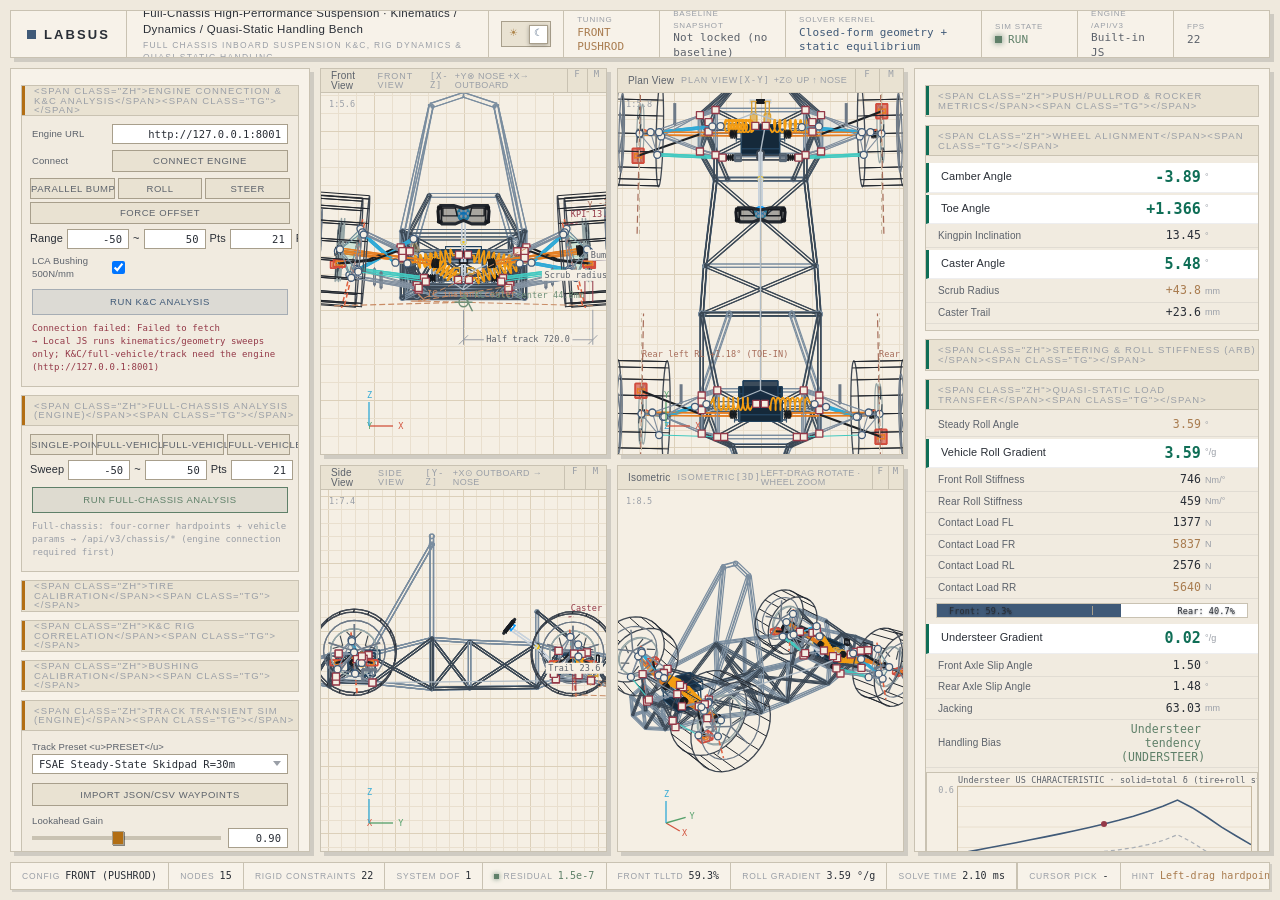
==== LABSUS/web/dwb-pro-allinone.html @ c55df450 "updated to enlish updated the repo to english using GLM 5.3" ====
<!DOCTYPE html>
<html lang="en">
<head>
<meta charset="utf-8">
<meta name="viewport" content="width=device-width,initial-scale=1">
<title>LABSUS Suspension Lab · Full-Vehicle Chassis Multibody Kinematics, 4-Post Dynamics & Quasi-Static Handling Analysis Platform</title>
<!--
  ============================================================================
  dwb-pro-allinone.html —— 零依赖单文件「冻结快照」版（不是 js/ 模块的功能镜像）
  ============================================================================
  定位（2026-09-20 明确）：
    1) 跨语言物理对拍锚：engine/tests/test_tphys_parity.py 用 node vm 抽取本文件
       内置的 TPHYS 闭包（本文件下半部的 `const TPHYS = ...` IIFE），与 Python
       src/solver/transient.py 对拍（门限 5%，实测 worst 0.11%）。
       ⚠ 抽取器按 marker 字符串定位，注释里**不得**写出完整的闭包起始字面量
       （web/test/test_dom.js 与 tphys_parity.cjs 都按该 marker 先命中）。
    2) 离线演示/交付：双击即用，不依赖 npm / 构建 / 后端。
  快照基线：≈ 2026-08-24（模块化拆分 G9 之前）。因此本文件**不含**以下后加能力：
    - 车型预设体系 VEHICLE_PRESETS / loadVehiclePreset（本文件用早期命名）
    - 三舞台系统（爬坡/定圆/上赛；无 openCircuitStage / buildShanghaiCircuit）
    - 综合评价报告（evalReport）、15-DOF 舞台内核（VehicleDynamics15DOF）
    - 轮胎工坊（14-tire-lab）、MPC（15-mpc）、动力工坊（16-powertrain）
    - 生效式画布错误横幅 paintStageError、硬点校验 hpValidate、实体分色 entityColor
  维护约定：**不要**为了"功能同步"往本文件搬 js/ 的增量——那会顶替
    test_tphys_parity 校验的 legacy 路径，引入对拍锚漂移风险。
    唯一允许的同步是"内联 TPHYS 与 js/09-track.js 的缺省物理常数保持一致"
    （由 web/test/test_dom.js 的同构断言看守）。
  ----------------------------------------------------------------------------
  EN - dwb-pro-allinone.html: zero-dependency single-file "frozen snapshot" build (not a feature mirror of the js/ modules)
  Positioning (clarified 2026-09-20):
    1) Cross-language physics parity anchor: engine/tests/test_tphys_parity.py extracts the inline TPHYS closure
       (the `const TPHYS = ...` IIFE in the lower half of this file) via node vm and cross-checks it against
       Python src/solver/transient.py (5% tolerance, measured worst 0.11%).
       Warning: the extractor locates the closure by a marker string - never write the full closure-start literal
       into comments (web/test/test_dom.js and tphys_parity.cjs both locate by that marker first).
    2) Offline demo/delivery: double-click to run; no npm / build / backend required.
  Snapshot baseline: ~ 2026-08-24 (before modular split G9). This file deliberately omits later capabilities:
    - Vehicle preset system VEHICLE_PRESETS / loadVehiclePreset (this file uses the earlier naming)
    - Three-stage system (hill climb / skidpad / circuit; no openCircuitStage / buildShanghaiCircuit)
    - Comprehensive evaluation report (evalReport) and 15-DOF stage core (VehicleDynamics15DOF)
    - Tire workshop (14-tire-lab), MPC (15-mpc), powertrain workshop (16-powertrain)
    - Effective canvas error banner paintStageError, hardpoint validation hpValidate, entity coloring entityColor
  Maintenance rule: do NOT port js/ deltas into this file for "feature parity" - that would displace the legacy
    path checked by test_tphys_parity and introduce parity-anchor drift.
    The only allowed sync is "keep the inline TPHYS default physics constants identical to js/09-track.js"
    (guarded by the isomorphism assertion in web/test/test_dom.js).
  ============================================================================
-->
<style>
/* ============================================================
   LABSUS 悬架实验室 · 工程仪器风工作台 (Engineering Instrument)
   G11（2026-08-31）全面重设计：全直角 / 实色面板 / 硬阴影 /
   三级层级（编号区块标题 → hero 指标 → 次要读数）/ 左暖右冷色语义。
   左面板（#lp 操作区）= 琥珀 accent；右面板（#rp 指标区）= teal accent。
   主色：普鲁士蓝 / 奶杏 / 酒红 · 低饱和复古辅助色组（沿用）。
   EN - LABSUS Suspension Lab · engineering-instrument workbench (Engineering Instrument)
   G11 (2026-08-31) full redesign: right angles throughout / solid panels / hard shadows /
   three-level hierarchy (numbered section heads -> hero metrics -> secondary readouts) / warm-left, cool-right color semantics.
   Left panel (#lp controls) = amber accent; right panel (#rp metrics) = teal accent.
   Base colors: Prussian blue / cream almond / wine red · low-saturation vintage auxiliary palette (retained).
   ============================================================ */
:root{
  color-scheme:dark;
  /* 圆角体系：G11 全部归零（工程仪器风） — corner-radius system: G11 zeroes all (engineering-instrument style) */
  --r-xl:0px; --r-lg:0px; --r-md:0px; --r-sm:0px; --r-xs:0px; --r-pill:0px;
  /* 专属分类色（两套模式共享色相，深浅随主题微调，见 JS PAL） — dedicated category colors (both modes share hues; shade tuned per theme, see JS PAL) */
  --s-prus:#405A78; --s-terra:#A66B58; --s-sage:#7A8C7E; --s-mist:#637B94;
  --s-copper:#C98C65; --s-honey:#C99C65; --s-lav:#8B7A9E; --s-tea:#8F988A;
  --s-wine:#943948; --s-oat:#E8D4BF;
  /* 左右色语义：INPUT 暖 / OUTPUT 冷 — left/right color semantics: INPUT warm / OUTPUT cool */
  --acc-in:#E8A04C; --acc-out:#5DCAA5;
  --acc-in-fill:rgba(232,160,76,.13); --acc-out-fill:rgba(93,202,165,.12);
  /* —— 深色主题（默认）：实色工程底 — dark theme (default): solid engineering base —— */
  --bg-base:#0D1117;
  --glass:#151A23;      /* 面板底 — panel base */
  --glass-2:#181E29;    /* 区块底 — section base */
  --glass-3:#1E2532;    /* 控件/标题栏底 — control/title-bar base */
  --glass-hov:#232B3A;
  --sh-bg:#1B2130;      /* 区块标题栏实色底 — section title-bar solid base */
  --glass-bd:#2A3242; --glass-bd-2:#3A465E; --glass-hi:transparent;
  --hairline:rgba(255,255,255,.05);
  --ink-1:#F2EDE4; --ink-2:#BAB3A6; --ink-3:#7E7A70;
  --cream:#E8D4BF;
  --pri:#8FB0D4; --pri-strong:#6E96BE; --pri-fill:rgba(64,90,120,.42); --pri-bd:rgba(143,176,212,.50);
  --ok:#9CC4A8; --warn:#D9B98A; --err:#D27886;
  --ok-fill:rgba(122,140,126,.22); --warn-fill:rgba(201,156,101,.16); --err-fill:rgba(148,57,72,.28);
  --track:#2A3242; --well:#10141C;
  --shadow:6px 6px 0 #05070B;
  --shadow-sm:3px 3px 0 #05070B;
  --ring:0 0 0 2px rgba(143,176,212,.30);
  --knob:#E8D4BF;
  --font-ui:-apple-system,BlinkMacSystemFont,"SF Pro Text","SF Pro Display","Segoe UI","PingFang SC","Microsoft YaHei",sans-serif;
  --font-mono:"SF Mono",ui-monospace,"Cascadia Mono",Consolas,monospace;
  /* 语义别名（兼容 JS 内联引用） — semantic aliases (for JS inline references) */
  --txt2:var(--ink-2); --txt3:var(--ink-3);
}
[data-theme="light"]{
  color-scheme:light;
  /* —— 浅色主题：实色工程纸面 — light theme: solid engineering paper —— */
  --bg-base:#EFE9DD;
  --glass:#F7F2E9; --glass-2:#F1EBE0; --glass-3:#E9E2D2; --glass-hov:#FFFFFF;
  --sh-bg:#E9E2D2;
  --glass-bd:#C9C2B2; --glass-bd-2:#A89F8C; --glass-hi:transparent;
  --hairline:rgba(41,46,54,.08);
  --ink-1:#292E36; --ink-2:#5C626B; --ink-3:#9A9FA7;
  --cream:#A97C4F;
  --pri:#405A78; --pri-strong:#33485F; --pri-fill:rgba(64,90,120,.12); --pri-bd:rgba(64,90,120,.35);
  --acc-in:#B26E14; --acc-out:#0F6E56;
  --acc-in-fill:rgba(178,110,20,.10); --acc-out-fill:rgba(15,110,86,.09);
  --ok:#5F8069; --warn:#A87B3C; --err:#943948;
  --ok-fill:rgba(122,140,126,.16); --warn-fill:rgba(201,156,101,.18); --err-fill:rgba(148,57,72,.10);
  --track:#C9C2B2; --well:#FFFFFF;
  --shadow:4px 4px 0 rgba(41,46,54,.16);
  --shadow-sm:2px 2px 0 rgba(41,46,54,.14);
  --ring:0 0 0 2px rgba(64,90,120,.18);
  --knob:#FFFFFF;
}
*{margin:0;padding:0;box-sizing:border-box;outline:none}
html,body{height:100%;width:100%;overflow:hidden}
body{
  color:var(--ink-1);
  font:11px/1.45 var(--font-ui);
  letter-spacing:.01em;
  background:var(--bg-base);
  -webkit-font-smoothing:antialiased;user-select:none;cursor:default;
}
#app{display:flex;flex-direction:column;height:100%;width:100%;padding:10px;gap:10px}

#tb{display:flex;align-items:stretch;height:48px;flex:0 0 auto;
  background:var(--glass);
  border:1px solid var(--glass-bd);border-radius:var(--r-lg);
  box-shadow:var(--shadow);overflow:hidden}
#tb .brand{display:flex;align-items:center;gap:8px;padding:0 16px;border-right:1px solid var(--glass-bd)}
#tb .brand::before{content:"";width:9px;height:9px;border-radius:var(--r-xs);
  background:var(--pri);box-shadow:none}
#tb .brand b{color:var(--ink-1);font:600 13px/1 var(--font-ui);letter-spacing:.16em}
#tb .tt{display:flex;flex-direction:column;justify-content:center;padding:0 16px;border-right:1px solid var(--glass-bd)}
#tb .tt span:first-child{font-size:11.5px;font-weight:500;color:var(--ink-1);letter-spacing:.03em}
#tb .tt span:last-child{font-size:8.5px;color:var(--ink-3);letter-spacing:.15em;text-transform:uppercase;margin-top:1px}
#tb .sp{flex:1}
#tb .cell{display:flex;flex-direction:column;justify-content:center;padding:0 13px;border-left:1px solid var(--glass-bd);min-width:96px;transition:background .15s}
#tb .cell:hover{background:var(--glass-hov)}
#tb .cell i{font-style:normal;font-size:8px;color:var(--ink-3);letter-spacing:.1em;text-transform:uppercase}
#tb .cell b{display:flex;align-items:center;font:400 11px/1.3 var(--font-mono);color:var(--ink-2);font-variant-numeric:tabular-nums}
#tb .cell b.g{color:var(--ok)}#tb .cell b.a{color:var(--cream)}#tb .cell b.c{color:var(--pri)}#tb .cell b.r{color:var(--err)}
.dot{display:inline-block;width:7px;height:7px;flex:0 0 7px;margin:0 6px 0 0;border-radius:var(--r-pill)}
.dot.g{background:var(--ok);box-shadow:0 0 6px var(--ok);animation:dotb 2.4s ease-in-out infinite}
.dot.a{background:var(--warn);box-shadow:0 0 6px var(--warn)}
.dot.r{background:var(--err);box-shadow:0 0 6px var(--err)}
.dot.c{background:var(--pri)}
@keyframes dotb{0%,100%{opacity:1}50%{opacity:.45}}
/* 浅色 / 深色主题切换开关 — light/dark theme toggle switch */
.theme-tg{position:relative;flex:0 0 50px;width:50px;height:26px;align-self:center;margin:0 12px;cursor:pointer;
  background:var(--glass-3);border:1px solid var(--glass-bd-2);border-radius:var(--r-pill);
  box-shadow:none;transition:background .2s}
.theme-tg:hover{background:var(--glass-hov)}
.theme-tg::before{content:"☀";position:absolute;left:7px;top:50%;transform:translateY(-52%);font-size:10px;color:var(--warn);opacity:.9}
.theme-tg::after{content:"☾";position:absolute;right:7px;top:50%;transform:translateY(-52%);font-size:10px;color:var(--pri);opacity:.9}
.theme-tg i{position:absolute;left:3px;top:2.5px;width:19px;height:19px;border-radius:var(--r-pill);
  background:var(--knob);border:1px solid var(--glass-bd-2);
  box-shadow:0 1px 4px rgba(0,0,0,.30);transition:transform .28s cubic-bezier(.4,0,.2,1)}
[data-theme="light"] .theme-tg i{transform:translateX(24px)}

#main{flex:1 1 auto;display:flex;gap:10px;min-height:0}
.pnl{width:300px;flex:0 0 300px;overflow-y:auto;overflow-x:hidden;
  background:var(--glass);
  border:1px solid var(--glass-bd);border-radius:var(--r-xl);
  box-shadow:var(--shadow);padding:8px 0}
#rp{width:356px;flex:0 0 356px}
.pnl::-webkit-scrollbar{width:9px;background:transparent}
.pnl::-webkit-scrollbar-thumb{background:var(--track);border:2.5px solid transparent;background-clip:content-box;border-radius:var(--r-pill)}
.pnl::-webkit-scrollbar-thumb:hover{background:var(--pri-bd);background-clip:content-box;border:2.5px solid transparent}

/* —— 区块：实色标题栏 + 直角边框 + 自动编号（L1 层级） — section: solid title bar + square border + auto numbering (L1 level) —— */
.sec{margin:8px 10px;border-radius:var(--r-md);overflow:hidden;
  background:var(--glass-2);border:1px solid var(--glass-bd);
  box-shadow:none}
.sh{display:flex;align-items:center;height:30px;border-bottom:1px solid var(--glass-bd);
    background:var(--sh-bg);
    padding-left:12px;font:9.5px/1 var(--font-ui);letter-spacing:.12em;color:var(--ink-3);text-transform:uppercase;cursor:pointer;position:relative;transition:background .15s}
.sh:hover{background:var(--glass-hov)}
.sh::before{content:"";position:absolute;left:0;top:0;bottom:0;width:3px;border-radius:0;
  background:var(--pri)}
.sh.amb::before{background:var(--warn)}
.sh.grn::before{background:var(--ok)}
.sh.purp::before{background:var(--s-lav)}
.sh.blu::before{background:var(--s-prus)}   /* F-56：blu 类无 CSS 定义，补上 — F-56: no CSS existed for the blu class; added */
/* 左右色语义（ID 特异性覆盖变体类）：#lp=操作区暖 / #rp=指标区冷 — left/right color semantics (ID specificity overrides variant classes): #lp=warm controls / #rp=cool metrics */
#lp .sh::before{background:var(--acc-in)}
#rp .sh::before{background:var(--acc-out)}
.sh .zh{color:var(--ink-1);letter-spacing:.02em;font-size:12px;font-weight:500;margin-right:6px;text-transform:none}
.sh:hover .zh{color:var(--ink-1)}
.sh .tg{margin-left:auto;margin-right:10px;color:var(--ink-3);font-size:8px;line-height:1}
.sb{padding:5px 0 6px}
.sec.col .sb{display:none}
.sec.col .sh{border-bottom-color:transparent}
.sec.col .sh .tg::after{content:"▸"}
.sec .sh .tg::after{content:"▾"}

.ctl{display:grid;grid-template-columns:1fr 60px;grid-template-rows:14px 20px;gap:0 7px;
     padding:4px 10px 5px;align-items:center}
.ctl>label{grid-column:1/3;grid-row:1;font-size:9.5px;color:var(--ink-2);overflow:hidden;
     white-space:nowrap;text-overflow:ellipsis;letter-spacing:.01em;transition:color .15s}
.ctl>label u{text-decoration:none;color:var(--ink-3);font-size:8.5px;letter-spacing:.06em}
.ctl>input[type=range]{grid-column:1;grid-row:2}
.ctl>input[type=number]{grid-column:2;grid-row:2}
.ctl>select{grid-column:1/3;grid-row:2}
.ctl:hover>label{color:var(--ink-1)}

input[type=range]{-webkit-appearance:none;appearance:none;width:100%;height:16px;background:transparent;cursor:pointer}
input[type=range]::-webkit-slider-runnable-track{height:4px;background:var(--track);border:none;border-radius:var(--r-pill)}
input[type=range]::-webkit-slider-thumb{-webkit-appearance:none;width:12px;height:14px;border-radius:var(--r-xs);
  background:var(--knob);border:1px solid var(--glass-bd-2);
  box-shadow:1px 1px 0 rgba(0,0,0,.45);margin-top:-5px;
  transition:transform .15s,box-shadow .15s,border-color .15s}
#lp input[type=range]::-webkit-slider-thumb{background:var(--acc-in)}
input[type=range]:hover::-webkit-slider-thumb{transform:scale(1.18);border-color:var(--pri-bd);box-shadow:0 0 0 4px var(--pri-fill)}
input[type=range]:active::-webkit-slider-thumb{transform:scale(1.06);border-color:var(--pri);box-shadow:0 0 0 5px var(--pri-fill)}
input[type=range]:focus::-webkit-slider-thumb{border-color:var(--pri)}

input[type=number],input[type=text],select{
  background:var(--well);border:1px solid var(--glass-bd-2);color:var(--ink-1);
  font:10.5px/16px var(--font-mono);font-variant-numeric:tabular-nums;
  padding:1px 6px;width:100%;height:20px;text-align:right;appearance:none;-webkit-appearance:none;
  border-radius:var(--r-xs);
  transition:border-color .15s,background .15s,box-shadow .15s}
input[type=number]::-webkit-outer-spin-button,input[type=number]::-webkit-inner-spin-button{-webkit-appearance:none;margin:0}
input:hover,select:hover{border-color:var(--pri-bd)}
input:focus,select:focus{border-color:var(--pri-strong);background:var(--glass-3);box-shadow:var(--ring)}
select{text-align:left;padding-right:16px;cursor:pointer;
  background-image:url("data:image/svg+xml,%3Csvg xmlns='http://www.w3.org/2000/svg' width='8' height='5'%3E%3Cpath d='M0 0l4 5 4-5z' fill='%239A9FA7'/%3E%3C/svg%3E");
  background-repeat:no-repeat;background-position:right 6px center}

.chk{display:flex;align-items:center;gap:6px;padding:2.5px 10px;cursor:pointer;font-size:10px;color:var(--ink-2);border-radius:var(--r-xs);transition:background .15s,color .15s}
.chk:hover{background:var(--glass-hov);color:var(--ink-1)}
.chk i{width:13px;height:13px;border:1px solid var(--glass-bd-2);flex:0 0 13px;position:relative;background:var(--well);border-radius:var(--r-xs);transition:background .15s,border-color .15s}
.chk:hover i{border-color:var(--pri-bd)}
.chk.on i{background:var(--pri);border-color:var(--pri-bd);box-shadow:none}
.chk.on i::after{content:"";position:absolute;left:4px;top:1.5px;width:3.5px;height:6.5px;border:solid #FDFBF7;border-width:0 1.5px 1.5px 0;transform:rotate(42deg)}
.chk.on{color:var(--ink-1)}
.grid2{display:grid;grid-template-columns:1fr 1fr;gap:0;padding:0 2px}

.btnrow{display:flex;gap:5px;padding:4px 10px}
button{flex:1;background:var(--glass-3);border:1px solid var(--glass-bd-2);color:var(--ink-2);
  font:9.5px/1 var(--font-ui);letter-spacing:.06em;text-transform:uppercase;padding:6px 4px;cursor:pointer;white-space:nowrap;
  border-radius:var(--r-sm);box-shadow:none;
  transition:background .15s,border-color .15s,color .15s,transform .1s}
button:hover{background:var(--glass-hov);color:var(--ink-1);border-color:var(--pri-bd);box-shadow:none}
button:active{transform:translate(1px,1px)}
button.on{background:var(--pri-fill);border-color:var(--pri-bd);color:var(--pri);box-shadow:none}
button.hl{background:var(--warn-fill);border-color:var(--warn);color:var(--warn)}
button.hl:hover{background:var(--warn-fill);border-color:var(--warn);color:var(--warn);filter:brightness(1.12)}
button.danger{background:var(--err-fill);border-color:var(--err);color:var(--err)}
button.danger:hover{filter:brightness(1.15)}

table.hp{width:100%;border-collapse:separate;border-spacing:0;font-size:9.5px}
table.hp th{background:var(--well);color:var(--ink-3);font:400 8.5px/1.3 var(--font-ui);letter-spacing:.08em;text-transform:uppercase;
  border-bottom:1px solid var(--glass-bd);padding:4px 3px;text-align:right}
table.hp th:first-child{text-align:left;padding-left:9px}
table.hp td{border-bottom:1px solid var(--glass-bd);padding:0;transition:background .15s}
table.hp tr:last-child td{border-bottom:none}
table.hp td.n{padding-left:9px;color:var(--ink-2);font-size:9.5px;white-space:nowrap}
table.hp td.n b{font-weight:500;color:var(--ink-1);font-family:var(--font-mono)}
table.hp tr:hover td{background:var(--glass-hov)}
table.hp tr:hover td.n b{color:var(--ink-1)}
table.hp tr.sel td{background:var(--pri-fill)}
table.hp tr.sel td:first-child{box-shadow:inset 2px 0 0 var(--pri)}
table.hp tr.sel td.n b{color:var(--pri)}
table.hp input{border:none;border-left:1px solid var(--glass-bd);background:transparent;height:18px;font:9.5px var(--font-mono);font-variant-numeric:tabular-nums;padding-right:5px;border-radius:0;transition:background .15s}
table.hp input:hover{background:var(--well)}
table.hp input:focus{background:var(--glass-3);border:1px solid var(--pri-strong);box-shadow:var(--ring)}
table.hp td.fx input{color:var(--err)}
table.hp td.fr input{color:var(--ink-1)}
table.hp td.rk input{color:var(--pri)}

/* —— 读数行：hairline 分隔；hero 行为 L2 关键指标（大号 + accent + 左色条） — readout rows: hairline-separated; hero rows are L2 key metrics (large + accent + left color bar) —— */
.ro{display:grid;grid-template-columns:1fr 80px 32px 13px;align-items:center;padding:3px 12px;font-size:10px;min-height:19px;border-radius:var(--r-xs);transition:background .15s;
  border-bottom:1px solid var(--hairline)}
.ro:hover{background:var(--glass-hov)}
.ro>span:first-child{color:var(--ink-2);overflow:hidden;white-space:nowrap;text-overflow:ellipsis}
.ro>span:first-child u{text-decoration:none;color:var(--ink-3);font-size:8.5px;letter-spacing:.05em}
.ro>b{font:400 11.5px/1.2 var(--font-mono);text-align:right;color:var(--ink-1);font-variant-numeric:tabular-nums}
.ro>i{font-style:normal;color:var(--ink-3);font-size:9px;padding-left:4px}
.ro.hl>b{color:var(--cream)}
.ro.k>b{color:var(--pri)}
.ro.g>b{color:var(--ok)}
.ro.warn>b{color:var(--err)}
.ro.warn::after{content:"▲";font-size:7px;color:var(--err);justify-self:center}
.ro.hero{border-left:3px solid var(--acc-out);background:var(--well);padding-top:6px;padding-bottom:6px;margin:2px 0}
.ro.hero>span:first-child{color:var(--ink-1);font-size:11px}
.ro.hero>b{font:700 15px/1.1 var(--font-mono);color:var(--acc-out)}
.ro.hero.hl>b{color:var(--cream)}
.ro.hero.k>b{color:var(--acc-out)}
#lp .ro.hero{border-left-color:var(--acc-in)}
#lp .ro.hero>b{color:var(--acc-in)}

.diffbox{display:grid;grid-template-columns:1fr 60px 60px 56px;align-items:center;padding:3.5px 10px;font-size:9.5px;border-bottom:1px solid var(--hairline)}
.diffbox:last-child{border-bottom:none}
.diffbox.head{background:var(--well);color:var(--ink-3);font-size:8.5px;text-transform:uppercase;letter-spacing:.05em}
.diffbox>b{font:400 10px/1.3 var(--font-mono);text-align:right;font-variant-numeric:tabular-nums}
.diffbox>b.act{color:var(--pri)}
.diffbox>b.base{color:var(--ink-3)}
.diffbox>b.delta{color:var(--cream)}

.bar-box{display:flex;height:15px;background:var(--well);border:1px solid var(--glass-bd);margin:4px 10px 6px;overflow:hidden;position:relative;border-radius:var(--r-pill);box-shadow:none}
.bar-fill-f{background:var(--pri);height:100%}
.bar-fill-r{background:var(--s-copper);height:100%}
.bar-box::after{content:"";position:absolute;left:50%;top:2px;bottom:2px;width:1px;background:var(--glass-bd-2);border-radius:var(--r-pill)}
.bar-lbl{position:absolute;top:0;bottom:0;display:flex;align-items:center;padding:0 6px;font:8.5px var(--font-mono);color:var(--ink-1);text-shadow:0 1px 2px rgba(0,0,0,.45)}

.plotbox{padding:4px 6px 6px}
canvas.plot{display:block;width:100%;height:84px;background:var(--well);border:1px solid var(--glass-bd);border-radius:var(--r-sm);box-shadow:none}

#vp{flex:1 1 auto;min-width:0;display:grid;grid-template-columns:1fr 1fr;grid-template-rows:1fr 1fr;gap:10px}
#vp.max0{grid-template-columns:1fr;grid-template-rows:1fr}
#vp.max0 .vw{display:none}#vp.max0 .vw.mx{display:flex}
.vw{position:relative;display:flex;flex-direction:column;min-width:0;min-height:0;overflow:hidden;
  border-radius:var(--r-lg);border:1px solid var(--glass-bd);
  box-shadow:var(--shadow)}
.vwh{display:flex;align-items:center;height:24px;
     background:var(--sh-bg);
     border-bottom:1px solid var(--glass-bd);
     border-radius:calc(var(--r-lg) - 1px) calc(var(--r-lg) - 1px) 0 0;
     padding:0 0 0 10px;font:9px/1 var(--font-ui);letter-spacing:.1em;color:var(--ink-3);text-transform:uppercase;flex:0 0 24px}
.vwh b{font-weight:500;color:var(--ink-2);letter-spacing:.02em;font-size:10px;margin-right:7px;text-transform:none}
.vwh .vax{color:var(--ink-3);font-family:var(--font-mono)}
.vwh .vi{margin-left:auto;color:var(--ink-3);font-size:9px;padding-right:8px;letter-spacing:.04em}
.vwh .vb{width:24px;height:23px;line-height:23px;text-align:center;border-left:1px solid var(--glass-bd);color:var(--ink-3);cursor:pointer;font:9px var(--font-mono);transition:background .15s,color .15s}
.vwh .vb:last-child{border-top-right-radius:calc(var(--r-lg) - 1px)}
.vwh .vb:hover{background:var(--glass-hov);color:var(--pri)}
.vw canvas{flex:1 1 auto;display:block;width:100%;height:100%;min-height:0;border-radius:0 0 calc(var(--r-lg) - 1px) calc(var(--r-lg) - 1px)}
.vw.act .vwh b{color:var(--pri)}
.vw.act{border-color:var(--pri-bd);box-shadow:var(--shadow),0 0 0 1px var(--pri-fill)}

#sb{display:flex;height:28px;flex:0 0 auto;align-items:stretch;overflow:hidden;
  background:var(--glass);
  border:1px solid var(--glass-bd);border-radius:var(--r-md);
  box-shadow:var(--shadow-sm)}
#sb .c{display:flex;align-items:center;padding:0 11px;border-right:1px solid var(--glass-bd);font-size:9.5px;color:var(--ink-2);white-space:nowrap}
#sb .c u{text-decoration:none;color:var(--ink-3);margin-right:5px;font-size:8.5px;letter-spacing:.1em;text-transform:uppercase}
#sb .c b{font:400 10px/1 var(--font-mono);color:var(--ink-1);font-variant-numeric:tabular-nums}
#sb .sp{flex:1;border-right:1px solid var(--glass-bd)}
#sb .c.ok b{color:var(--ok)}#sb .c.bad b{color:var(--err)}#sb .c.hl b{color:var(--cream)}
#sb .c.ok u::before{content:"";display:inline-block;width:5px;height:5px;border-radius:var(--r-pill);background:var(--ok);margin-right:4px;box-shadow:0 0 5px var(--ok)}
#sb .c.bad u::before{content:"";display:inline-block;width:5px;height:5px;border-radius:var(--r-pill);background:var(--err);margin-right:4px;box-shadow:0 0 5px var(--err)}

/* 引擎面板专用组件 — engine-panel dedicated components */
.eng-row{display:flex;align-items:center;gap:6px;padding:3px 10px}
.eng-lb{width:74px;flex:0 0 auto;font-size:9.5px;color:var(--ink-2)}
.eng-input{width:62px!important;text-align:right}
.eng-btn{flex:0 0 auto;padding:5px 0!important}
#engBtn{flex:1}
.eng-run{width:calc(100% - 20px);flex:0 0 auto;margin:5px 10px 3px;background:var(--pri-fill);border:1px solid var(--pri-bd);color:var(--pri);padding:7px 0!important;border-radius:var(--r-sm)}
.eng-run:hover{background:var(--pri-fill);border-color:var(--pri);color:var(--pri);filter:brightness(1.12);box-shadow:none}
.eng-run.ch{border-color:var(--ok);background:var(--ok-fill);color:var(--ok)}
.eng-run.ch:hover{border-color:var(--ok);box-shadow:none}
.eng-status{padding:4px 10px 6px;font-size:9px;color:var(--txt3);line-height:1.45;font-family:var(--font-mono);white-space:pre-line}
.pose-cell{padding:1px 4px;text-align:right;color:var(--ink-1);font-variant-numeric:tabular-nums;font-family:var(--font-mono)}
#stageWrap,#stageSetup{position:fixed;inset:6vh 7vw;display:none;z-index:200;background:#11141A;border:1.5px solid #323E52;flex-direction:column;color:#E6E9EF;font-family:var(--font-ui)}
#stageTop{height:44px;display:flex;align-items:center;gap:8px;padding:0 12px;border-bottom:1px solid #323E52;background:#161B22}
.st-bt{font:600 13px/1 var(--font-ui);letter-spacing:.08em}
.st-st{font:10px var(--font-mono);color:#9AA4B5;margin-left:6px}
#stageTop .sp{flex:1}
.st-cams{display:flex;gap:4px}
.st-btn{height:22px;padding:0 10px;font:600 9px/1 var(--font-ui);border:1px solid #323E52;background:#1C222C;color:#9AA4B5;cursor:pointer;border-radius:0}
.st-btn:hover{background:#222A36;color:#E6E9EF}
.st-btn.on{background:#4697E6;color:#0E1218}
.st-btn.danger{border-color:#D9534F;color:#D9534F}
.st-btn.go{background:#45B374;color:#0E1218;height:30px;font-size:11px;margin-top:8px}
.st-sel{height:22px;background:#12161D;border:1px solid #323E52;color:#9AA4B5;font:9px var(--font-mono)}
#stScrub{flex:1;height:16px;accent-color:#4697E6;margin:0 8px}
#stageBody{flex:1;display:flex;min-height:0}
#stageCanvasBox{flex:1;min-width:0;position:relative}
#stageCanvas{width:100%;height:100%}
#stageSide{width:300px;flex:0 0 300px;border-left:1px solid #323E52;overflow-y:auto;padding:8px;background:#0F141B}
#stageWrap .ss-t,#stageSetup .ss-t{font:600 8.5px/1 var(--font-ui);letter-spacing:.14em;text-transform:uppercase;color:#6C788A;margin:8px 0 6px}
#fcGrid{display:grid;grid-template-columns:1fr 1fr;gap:6px}
.fc-cell{border:1px solid #252E3D;background:#0F141B}
.fc-t{font:600 8px/1 var(--font-mono);color:#4697E6;padding:3px 5px}
.fc-c{width:100%;height:auto}
.telg{display:grid;grid-template-columns:1fr 1fr;gap:4px}
.telg-item{display:flex;justify-content:space-between;align-items:center;border:1px solid #252E3D;background:#12161D;padding:5px 7px}
.telg-item span{font:8.5px var(--font-ui);color:#6C788A;letter-spacing:.05em;white-space:nowrap}
.telg-item u{text-decoration:none;color:#4A5462;margin-left:3px}
.telg-item b{font:600 11px var(--font-mono);color:#E6E9EF;font-variant-numeric:tabular-nums}
#stageSetup{overflow:auto;background:#161B22}
#ssHead{height:44px;display:flex;align-items:center;justify-content:space-between;padding:0 14px;border-bottom:1px solid #323E52;background:#161B22}
#ssHead b{font:600 14px/1 var(--font-ui)}
#ssBody{display:flex;gap:16px;padding:16px}
.ss-col{flex:1;border:1px solid #252E3D;background:#12161D;padding:12px}
.selrow{display:flex;align-items:center;gap:8px;margin:6px 0}
.selrow label{font:9px var(--font-ui);color:#9AA4B5;width:90px}
.selrow select,.selrow input{flex:1;height:24px;background:#0E1319;border:1px solid #323E52;color:#E6E9EF;font:10px var(--font-mono)}
#ssPreview{display:block;margin:6px 0;border:1px solid #252E3D;background:#0e1218}
.ss-st{font:9px var(--font-mono);color:#9AA4B5;margin-top:10px}

/* ================================ 综合评价报告 & 直线爬坡 样式 — comprehensive eval report & hill-climb styles ================================ */
.header-action-btn {
  height: 24px;
  padding: 0 10px;
  border-radius: 0;
  font-size: 11px;
  font-weight: 700;
  cursor: pointer;
  display: inline-flex;
  align-items: center;
  gap: 4px;
  margin-left: 8px;
  transition: all 0.2s ease;
}
.slope-btn {
  background: rgba(46, 204, 113, 0.15);
  border: 1px solid rgba(46, 204, 113, 0.4);
  color: #2ecc71;
}
.slope-btn:hover { background: rgba(46, 204, 113, 0.3); }

.eval-btn {
  background: rgba(78, 161, 211, 0.15);
  border: 1px solid rgba(78, 161, 211, 0.4);
  color: #4ea1d3;
}
.eval-btn:hover { background: rgba(78, 161, 211, 0.3); }

.susp-eval-modal-backdrop, .slope-stage-modal-backdrop {
  position: fixed;
  inset: 0;
  background: rgba(6, 9, 14, 0.88);
  backdrop-filter: blur(12px);
  z-index: 9999;
  display: none;
  opacity: 0;
  transition: opacity 0.25s ease;
}
.susp-eval-modal-backdrop.show, .slope-stage-modal-backdrop.show {
  display: flex;
  opacity: 1;
}

.susp-eval-modal-container {
  width: 92vw;
  max-width: 1380px;
  height: 88vh;
  margin: auto;
  background: #0d1117;
  border: 1px solid rgba(255, 255, 255, 0.12);
  border-radius: 0;
  box-shadow: 10px 10px 0 rgba(0, 0, 0, 0.6);
  display: flex;
  flex-direction: column;
  overflow: hidden;
}

.susp-eval-header {
  padding: 16px 24px;
  background: #161b22;
  border-bottom: 1px solid rgba(255, 255, 255, 0.08);
  display: flex;
  justify-content: space-between;
  align-items: center;
}
.susp-eval-title { font-size: 17px; font-weight: 700; color: #fff; margin: 0; }
.susp-eval-subtitle { font-size: 12px; color: #8b949e; margin-top: 4px; display: block; }
.susp-eval-close-btn {
  background: rgba(255, 255, 255, 0.08);
  border: 1px solid rgba(255, 255, 255, 0.15);
  color: #c9d1d9;
  border-radius: 0;
  padding: 6px 14px;
  cursor: pointer;
}
.susp-eval-body {
  flex: 1;
  display: flex;
  gap: 16px;
  padding: 16px 20px;
  overflow-y: auto;
}
.susp-eval-col-left { width: 380px; display: flex; flex-direction: column; gap: 14px; }
.susp-eval-col-right { flex: 1; display: flex; flex-direction: column; }

.eval-card {
  background: #161b22;
  border: 1px solid rgba(255, 255, 255, 0.08);
  border-radius: 0;
  padding: 14px;
}
.eval-card-header { display: flex; justify-content: space-between; align-items: center; margin-bottom: 10px; }
.eval-card-header h3 { font-size: 13px; font-weight: 700; color: #e6edf3; margin: 0; }

.eval-grade-badge {
  background: #238636;
  color: #fff;
  font-size: 11px;
  font-weight: 800;
  padding: 2px 8px;
  border-radius: 0;
}

.radar-container { display: flex; justify-content: center; align-items: center; margin: 6px 0; }
.eval-score-grid { display: grid; grid-template-columns: 1fr 1fr; gap: 6px; font-size: 11px; }
.eval-score-item {
  background: rgba(255, 255, 255, 0.03);
  padding: 6px 8px;
  border-radius: 0;
  display: flex;
  justify-content: space-between;
}
.eval-score-item b { color: #58a6ff; }

.eval-advice-list { font-size: 11.5px; color: #c9d1d9; display: flex; flex-direction: column; gap: 8px; max-height: 220px; overflow-y: auto; }
.eval-advice-item {
  background: rgba(255, 255, 255, 0.03);
  padding: 8px 10px;
  border-radius: 0;
  border-left: 3px solid #f1e05a;
}
.eval-advice-item.danger { border-left-color: #f85149; }
.eval-advice-item.good { border-left-color: #2ea043; }

.eval-metrics-grid {
  display: grid;
  grid-template-columns: repeat(auto-fill, minmax(260px, 1fr));
  gap: 10px;
  max-height: 70vh;
  overflow-y: auto;
  padding-right: 4px;
}
.metric-card {
  background: rgba(255, 255, 255, 0.025);
  border: 1px solid rgba(255, 255, 255, 0.06);
  border-radius: 0;
  padding: 10px;
  display: flex;
  flex-direction: column;
  gap: 4px;
}
.metric-card-top { display: flex; justify-content: space-between; align-items: center; }
.metric-name { font-size: 12px; font-weight: 700; color: #e6edf3; }
.metric-status-dot { width: 8px; height: 8px; border-radius: 50%; display: inline-block; }
.metric-status-dot.green { background: #2ea043; box-shadow: 0 0 6px #2ea043; }
.metric-status-dot.yellow { background: #d29922; box-shadow: 0 0 6px #d29922; }
.metric-status-dot.red { background: #f85149; box-shadow: 0 0 6px #f85149; }

.metric-val-row { display: flex; justify-content: space-between; align-items: baseline; margin-top: 2px; }
.metric-val { font-size: 15px; font-weight: 800; font-family: ui-monospace, monospace; color: #58a6ff; }
.metric-target { font-size: 10.5px; color: #8b949e; }
.metric-desc { font-size: 10.5px; color: #8b949e; line-height: 1.35; margin-top: 2px; }

/* 定圆绕环按钮样式 — skidpad button styles */
.header-action-btn.skidpad-btn {
  background: linear-gradient(135deg, rgba(230, 126, 34, 0.25), rgba(241, 196, 15, 0.2));
  border: 1px solid rgba(243, 156, 18, 0.5);
  color: #f39c12;
}
.header-action-btn.skidpad-btn:hover {
  background: linear-gradient(135deg, rgba(230, 126, 34, 0.4), rgba(241, 196, 15, 0.35));
  border-color: #f39c12;
  box-shadow: 0 0 12px rgba(243, 156, 18, 0.3);
}

/* 定圆绕环舞台全屏模态窗口 — skidpad stage fullscreen modal window */
.circuit-stage-modal-backdrop {
  position: fixed;
  inset: 0;
  background: #05070a;
  z-index: 99999;
  display: none;
  flex-direction: column;
}
.circuit-stage-modal-backdrop.show {
  display: flex;
}
.skidpad-stage-modal-backdrop {
  position: fixed;
  inset: 0;
  background: #05070a;
  z-index: 99999;
  display: none;
  flex-direction: column;
}
.skidpad-stage-modal-backdrop.show {
  display: flex;
}
.skidpad-stage-topbar {
  height: 46px;
  background: #161b22;
  border-bottom: 1px solid rgba(255, 255, 255, 0.08);
  display: flex;
  justify-content: space-between;
  align-items: center;
  padding: 0 20px;
  z-index: 10;
}
.skidpad-top-left { display: flex; align-items: center; gap: 16px; }
.skidpad-stage-logo { font-size: 13px; font-weight: 800; color: #f39c12; letter-spacing: 0.5px; }

.skidpad-cam-group { display: flex; background: rgba(0, 0, 0, 0.3); border-radius: 0; padding: 2px; }
.skidpad-cam-btn {
  background: transparent;
  border: none;
  color: #8b949e;
  padding: 4px 10px;
  font-size: 11px;
  font-weight: 700;
  border-radius: 0;
  cursor: pointer;
  transition: all 0.15s;
}
.skidpad-cam-btn.on { background: #d35400; color: #fff; }

.circuit-cam-group {
  display: flex;
  background: rgba(0, 0, 0, 0.45);
  border: 1px solid rgba(255, 255, 255, 0.1);
  border-radius: 0;
  padding: 2px;
  gap: 2px;
}
.circuit-cam-btn {
  background: transparent;
  border: none;
  color: #8b949e;
  padding: 4px 8px;
  font-size: 11px;
  font-weight: 700;
  border-radius: 0;
  cursor: pointer;
  transition: all 0.15s ease;
  white-space: nowrap;
}
.circuit-cam-btn:hover {
  color: #c9d1d9;
  background: rgba(255, 255, 255, 0.08);
}
.circuit-cam-btn.on {
  background: #1f6feb;
  color: #ffffff;
  box-shadow: 0 1px 3px rgba(0, 0, 0, 0.4);
}

.skidpad-top-right { display: flex; align-items: center; gap: 14px; font-size: 11px; }
.skidpad-control-item { display: flex; align-items: center; gap: 8px; color: #8b949e; }
.skidpad-control-item input[type=range] { width: 85px; }
.skidpad-control-item b { color: #f39c12; width: 50px; font-family: ui-monospace, monospace; }

.skidpad-select {
  background: #0d1117;
  border: 1px solid rgba(255, 255, 255, 0.15);
  color: #e6edf3;
  padding: 3px 8px;
  border-radius: 0;
  font-size: 11px;
  outline: none;
  cursor: pointer;
}
.skidpad-dir-btn {
  background: rgba(243, 156, 18, 0.15);
  border: 1px solid rgba(243, 156, 18, 0.4);
  color: #f39c12;
  border-radius: 0;
  padding: 3px 10px;
  font-size: 11px;
  font-weight: 700;
  cursor: pointer;
}

.skidpad-action-btn {
  background: rgba(255, 255, 255, 0.08);
  border: 1px solid rgba(255, 255, 255, 0.15);
  color: #c9d1d9;
  border-radius: 0;
  padding: 4px 12px;
  font-size: 11px;
  font-weight: 700;
  cursor: pointer;
}
.skidpad-exit-btn { background: rgba(248, 81, 73, 0.2); border-color: rgba(248, 81, 73, 0.4); color: #f85149; }

.skidpad-stage-main { flex: 1; position: relative; width: 100%; height: calc(100% - 46px); overflow: hidden; }
#skidpadCanvas { width: 100%; height: 100%; display: block; }

.skidpad-hud-overlay {
  position: absolute;
  bottom: 24px;
  left: 24px;
  pointer-events: none;
}
.skidpad-hud-card {
  background: rgba(13, 17, 23, 0.88);
  border: 1px solid rgba(243, 156, 18, 0.25);
  backdrop-filter: blur(10px);
  border-radius: 0;
  padding: 12px 18px;
  display: flex;
  flex-direction: column;
  gap: 6px;
  font-size: 11px;
  min-width: 270px;
  box-shadow: 6px 6px 0 rgba(0, 0, 0, 0.6);
}
.skidpad-hud-row { display: flex; justify-content: space-between; gap: 14px; color: #8b949e; }
.skidpad-hud-row b { color: #e6edf3; font-family: ui-monospace, monospace; }
.skidpad-hud-row b.hl { color: #f39c12; }
.skidpad-hud-row b.warn { color: #e74c3c; }
.skidpad-hud-row b.good { color: #2ecc71; }

.skidpad-hint-box {
  position: absolute;
  bottom: 14px;
  right: 24px;
  font-size: 10.5px;
  color: rgba(255, 255, 255, 0.4);
  pointer-events: none;
}

/* 爬坡舞台全屏 — hill-climb stage fullscreen */
.slope-stage-modal-backdrop {
  flex-direction: column;
}
.slope-stage-topbar {
  height: 46px;
  background: #161b22;
  border-bottom: 1px solid rgba(255, 255, 255, 0.08);
  display: flex;
  justify-content: space-between;
  align-items: center;
  padding: 0 20px;
  z-index: 10;
}
.slope-top-left { display: flex; align-items: center; gap: 16px; }
.slope-stage-logo { font-size: 13px; font-weight: 800; color: #2ecc71; letter-spacing: 0.5px; }

.slope-cam-group { display: flex; background: rgba(0, 0, 0, 0.3); border-radius: 0; padding: 2px; }
.slope-cam-btn {
  background: transparent;
  border: none;
  color: #8b949e;
  padding: 4px 10px;
  font-size: 11px;
  font-weight: 700;
  border-radius: 0;
  cursor: pointer;
}
.slope-cam-btn.on { background: #238636; color: #fff; }

.slope-top-right { display: flex; align-items: center; gap: 16px; font-size: 11px; }
.slope-control-item { display: flex; align-items: center; gap: 8px; color: #8b949e; }
.slope-control-item input[type=range] { width: 90px; }
.slope-control-item b { color: #58a6ff; width: 45px; }

.slope-action-btn {
  background: rgba(255, 255, 255, 0.08);
  border: 1px solid rgba(255, 255, 255, 0.15);
  color: #c9d1d9;
  border-radius: 0;
  padding: 4px 12px;
  font-size: 11px;
  font-weight: 700;
  cursor: pointer;
}
.slope-exit-btn { background: rgba(248, 81, 73, 0.2); border-color: rgba(248, 81, 73, 0.4); color: #f85149; }

.slope-stage-main { flex: 1; position: relative; width: 100%; height: calc(100% - 46px); overflow: hidden; }
#slopeCanvas { width: 100%; height: 100%; display: block; }

.slope-hud-overlay {
  position: absolute;
  bottom: 24px;
  left: 24px;
  pointer-events: none;
}
.slope-hud-card {
  background: rgba(13, 17, 23, 0.85);
  border: 1px solid rgba(255, 255, 255, 0.12);
  backdrop-filter: blur(8px);
  border-radius: 0;
  padding: 12px 16px;
  display: flex;
  flex-direction: column;
  gap: 6px;
  font-size: 11px;
  min-width: 250px;
  box-shadow: 6px 6px 0 rgba(0, 0, 0, 0.5);
}
.slope-hud-row { display: flex; justify-content: space-between; gap: 14px; color: #8b949e; }
.slope-hud-row b { color: #e6edf3; font-family: ui-monospace, monospace; }
.slope-hud-row b.hl { color: #58a6ff; }
.slope-hud-row b.warn { color: #d29922; }

.slope-hint-box {
  position: absolute;
  bottom: 14px;
  right: 24px;
  font-size: 10px;
  color: rgba(255, 255, 255, 0.35);
  pointer-events: none;
}
</style>
</head>
<body>
<div id="app">
  <div id="tb">
    <div class="brand"><b>LABSUS</b></div>
    <div class="tt"><span>Full-Chassis High-Performance Suspension · Kinematics / Dynamics / Quasi-Static Handling Bench</span><span>Full Chassis Inboard Suspension K&C, Rig Dynamics & Quasi-Static Handling</span></div>
    <div class="sp"></div>
    <div id="themeTg" class="theme-tg" title="Toggle light / dark mode"><i></i></div>
    <div class="cell"><i>Tuning</i><b class="a" id="tbArch">FRONT PUSHROD</b></div>
    <div class="cell"><i>Baseline Snapshot</i><b id="tbBase">Not locked (no baseline)</b></div>
    <div class="cell"><i>Solver Kernel</i><b class="c" id="tbSolver">Closed-form geometry + static equilibrium</b></div>
    <div class="cell"><i>Sim State</i><b class="g" id="tbStateBox"><i class="dot g" id="tbStateDot"></i><span id="tbState">RUN</span></b></div>
    <div class="cell"><i>Engine /api/v3</i><b id="tbEng">Built-in JS</b></div>
    <div class="cell"><i>fps</i><b id="tbFps">--</b></div>
  </div>
  <div id="main">
    <aside class="pnl" id="lp"></aside>
    <section id="vp"></section>
    <aside class="pnl" id="rp"></aside>
  </div>
  <div id="sb">
    <div class="c"><u>Config</u><b id="sbArchName">FRONT (PUSHROD)</b></div>
    <div class="c"><u>Nodes</u><b id="sbNode">-</b></div>
    <div class="c"><u>Rigid Constraints</u><b id="sbRig">-</b></div>
    <div class="c"><u>System DOF</u><b id="sbDof">-</b></div>
    <div class="c ok" id="sbResC"><u>Residual</u><b id="sbRes">-</b></div>
    <div class="c"><u>Front TLLTD</u><b class="hl" id="sbTLLTD">52.4%</b></div>
    <div class="c"><u>Roll Gradient</u><b id="sbRollGrad">1.68 °/g</b></div>
    <div class="c"><u>Solve Time</u><b id="sbMs">-</b></div>
    <div class="sp"></div>
    <div class="c"><u>Cursor Pick</u><b id="sbCur">-</b></div>
    <div class="c hl"><u>Hint</u><b id="sbHint">Left-drag hardpoints in ortho views · Save Baseline snapshots anytime for multi-curve comparison</b></div>
  </div>
</div>

<script>
"use strict";

/* ================================ 0. 基础数学库 — basic math library ================================ */
const abs=Math.abs, sqrt=Math.sqrt, sin=Math.sin, cos=Math.cos, atan2=Math.atan2, acos=Math.acos, PI=Math.PI;
const D2R=PI/180, R2D=180/PI;
const add=(a,b)=>[a[0]+b[0],a[1]+b[1],a[2]+b[2]];
const sub=(a,b)=>[a[0]-b[0],a[1]-b[1],a[2]-b[2]];
const mul=(a,s)=>[a[0]*s,a[1]*s,a[2]*s];
const dot=(a,b)=>a[0]*b[0]+a[1]*b[1]+a[2]*b[2];
const cross=(a,b)=>[a[1]*b[2]-a[2]*b[1],a[2]*b[0]-a[0]*b[2],a[0]*b[1]-a[1]*b[0]];
const len=a=>Math.hypot(a[0],a[1],a[2]);
const nrm=a=>{const l=Math.hypot(a[0],a[1],a[2])||1;return[a[0]/l,a[1]/l,a[2]/l];};
const dst=(a,b)=>Math.hypot(a[0]-b[0],a[1]-b[1],a[2]-b[2]);
const cpy=a=>[a[0],a[1],a[2]];
const lerp3=(a,b,t)=>[a[0]+(b[0]-a[0])*t,a[1]+(b[1]-a[1])*t,a[2]+(b[2]-a[2])*t];
const clamp=(v,a,b)=>v<a?a:(v>b?b:v);

function perpOf(a){
  const x=abs(a[0]),y=abs(a[1]),z=abs(a[2]);
  let t=(x<=y&&x<=z)?[1,0,0]:((y<=z)?[0,1,0]:[0,0,1]);
  return nrm(cross(a,t));
}
const qId=()=>[0,0,0,1];
function qNorm(q){const l=Math.hypot(q[0],q[1],q[2],q[3])||1;return[q[0]/l,q[1]/l,q[2]/l,q[3]/l];}
function qMul(a,b){return[
  a[3]*b[0]+a[0]*b[3]+a[1]*b[2]-a[2]*b[1],
  a[3]*b[1]-a[0]*b[2]+a[1]*b[3]+a[2]*b[0],
  a[3]*b[2]+a[0]*b[1]-a[1]*b[0]+a[2]*b[3],
  a[3]*b[3]-a[0]*b[0]-a[1]*b[1]-a[2]*b[2]];}
function qAA(ax,an){const h=an*0.5,s=sin(h);return[ax[0]*s,ax[1]*s,ax[2]*s,cos(h)];}
function qM(q){
  const x=q[0],y=q[1],z=q[2],w=q[3];
  const x2=x+x,y2=y+y,z2=z+z,xx=x*x2,xy=x*y2,xz=x*z2,yy=y*y2,yz=y*z2,zz=z*z2,wx=w*x2,wy=w*y2,wz=w*z2;
  return[1-(yy+zz),xy-wz,xz+wy, xy+wz,1-(xx+zz),yz-wx, xz-wy,yz+wx,1-(xx+yy)];
}
const mApply=(M,v)=>[M[0]*v[0]+M[1]*v[1]+M[2]*v[2],M[3]*v[0]+M[4]*v[1]+M[5]*v[2],M[6]*v[0]+M[7]*v[1]+M[8]*v[2]];
function polarQ(A,q,it){
  it=it||16;
  for(let i=0;i<it;i++){
    const R=qM(q);
    const r0=[R[0],R[3],R[6]],r1=[R[1],R[4],R[7]],r2=[R[2],R[5],R[8]];
    const a0=[A[0],A[3],A[6]],a1=[A[1],A[4],A[7]],a2=[A[2],A[5],A[8]];
    const n=add(add(cross(r0,a0),cross(r1,a1)),cross(r2,a2));
    const d=abs(dot(r0,a0)+dot(r1,a1)+dot(r2,a2))+1e-9;
    const om=mul(n,1/d), w=len(om);
    if(w<1e-13)break;
    q=qNorm(qMul(qAA(mul(om,1/w),w),q));
  }
  return q;
}
const fmt=(v,d)=>(v===null||v===undefined||!isFinite(v))?"--":v.toFixed(d===undefined?2:d);
const sfmt=(v,d)=>{const s=fmt(v,d);return(isFinite(v)&&v>0)?"+"+s:s;};
function deepClone(obj){ return JSON.parse(JSON.stringify(obj)); }

/* ================================ 1. 结构与状态初始化 — structure & state initialization ================================ */
const PRESETS={
  "后悬架 (拉杆 Pullrod 架构)" /* internal lookup key - keep Chinese (queried in initData); rear suspension (pullrod architecture) */:{
    arch:"pullrod", hp:{
      LCA_F:[250.0, 140.0, 115.0], LCA_R:[250.0, -130.0, 125.0], LBJ:  [630.0, 10.0, 135.0],
      UCA_F:[340.0, 110.0, 320.0], UCA_R:[340.0, -110.0, 330.0], UBJ:  [580.0, -15.0, 390.0],
      WC:   [700.0, 0.0, 290.0],  TRO:  [590.0, -120.0, 170.0], RACK: [210.0, -130.0, 160.0],
      STRUT_OUT:[570.0, -15.0, 380.0], RCK_AX_A: [340.0, 25.0, 290.0], RCK_AX_B: [340.0, 75.0, 292.0],
      STRUT_IN: [370.0, 45.0, 255.0], RCK_DMP:  [305.0, 60.0, 270.0], DMP_BODY: [25.0, 62.0, 310.0]
    }, strutOutAttach:"uca", tire:{R:310,W:285,rim:228.6,disc:175,label:"285/35R18 REAR"},
    cam0:-1.5,toe0:0.10,mS:340,kS:130,kT:250,cB:9,cR:14,wb:1620,hcg:320,
    arb:{d:18, dy:35, dz:95, t:0.55, G:79000}
  },
  "前悬架 (推杆 Pushrod 架构)" /* internal lookup key - keep Chinese (queried in initData); front suspension (pushrod architecture) */:{
    arch:"pushrod", hp:{
      LCA_F:[260.0, 140.0, 130.0], LCA_R:[260.0, -120.0, 140.0], LBJ:  [640.0, 10.0, 150.0],
      UCA_F:[350.0, 110.0, 340.0], UCA_R:[350.0, -100.0, 350.0], UBJ:  [590.0, -15.0, 410.0],
      WC:   [710.0, 0.0, 280.0],  TRO:  [600.0, -120.0, 185.0], RACK: [220.0, -135.0, 180.0],
      STRUT_OUT:[595.0, 10.0, 185.0], RCK_AX_A: [300.0, 15.0, 330.0], RCK_AX_B: [300.0, 70.0, 328.0],
      STRUT_IN: [315.0, 45.0, 400.0], RCK_DMP:  [230.0, 48.0, 345.0], DMP_BODY: [30.0, 48.0, 170.0]
    }, strutOutAttach:"lca", tire:{R:305,W:235,rim:228.6,disc:170,label:"235/40R18 FRONT"},
    cam0:-1.2,toe0:0.05,mS:300,kS:110,kT:220,cB:8,cR:12,wb:1620,hcg:320,
    arb:{d:20, dy:40, dz:100, t:0.62, G:79000}
  }
};


const HP_META=[
  ["LCA_F","Lower arm front pivot","LWR ARM FRT PIVOT","chassis",1,0],
  ["LCA_R","Lower arm rear pivot","LWR ARM RR PIVOT","chassis",1,0],
  ["LBJ",  "Lower ball joint",    "LWR BALL JOINT", "lca",    0,2.0],
  ["UCA_F","Upper arm front pivot","UPR ARM FRT PIVOT","chassis",1,0],
  ["UCA_R","Upper arm rear pivot","UPR ARM RR PIVOT","chassis",1,0],
  ["UBJ",  "Upper ball joint",    "UPR BALL JOINT", "uca",    0,1.5],
  ["WC",   "Wheel centre",      "WHEEL CENTRE",   "knuckle",0,10.2],
  ["TRO",  "Tie rod outer","TIE ROD OUTER",  "knuckle",0,0.9],
  ["RACK", "Tie rod inner","TIE ROD INNER",  "chassis",1,0],
  ["STRUT_OUT","Push/pullrod out pivot","STRUT OUT MOUNT","strut_out",0,1.2],
  ["RCK_AX_A", "Rocker pivot fore base","ROCKER PIVOT IN", "chassis",  1,0],
  ["RCK_AX_B", "Rocker pivot aft base","ROCKER PIVOT OUT","chassis",  1,0],
  ["STRUT_IN", "Rocker push/pull input","ROCKER STRUT IN","rocker",  0,1.5],
  ["RCK_DMP",  "Rocker damper output","ROCKER DAMPER OUT","rocker", 0,1.2],
  ["DMP_BODY", "Inboard damper body","INBOARD DMP BODY","chassis", 1,0]
];

/* 全局活动仿真状态 (包含完整底盘与增量分析参数) — global active simulation state (full chassis + incremental analysis params) */
const S={
  axis: "front", front: null, rear: null,
  mode:"kin", // 'kin' | 'rig' | 'quasi'
  play:true, travel:0, roll:0, rack:0, swAngle:0, driveTorque:250, brakePedal:35,
  exc:"sine", excA:50, excF:0.25, steerExc:"off", stA:40, stF:0.12,
  bsU:70, bsD:75, kBS:1000,
  road:"none", rA:15, rF:2.0, wb:2750, hcg:350, hs:370, brkF:0.60,
  mTotal:1420, mSprung:1260,
  trMin:-80, trMax:80,
  
  // 准静态工况增量参数 — quasi-static load-case incremental params
  qs:{
    gx: 0.0,
    gy: 1.0,
    speed: 120,
    aeroF: 1500,
    aeroBias: 0.45
  },
  
  // Baseline 快照比对 — Baseline snapshot comparison
  baseline: null,
  hasBaseline: false,

  show:{node:1,label:1,rigid:1,elastic:1,face:1,wheel:1,disc:1,chassis:1,steer:1,ground:1,
        dim:1,kp:1,kpsw:1,path:1,ic:1,force:0,mirror:1,axis:1,tirefill:0,arb:1,rocker:1,
        frame_main:1,frame_front:1,frame_side:1,frame_rear:1,powertrain:1,halfshaft:1,cv_boot:1,disc_vent:1,caliper:1,brake_hyd:1,master_cyl:1,steer_rack:1,steer_col:1,steer_wheel:1},
  t:0, simT:0, dyn:{on:false,z:0,v:0,load:0,fs:0,fd:0,pen:0,acc:0}
};

function initData(){
  const PF = PRESETS["前悬架 (推杆 Pushrod 架构)"]; /* Chinese preset key kept as-is (internal lookup) */
  const PR = PRESETS["后悬架 (拉杆 Pullrod 架构)"]; /* Chinese preset key kept as-is (internal lookup) */
  S.front = {
    arch: PF.arch, tire: JSON.parse(JSON.stringify(PF.tire)),
    cam0: PF.cam0, toe0: PF.toe0, mS: PF.mS, mU: 38, kS: PF.kS, kT: PF.kT, cB: PF.cB, cR: PF.cR, strutOutAttach: PF.strutOutAttach, hp: {}, tieTrim: 0,
    arb: JSON.parse(JSON.stringify(PF.arb))
  };
  for(const id in PF.hp) S.front.hp[id] = [...PF.hp[id]];
  
  S.rear = {
    arch: PR.arch, tire: JSON.parse(JSON.stringify(PR.tire)),
    cam0: PR.cam0, toe0: PR.toe0, mS: PR.mS, mU: 42, kS: PR.kS, kT: PR.kT, cB: PR.cB, cR: PR.cR, strutOutAttach: PR.strutOutAttach, hp: {}, tieTrim: 0,
    arb: JSON.parse(JSON.stringify(PR.arb))
  };
  for(const id in PR.hp) S.rear.hp[id] = [...PR.hp[id]];
  
  S.wb = PF.wb; S.hcg = PF.hcg;
}
initData();

/* ================================ 2. 机构构建与多体投影求解 — mechanism build & multibody projection solver ================================ */
function buildMech(axis){
  const state = S[axis];
  const n=[], idx={};
  HP_META.forEach((d,k)=>{
    const p=cpy(state.hp[d[0]]);
    n.push({id:d[0],zh:d[1],en:d[2],grp:d[3],fix:!!d[4],m:d[5],
            p:p,p0:cpy(p),pp:cpy(p),v:[0,0,0],w:d[4]?0:(d[5]>0?1/d[5]:0),f:[0,0,0]});
    idx[d[0]]=k;
  });

  const L=[
    {a:idx.LCA_F,b:idx.LBJ,id:"LCA_F-LBJ",type:"R",grp:"lca"},
    {a:idx.LCA_R,b:idx.LBJ,id:"LCA_R-LBJ",type:"R",grp:"lca"},
    {a:idx.LCA_F,b:idx.LCA_R,id:"LCA_AXIS",type:"R",grp:"lca"},
    {a:idx.UCA_F,b:idx.UBJ,id:"UCA_F-UBJ",type:"R",grp:"uca"},
    {a:idx.UCA_R,b:idx.UBJ,id:"UCA_R-UBJ",type:"R",grp:"uca"},
    {a:idx.UCA_F,b:idx.UCA_R,id:"UCA_AXIS",type:"R",grp:"uca"},
    {a:idx.LBJ,b:idx.UBJ,id:"KINGPIN",type:"R",grp:"knuckle"},
    {a:idx.LBJ,b:idx.WC,id:"KNK_L",type:"R",grp:"knuckle"},
    {a:idx.UBJ,b:idx.WC,id:"KNK_U",type:"R",grp:"knuckle"},
    {a:idx.LBJ,b:idx.TRO,id:"KNK_T1",type:"R",grp:"knuckle"},
    {a:idx.UBJ,b:idx.TRO,id:"KNK_T2",type:"R",grp:"knuckle"},
    {a:idx.WC, b:idx.TRO,id:"KNK_T3",type:"R",grp:"knuckle"},
    {a:idx.RACK,b:idx.TRO,id:"TIEROD",type:"R",grp:"steer"},
    {a:idx.STRUT_OUT,b:idx.STRUT_IN,id:"STRUT_ROD",type:"R",grp:"strut"},
    {a:idx.RCK_DMP,b:idx.DMP_BODY,id:"INBOARD_COIL",type:"E",grp:"damper"}
  ];

  /* 补全核心刚性拓扑网格，构成刚体力学传递路径 — completes the core rigid topology mesh (rigid-body load path) */
  const att = state.strutOutAttach;
  const baseF = att==="lca" ? idx.LCA_F : idx.UCA_F;
  const baseR = att==="lca" ? idx.LCA_R : idx.UCA_R;
  const baseB = att==="lca" ? idx.LBJ : idx.UBJ;
  
  L.push(
    {a:baseF, b:idx.STRUT_OUT, id:"ATT_F-ST_O", type:"R", grp:att},
    {a:baseR, b:idx.STRUT_OUT, id:"ATT_R-ST_O", type:"R", grp:att},
    {a:baseB, b:idx.STRUT_OUT, id:"ATT_B-ST_O", type:"R", grp:att},
    
    // Rocker 刚体成型 — rocker rigid-body shaping
    {a:idx.RCK_AX_A, b:idx.STRUT_IN, id:"RA-SI", type:"R", grp:"rocker"},
    {a:idx.RCK_AX_B, b:idx.STRUT_IN, id:"RB-SI", type:"R", grp:"rocker"},
    {a:idx.RCK_AX_A, b:idx.RCK_DMP,  id:"RA-RD", type:"R", grp:"rocker"},
    {a:idx.RCK_AX_B, b:idx.RCK_DMP,  id:"RB-RD", type:"R", grp:"rocker"},
    {a:idx.STRUT_IN, b:idx.RCK_DMP,  id:"SI-RD", type:"R", grp:"rocker"}
  );

  L.forEach(l=>{ l.L0=dst(n[l.a].p,n[l.b].p); l.Ld=l.L0; });
  const tie=L.find(l=>l.grp==="steer");
  tie.L0=tie.Ld+state.tieTrim;

  function hinge(name, axA, axB, driverId, slaveIds){
    const o=n[idx[axA]].p0;
    const allMembers=[driverId].concat(slaveIds||[]);
    return{
      kind:"hinge",name:name,axA:idx[axA],axB:idx[axB],
      driverId:idx[driverId], driverRel:sub(n[idx[driverId]].p0,o),
      ids:allMembers.map(m=>idx[m]), rel:allMembers.map(m=>sub(n[idx[m]].p0,o))
    };
  }
  function freeBody(name,members){
    const ids=members.map(m=>idx[m]);
    const wt=ids.map(k=>Math.max(n[k].m,1e-3));
    let ws=0,c=[0,0,0];
    ids.forEach((k,j)=>{ws+=wt[j];c=add(c,mul(n[k].p0,wt[j]));});
    c=mul(c,1/ws);
    return{kind:"body",name:name,ids:ids,wt:wt,ws:ws,rc:c,
           rel:ids.map(k=>sub(n[k].p0,c)),q:qId()};
  }

  const cl=[
    hinge("LCA","LCA_F","LCA_R","LBJ", state.strutOutAttach==="lca"?["STRUT_OUT"]:[]),
    hinge("UCA","UCA_F","UCA_R","UBJ", state.strutOutAttach==="uca"?["STRUT_OUT"]:[]),
    freeBody("KNUCKLE",["LBJ","UBJ","WC","TRO"])
  ];

  const oRck=n[idx.RCK_AX_A].p0;
  const relIn=sub(n[idx.STRUT_IN].p0,oRck);
  const relDmp=sub(n[idx.RCK_DMP].p0,oRck);
  const strutRod=L.find(l=>l.id==="STRUT_ROD");

  const rocker={
    iAxA:idx.RCK_AX_A, iAxB:idx.RCK_AX_B,
    iInNode:idx.STRUT_IN, iDmpNode:idx.RCK_DMP, iOutNode:idx.STRUT_OUT,
    relIn:relIn, relDmp:relDmp, rodL0:strutRod.L0, angle:0,
    lastTheta:null   /* F-04（2026-08-30）：摇臂根分支连续性（与 fullchassis 同步） — rocker root-branch continuity (synced with fullchassis) */
  };

  const camb=state.cam0*D2R, toe=state.toe0*D2R;
  const axW=nrm([cos(toe)*cos(camb),sin(toe),-sin(camb)]);
  const damper=L.find(l=>l.grp==="damper");

  const M={
    n:n, idx:idx, L:L, cl:cl, tie:tie, rocker:rocker,
    damper:damper, damperL0:damper.Ld, axL:axW,
    nFree:n.filter(x=>!x.fix).length,
    nRig:L.filter(l=>l.type==="R").length,
    nEla:L.filter(l=>l.type==="E").length,
    nCons:L.filter(l=>l.type==="R"&&(!n[l.a].fix||!n[l.b].fix)).length,
    res:0,iter:0,ms:0,ok:true, springF0:0
  };
  M.dof=3*M.nFree-M.nCons;
  return M;
}

function projLink(M,l){
  const A=M.n[l.a],B=M.n[l.b];
  const wa=A.w,wb=B.w,ws=wa+wb; if(ws<=0)return 0;
  let dx=B.p[0]-A.p[0],dy=B.p[1]-A.p[1],dz=B.p[2]-A.p[2];
  const d=Math.hypot(dx,dy,dz)||1e-12,C=d-l.L0,s=C/(d*ws);
  if(wa>0){A.p[0]+=dx*s*wa;A.p[1]+=dy*s*wa;A.p[2]+=dz*s*wa;}
  if(wb>0){B.p[0]-=dx*s*wb;B.p[1]-=dy*s*wb;B.p[2]-=dz*s*wb;}
  return abs(C);
}

function projHinge(M,c){
  const o=M.n[c.axA].p, b=M.n[c.axB].p, ax=nrm(sub(b,o));
  const r=c.driverRel, rp=dot(r,ax), rq=sub(r,mul(ax,rp));
  const d=sub(M.n[c.driverId].p,o);
  const cs=dot(rq,d), sn=dot(cross(ax,rq),d);
  const th=atan2(sn,cs),ct=cos(th),st=sin(th);
  for(let k=0;k<c.ids.length;k++){
    const rk=c.rel[k], rpk=dot(rk,ax), rqk=sub(rk,mul(ax,rpk));
    const q=add(add(mul(ax,rpk),mul(rqk,ct)),mul(cross(ax,rqk),st));
    const P=M.n[c.ids[k]].p;
    P[0]=o[0]+q[0];P[1]=o[1]+q[1];P[2]=o[2]+q[2];
  }
}

function projBody(M,c){
  let cx=0,cy=0,cz=0;
  for(let k=0;k<c.ids.length;k++){const P=M.n[c.ids[k]].p,w=c.wt[k];cx+=P[0]*w;cy+=P[1]*w;cz+=P[2]*w;}
  cx/=c.ws;cy/=c.ws;cz/=c.ws;
  const A=[0,0,0,0,0,0,0,0,0];
  for(let k=0;k<c.ids.length;k++){
    const P=M.n[c.ids[k]].p,w=c.wt[k],r=c.rel[k];
    const px=(P[0]-cx)*w,py=(P[1]-cy)*w,pz=(P[2]-cz)*w;
    A[0]+=px*r[0];A[1]+=px*r[1];A[2]+=px*r[2];
    A[3]+=py*r[0];A[4]+=py*r[1];A[5]+=py*r[2];
    A[6]+=pz*r[0];A[7]+=pz*r[1];A[8]+=pz*r[2];
  }
  c.q=polarQ(A,c.q,14);
  const R=qM(c.q);
  for(let k=0;k<c.ids.length;k++){
    const P=M.n[c.ids[k]].p,r=c.rel[k];
    P[0]=cx+R[0]*r[0]+R[1]*r[1]+R[2]*r[2];
    P[1]=cy+R[3]*r[0]+R[4]*r[1]+R[5]*r[2];
    P[2]=cz+R[6]*r[0]+R[7]*r[1]+R[8]*r[2];
  }
  c.R=R;c.c=[cx,cy,cz];
}

function projRockerStrut(M, rck){
  const oAxis=M.n[rck.iAxA].p, bAxis=M.n[rck.iAxB].p, uAxis=nrm(sub(bAxis,oAxis)), pOut=M.n[rck.iOutNode].p;
  const r0=rck.relIn, rPara=mul(uAxis,dot(r0,uAxis)), rPerp=sub(r0,rPara), vPerp=cross(uAxis,rPerp), R_r=len(rPerp);
  const d0=sub(add(oAxis,rPara),pOut);
  const A=2*dot(d0,rPerp), B=2*dot(d0,vPerp), C=rck.rodL0*rck.rodL0 - dot(d0,d0) - R_r*R_r;
  const hyp=Math.hypot(A, B);
  if(hyp<1e-9) return;
  const cosPsi=clamp(C/hyp, -1, 1), psi=acos(cosPsi), phi=atan2(B, A);
  /* F-04（2026-08-30）：摇臂双根分支连续性——与 fullchassis 同步：
     用上一步 θ 在 θ=φ±ψ 两根中选最近根，避免跨 φ=0 时瞬间跳支。
     EN: rocker dual-root branch continuity - synced with fullchassis: pick the nearest root of θ=φ±ψ
     using the previous θ to avoid instant branch jumps across φ=0. */
  const thA=phi-psi, thB=phi+psi;
  let theta;
  if(rck.lastTheta===null||rck.lastTheta===undefined){
    theta=(phi>=0?thA:thB);
  }else{
    const dA=Math.abs(((thA-rck.lastTheta+PI)%(2*PI)+2*PI)%(2*PI)-PI);
    const dB=Math.abs(((thB-rck.lastTheta+PI)%(2*PI)+2*PI)%(2*PI)-PI);
    theta=(dA<=dB?thA:thB);
  }
  rck.lastTheta=theta;
  rck.angle=theta;
  const ct=cos(theta), st=sin(theta);
  const pIn=add(oAxis,add(rPara,add(mul(rPerp,ct),mul(vPerp,st))));
  const pinN=M.n[rck.iInNode].p; pinN[0]=pIn[0]; pinN[1]=pIn[1]; pinN[2]=pIn[2];

  const r0D=rck.relDmp, rParaD=mul(uAxis,dot(r0D,uAxis)), rPerpD=sub(r0D,rParaD), vPerpD=cross(uAxis,rPerpD);
  const pDmp=add(oAxis,add(rParaD,add(mul(rPerpD,ct),mul(vPerpD,st))));
  const pdmpN=M.n[rck.iDmpNode].p; pdmpN[0]=pDmp[0]; pdmpN[1]=pDmp[1]; pdmpN[2]=pDmp[2];
}

function residual(M,drvZ){
  let r=0;
  const coreLinks=["LCA_F-LBJ","LCA_R-LBJ","UCA_F-UBJ","UCA_R-UBJ","KINGPIN","TIEROD","KNK_L","KNK_U","KNK_T1",
                   "ATT_F-ST_O", "ATT_R-ST_O", "ATT_B-ST_O", "RA-SI", "RB-SI", "RA-RD", "RB-RD", "SI-RD"];
  for(let k=0;k<M.L.length;k++){
    const l=M.L[k];if(l.type!=="R"||!coreLinks.includes(l.id))continue;
    const d=abs(dst(M.n[l.a].p,M.n[l.b].p)-l.L0);
    if(!(d<=r))r=d;   /* F-01（2026-08-30）：NaN 安全——`if(d>r)` 对 NaN 恒 false — NaN safety: `if(d>r)` is always false for NaN */
  }
  if(drvZ!==null&&drvZ!==undefined) r=Math.max(r,abs(M.n[M.idx.WC].p[2]-drvZ));
  return r;
}

function sweepProj(M,drvZ){
  if(drvZ!==null&&drvZ!==undefined) M.n[M.idx.WC].p[2]=drvZ;
  projLink(M,M.tie); projHinge(M,M.cl[0]); projHinge(M,M.cl[1]); projBody(M,M.cl[2]);
  if(M.rocker) projRockerStrut(M,M.rocker);
}

function solveKin(M,drvZ,maxIt,tol){
  maxIt=maxIt||260; tol=tol||2e-7;
  const t0=performance.now(); let it=0,res=1;
  for(;it<maxIt;it++){
    sweepProj(M,drvZ);
    if((it&3)===3){res=residual(M,drvZ); if(res<tol){it++;break;}}
  }
  res=residual(M,drvZ);
  if(!isFinite(res))res=Infinity;   /* F-01/F-05：NaN 残差显式升级为 ∞ — NaN residual explicitly promoted to ∞ */
  M.res=res;M.iter=it;M.ms=performance.now()-t0;M.ok=isFinite(res)&&res<0.025;
  return res;
}

function setChassis(M,rack,axis){
  const state = S[axis];
  for(const d of HP_META){
    if(!d[4])continue;
    const N=M.n[M.idx[d[0]]];
    N.p[0]=state.hp[d[0]][0];N.p[1]=state.hp[d[0]][1];N.p[2]=state.hp[d[0]][2];
  }
  const R=M.n[M.idx.RACK]; R.p[0]-=rack;
}

function resetMech(M){
  M.n.forEach(N=>{N.p=cpy(N.p0);N.pp=cpy(N.p0);N.v=[0,0,0];});
  M.cl.forEach(c=>{if(c.kind==="body")c.q=qId();});
}

function driveTo(M,targetZ,rack,axis){
  setChassis(M,rack,axis);
  const cur=M.n[M.idx.WC].p[2];
  const d=targetZ-cur, steps=Math.min(28,Math.max(1,Math.ceil(abs(d)/4)));
  for(let s=1;s<=steps;s++) solveKin(M,cur+d*s/steps,s===steps?260:40,2e-7);
  return M.res;
}

/* ================================ 3. 悬架高阶几何与运动学指标 — suspension high-order geometry & kinematics metrics ================================ */
function isect2(p1,d1,p2,d2){
  const den=d1[0]*d2[1]-d1[1]*d2[0];
  if(abs(den)<1e-12)return null;
  const t=((p2[0]-p1[0])*d2[1]-(p2[1]-p1[1])*d2[0])/den;
  return[p1[0]+d1[0]*t,p1[1]+d1[1]*t];
}
function axisAtY(a,b,y){const t=(y-a[1])/((b[1]-a[1])||1e-9);return lerp3(a,b,t);}

/* 横向稳定杆几何学解算 — anti-roll bar geometry solver */
function arbGeom(lbj, state){
  const F=state.hp.LCA_F, B=state.hp.LBJ, t=state.arb.t;
  const P0=lerp3(F,B,t);
  const xa=P0[0], ay=F[1]+state.arb.dy, az=F[2]+state.arb.dz;
  const a=ay-P0[1];
  const E0=[xa,ay-a,az];
  const ldl=dst(E0,P0);
  const P=lerp3(F,lbj,t);
  const A=ay-P[1], Bz=az-P[2], R=Math.hypot(A,Bz);
  const K=(xa-P[0])*(xa-P[0])+A*A+Bz*Bz+a*a-ldl*ldl;
  const c=clamp(K/(2*a*R||1e-9),-1,1);
  const f0=atan2(Bz,A), sg=atan2(az-P0[2],ay-P0[1])>=0?1:-1;
  const psi=f0-sg*Math.acos(c);
  const E=[xa,ay-a*cos(psi),az-a*sin(psi)];
  return{xa:xa,ay:ay,az:az,a:a,ldl:ldl,P:P,P0:P0,E:E,psi:psi,ok:abs(K/(2*a*R||1e-9))<=1};
}

function arbRate(mrArb, state){
  const d=state.arb.d; if(d<=0.5)return{k:0,J:0,kt:0};
  const J=PI*Math.pow(d,4)/32, g=arbGeom(state.hp.LBJ, state);
  const L=2*g.xa;
  const kt=state.arb.G*J/L;
  return{k:kt/(g.a*g.a)*mrArb*mrArb, J:J, kt:kt, a:g.a, L:L};
}

/* 阿克曼转向解算 — Ackermann steering solver */
function ackermann(axis){
  const R = axis==='front' ? SIM.mFR : SIM.mRR;
  const L = axis==='front' ? SIM.mFL : SIM.mRL;
  if(!R) return null;
  const dR = -R.toe, dL = L ? L.toe : null;
  const track = abs(R.cp[0]) * (L ? 2 : 2);
  let pct=null, rad=null, icr=null;
  if(L){
    const inner = dR>0 ? dR : dL, outer = dR>0 ? dL : dR;
    if(abs(inner)>0.8 && abs(outer)>0.8 && inner*outer>0){
      const d = 1/Math.tan(abs(outer)*D2R) - 1/Math.tan(abs(inner)*D2R);
      pct = d / ((abs(R.cp[0])+abs(L.cp[0]))/S.wb) * 100;
      rad = S.wb / Math.tan((abs(inner)+abs(outer))/2*D2R) / 1000;
    }
    const pR=[R.cp[0], R.cp[1]], aR=[R.ax[0], R.ax[1]];
    const pL=[-L.cp[0], L.cp[1]], aL=[-L.ax[0], L.ax[1]];
    icr = isect2(pR, aR, pL, aL);
  }
  return {dR:dR, dL:dL, pct:pct, R:rad, icr:icr, track:track};
}

function metrics(M, axis){
  const state = S[axis];
  const P=id=>M.n[M.idx[id]].p;
  const KN=M.cl[2], R=KN.R||qM(KN.q);
  const wc=cpy(P("WC")),lbj=cpy(P("LBJ")),ubj=cpy(P("UBJ")),tro=cpy(P("TRO"));
  const strutIn=cpy(P("STRUT_IN")), strutOut=cpy(P("STRUT_OUT"));
  const rckDmp=cpy(P("RCK_DMP")), dmpB=cpy(P("DMP_BODY"));

  const ax=nrm(mApply(R,M.axL));
  const cam=-Math.asin(clamp(ax[2],-1,1))*R2D;
  const toe=atan2(ax[1],ax[0])*R2D;

  const rad=nrm(sub([0,0,1],mul(ax,dot([0,0,1],ax))));
  const cp=sub(wc,mul(rad,state.tire.R));

  const dz=ubj[2]-lbj[2];
  const kpi=atan2(-(ubj[0]-lbj[0]),dz)*R2D;
  const cast=atan2(-(ubj[1]-lbj[1]),dz)*R2D;
  const t0=(cp[2]-ubj[2])/((lbj[2]-ubj[2])||1e-9);
  const kg=lerp3(ubj,lbj,t0);
  const scrub=cp[0]-kg[0];
  const trail=kg[1]-cp[1];

  const lp=axisAtY(state.hp.LCA_F,state.hp.LCA_R,wc[1]);
  const up=axisAtY(state.hp.UCA_F,state.hp.UCA_R,wc[1]);
  const ic=isect2([lp[0],lp[2]],[lbj[0]-lp[0],lbj[2]-lp[2]],[up[0],up[2]],[ubj[0]-up[0],ubj[2]-up[2]]);
  let rcH=null;
  if(ic){const r=isect2([cp[0],cp[2]],[ic[0]-cp[0],ic[1]-cp[2]],[0,0],[0,1]); if(r)rcH=r[1];}

  const ld=[state.hp.LCA_R[1]-state.hp.LCA_F[1],state.hp.LCA_R[2]-state.hp.LCA_F[2]];
  const ud=[state.hp.UCA_R[1]-state.hp.UCA_F[1],state.hp.UCA_R[2]-state.hp.UCA_F[2]];
  const svic=isect2([lbj[1],lbj[2]],ld,[ubj[1],ubj[2]],ud);
  let anti=null;
  if(svic){const dy=cp[1]-svic[0],dzz=svic[1]-cp[2];
    if(abs(dy)>1) anti=(dzz/dy)*S.brkF*(S.wb/S.hcg)*100;}

  const curDamperL=dst(rckDmp,dmpB);
  const rockerDeg=M.rocker?M.rocker.angle*R2D:0;
  const ag = arbGeom(lbj, state);

  return{
    tr:wc[2]-M.n[M.idx.WC].p0[2],cam:cam,toe:toe,cast:cast,kpi:kpi,incl:kpi+cam,
    scrub:scrub,trail:trail,cp:cp,wc:wc,lbj:lbj,ubj:ubj,tro:tro,
    strutIn:strutIn,strutOut:strutOut,rckDmp:rckDmp,dmpB:dmpB,
    kg:kg,ax:ax,ic:ic,rcH:rcH,svic:svic,anti:anti,
    apsi:ag.psi*R2D, alz:ag.P[2],
    damperL:curDamperL, rockerDeg:rockerDeg, half:cp[0],steer:-toe,R:R
  };
}

/* ================================ 4. 扫掠分析与多维导数 — sweep analysis & multi-dimensional derivatives ================================ */
function findLimits(M,rack,axis){
  const z0=M.n[M.idx.WC].p0[2];let up=0,dn=0;
  resetMech(M);setChassis(M,rack,axis);
  for(let t=2;t<=120;t+=2){if(driveTo(M,z0+t,rack,axis)>0.035)break;up=t;}
  resetMech(M);setChassis(M,rack,axis);
  for(let t=2;t<=120;t+=2){if(driveTo(M,z0-t,rack,axis)>0.035)break;dn=t;}
  resetMech(M);setChassis(M,rack,axis);
  return[-Math.max(40, dn-2), Math.max(40, up-2)];
}

function saveState(M){
  return{p:M.n.map(N=>cpy(N.p)),v:M.n.map(N=>cpy(N.v)),pp:M.n.map(N=>cpy(N.pp)),
         q:M.cl.map(c=>c.q?c.q.slice():null),rAngle:M.rocker?M.rocker.angle:0};
}
function loadState(M,st){
  M.n.forEach((N,j)=>{N.p=cpy(st.p[j]);N.v=cpy(st.v[j]);N.pp=cpy(st.pp[j]);});
  M.cl.forEach((c,j)=>{if(st.q[j])c.q=st.q[j].slice();});
  if(M.rocker&&st.rAngle!==undefined) M.rocker.angle=st.rAngle;
}

function runSweep(M,rack,lim,nS,axis){
  nS=nS||45;
  const st=saveState(M), state=S[axis], z0=M.n[M.idx.WC].p0[2], a=lim[0], b=lim[1], rows=[];
  resetMech(M);setChassis(M,rack,axis);driveTo(M,z0+a,rack,axis);
  for(let k=0;k<nS;k++){
    const tr=a+(b-a)*k/(nS-1);
    driveTo(M,z0+tr,rack,axis);
    const m=metrics(M,axis);m.trq=tr;rows.push(m);
  }
  for(let k=0;k<rows.length;k++){
    const k0=Math.max(0,k-1),k1=Math.min(rows.length-1,k+1);
    const dt=rows[k1].tr-rows[k0].tr||1e-9;
    rows[k].mr=-(rows[k1].damperL-rows[k0].damperL)/dt;
    rows[k].cg=(rows[k1].cam-rows[k0].cam)/dt*25;
    rows[k].bs=(rows[k1].toe-rows[k0].toe)/dt*25;
    rows[k].rRatio=(rows[k1].rockerDeg-rows[k0].rockerDeg)/dt;
    rows[k].kw=state.kS*rows[k].mr*rows[k].mr;
    rows[k].mra=(rows[k1].alz-rows[k0].alz)/dt;
  }
  loadState(M,st);
  return{rows:rows,min:a,max:b};
}

function sampleSweep(sw,tr,key){
  if(!sw||!sw.rows.length)return null;
  const R=sw.rows;
  if(tr<=R[0].tr)return R[0][key];
  if(tr>=R[R.length-1].tr)return R[R.length-1][key];
  for(let k=1;k<R.length;k++){
    if(tr<=R[k].tr){
      const t=(tr-R[k-1].tr)/((R[k].tr-R[k-1].tr)||1e-9);
      const a=R[k-1][key],b=R[k][key];
      return(a===null||b===null)?null:a+(b-a)*t;
    }
  }
  return R[R.length-1][key];
}

/* ================================ 5. 准静态载荷转移代数解算 — quasi-static load-transfer algebra ================================ */
/* —— 稳态不足转向梯度（线性区，镜像引擎 chassis.quasi_loads）——
   TIRE_MF_QS 与引擎 TireParams 缺省同源；轮胎实测标定成功后由
   applyTireCalib() 覆写（讲义 EP08 数据链，与 03-mechanism.js 同构）。
   EN: steady-state understeer gradient (linear range, mirrors engine chassis.quasi_loads).
   TIRE_MF_QS defaults share origin with the engine TireParams; overwritten by
   applyTireCalib() after measured-tire calibration succeeds (EP08 lecture data chain, mirrors 03-mechanism.js). */
/* G24：缺省胎 = 真实 GT3 光头胎量级，与引擎 v3models.TireParams / 03-mechanism.js 同源。
   μ = 5250/3500 = 1.50；By=20 ⇒ 峰值侧偏角 8.27°。旧值 8000/9 为占位值。
   EN: G24 - default tire = real GT3 slick magnitude, same origin as engine v3models.TireParams / 03-mechanism.js.
   μ = 5250/3500 = 1.50; By=20 => peak slip angle 8.27°. Old value 8000/9 was a placeholder. */
let TIRE_MF_QS = { Fy0: 5250, FzNom: 3500, By: 20, Cy: 1.2, LS: 0.10 };
function applyTireCalib(p){
  if(!p || typeof p !== "object") return;
  ["Fy0","FzNom","By","Cy","LS"].forEach(k=>{ if(isFinite(p[k])) TIRE_MF_QS[k]=p[k]; });
  if(isFinite(p.Ey)) SIM.tireCalibEy = p.Ey;
  SIM.tireCalib = Object.assign({}, TIRE_MF_QS);
  SIM.qsRes = solveQuasiStatic();
  if(typeof updateReadouts === "function") updateReadouts();
}
function solveQuasiStatic(gyOverride){
  const g = 9.81;
  const L = S.wb / 1000;
  const mS = S.mSprung, mT = S.mTotal;
  const mU_f = S.front.mU * 2, mU_r = S.rear.mU * 2;
  
  /* M5 2026-09-20：b = CG→后轴 = L·m_f/(m_f+m_r)（与 js/03-mechanism 同源）。
     物理修正必须在对拍锚里同步——否则 test_tphys_parity 的 5% 门限会被这条
     口径吃掉（实测不同步时 worst 从 0.11% 退化到 2.36%）。
     EN: M5 2026-09-20 - b = CG->rear axle = L·m_f/(m_f+m_r) (same source as js/03-mechanism).
     Physical corrections must be synced in the parity anchor - otherwise the test_tphys_parity 5%
     tolerance gets eaten by this discrepancy (measured: out of sync, worst degrades 0.11% -> 2.36%). */
  const b = L * (S.front.mS / (S.front.mS + S.rear.mS));
  const a = L - b;
  
  const tf = (abs(S.front.hp.WC[0]) * 2) / 1000;
  const tr = (abs(S.rear.hp.WC[0]) * 2) / 1000;
  const huf = S.front.tire.R / 1000;
  const hur = S.rear.tire.R / 1000;
  const hs = S.hs / 1000;
  
  // 运动速比与轮端刚度初值（随行程迁移在迭代内更新） — motion-ratio & wheel-rate initial values (updated within the iteration as travel migrates)
  const mrF = SIM.mrRefF || 0.75, mrR = SIM.mrRefR || 0.78;
  const kwF0 = (S.front.kS * 1000) * mrF * mrF;
  const kwR0 = (S.rear.kS * 1000) * mrR * mrR;
  const arF = arbRate(0.55, S.front), arR = arbRate(0.55, S.rear);
  const kphi_arb_f = arF.k * 1000 * (tf * tf) / 2;
  const kphi_arb_r = arR.k * 1000 * (tr * tr) / 2;

  const F_aero = S.qs.aeroF;
  const Fzf0 = mS * g * (b / L) + mU_f * g + F_aero * S.qs.aeroBias;
  const Fzr0 = mS * g * (a / L) + mU_r * g + F_aero * (1 - S.qs.aeroBias);

  const Gy = gyOverride!==undefined?gyOverride:S.qs.gy, Gx = S.qs.gx;
  const ay = Gy * g, ax = Gx * g;

  // —— 侧倾耦合迭代：RC 高度(zrc)取外侧压缩轮、侧倾刚度(kphi)取左右 kw 均值，均随行程迁移 — EN: roll-coupled iteration - RC height (zrc) from the outer compressed wheel, roll stiffness (kphi) from mean L/R kw; both migrate with travel ——
  // 迁移后 dFz_geo / dFz_elas 不再与 ay 线性齐次 → TLLTD 随 gy 真实变化（修复线性恒定观感）。 EN: after migration dFz_geo / dFz_elas are no longer linearly homogeneous in ay → TLLTD genuinely varies with gy (fixes the constant-look of the linear model).
  const rcHAt=(sw,tr,f0)=>{ if(!sw||!sw.rows||!sw.rows.length)return f0;
    const v=sampleSweep(sw,tr,"rcH"); return (v===null||v===undefined||!isFinite(v))?f0:v; };
  const kwAt=(sw,tr,k0)=>{ if(!sw||!sw.rows||!sw.rows.length)return k0;
    const v=sampleSweep(sw,tr,"kw"); return (v===null||v===undefined||!isFinite(v)||v<=0)?k0:v*1000; };
  const zrcF0=((SIM.mFR?SIM.mFR.rcH:45)||45);   // mm @0 行程 — mm at zero travel
  const zrcR0=((SIM.mRR?SIM.mRR.rcH:65)||65);
  let zrc_f=zrcF0/1000, zrc_r=zrcR0/1000;
  let kphi_f=0.5*kwF0*(tf*tf)+kphi_arb_f, kphi_r=0.5*kwR0*(tr*tr)+kphi_arb_r;
  let kphi_tot=kphi_f+kphi_r, rollAngleRad=0;
  for(let it=0;it<3;it++){
    const hra=zrc_f+(a/L)*(zrc_r-zrc_f);
    const hArm=Math.max(0.05,hs-hra);
    const denom=kphi_tot-mS*g*hArm;
    rollAngleRad=denom>100?(mS*ay*hArm)/denom:0;
    const dtF=rollAngleRad*abs(S.front.hp.WC[0]);   // 滚转角×半轮距 = 轮行程差 mm — roll angle × half track = wheel-travel difference mm
    const dtR=rollAngleRad*abs(S.rear.hp.WC[0]);
    zrc_f=rcHAt(SIM.swF,dtF,zrcF0)/1000;            // 外侧（压缩侧）RC 高度 — outer (compressed-side) RC height
    zrc_r=rcHAt(SIM.swR,dtR,zrcR0)/1000;
    const kf=(kwAt(SIM.swF,dtF,kwF0)+kwAt(SIM.swF,-dtF,kwF0))/2;
    const kr=(kwAt(SIM.swR,dtR,kwR0)+kwAt(SIM.swR,-dtR,kwR0))/2;
    kphi_f=0.5*kf*(tf*tf)+kphi_arb_f;
    kphi_r=0.5*kr*(tr*tr)+kphi_arb_r;
    kphi_tot=kphi_f+kphi_r;
  }
  const hra=zrc_f+(a/L)*(zrc_r-zrc_f);
  const hArm=Math.max(0.05,hs-hra);
  const denom=kphi_tot-mS*g*hArm;
  rollAngleRad=denom>100?(mS*ay*hArm)/denom:0;
  const rollAngleDeg=rollAngleRad*R2D;
  const rollGrad=denom>100?((mS*g*hArm)/denom)*R2D:0;
  
  const dFz_u_f = mU_f * ay * (huf / tf);
  const dFz_u_r = mU_r * ay * (hur / tr);
  
  const dFz_geo_f = (mS * ay * (b / L)) * (zrc_f / tf);
  const dFz_geo_r = (mS * ay * (a / L)) * (zrc_r / tr);
  
  const dFz_elas_f = (kphi_f * rollAngleRad) / tf;
  const dFz_elas_r = (kphi_r * rollAngleRad) / tr;
  
  const dFz_f_tot = dFz_u_f + dFz_geo_f + dFz_elas_f;
  const dFz_r_tot = dFz_u_r + dFz_geo_r + dFz_elas_r;
  
  const sumTransfer = dFz_f_tot + dFz_r_tot;
  const tlltd = sumTransfer > 1 ? (dFz_f_tot / sumTransfer) * 100 : 50;
  const dFz_long = (mT * ax * (S.hcg / 1000)) / L;
  
  const sgnY = Gy >= 0 ? 1 : -1;
  const fzFL = Math.max(0, (Fzf0 - dFz_long) / 2 - dFz_f_tot * sgnY);
  const fzFR = Math.max(0, (Fzf0 - dFz_long) / 2 + dFz_f_tot * sgnY);
  const fzRL = Math.max(0, (Fzr0 + dFz_long) / 2 - dFz_r_tot * sgnY);
  const fzRR = Math.max(0, (Fzr0 + dFz_long) / 2 + dFz_r_tot * sgnY);

  /* —— 稳态不足转向梯度（线性区，镜像引擎 chassis.quasi_loads）——
     α轴 = Fy轴 / ΣCα(各轮真实载荷)；Cα = B·C·D(Fz) 含 LS 载荷敏感性。
     EN: steady-state understeer gradient (linear range, mirrors engine chassis.quasi_loads):
     α_axle = Fy_axle / ΣCα(each wheel's real load); Cα = B·C·D(Fz) incl. LS load sensitivity. */
  const caMF = (fzW) => { if (fzW <= 0) return 0;
    const r = fzW / TIRE_MF_QS.FzNom;
    const d = TIRE_MF_QS.Fy0 * r * Math.max(0.1, 1 - TIRE_MF_QS.LS * (r - 1));
    return TIRE_MF_QS.By * TIRE_MF_QS.Cy * d; };
  let usGrad = 0, alphaFDeg = 0, alphaRDeg = 0;
  if (Math.abs(Gy) >= 0.02) {
    const fyF = mT * ay * (b / L), fyR = mT * ay * (a / L);
    const caF = caMF(fzFL) + caMF(fzFR), caR = caMF(fzRL) + caMF(fzRR);
    if (caF > 1e-6 && caR > 1e-6) {
      alphaFDeg = (fyF / caF) * R2D;
      alphaRDeg = (fyR / caR) * R2D;
      usGrad = (alphaFDeg - alphaRDeg) / Gy;   /* deg/g */
    }
  }

  /* —— Jacking 效应：侧向力经 RC 的垂向分量（镜像引擎，讲义 EP10）— EN: jacking effect - vertical component of lateral force through the RC (mirrors engine, lecture EP10) —— */
  const fJackF = (mS * ay * (b / L)) * (2 * zrc_f / tf);
  const fJackR = (mS * ay * (a / L)) * (2 * zrc_r / tr);
  const jackingN = fJackF + fJackR;
  const jackingMm = jackingN / ((kwF0 + kwR0) / 1000);

  return {
    rollDeg: rollAngleDeg, rollGrad: rollGrad,
    kphi_f: kphi_f * D2R, kphi_r: kphi_r * D2R, kphi_tot: kphi_tot * D2R,
    arb_share_f: (kphi_arb_f / kphi_f) * 100,
    arb_share_r: (kphi_arb_r / kphi_r) * 100,
    dFz_u_f: dFz_u_f, dFz_geo_f: dFz_geo_f, dFz_elas_f: dFz_elas_f, dFz_f_tot: dFz_f_tot,
    dFz_u_r: dFz_u_r, dFz_geo_r: dFz_geo_r, dFz_elas_r: dFz_elas_r, dFz_r_tot: dFz_r_tot,
    tlltd: tlltd,
    usGrad: usGrad, alphaF: alphaFDeg, alphaR: alphaRDeg,
    jackingN: jackingN, jackingMm: jackingMm,
    fz:{ FL: fzFL, FR: fzFR, RL: fzRL, RR: fzRR }
  };
}

/* —— 侧倾转向率 @0（°toe/mm，镜像引擎 _roll_steer_rate，与 03-mechanism.js 同构）— EN: roll-steer rate @0 (deg toe/mm, mirrors engine _roll_steer_rate, mirrors 03-mechanism.js) —— */
function rollSteerRate(sw){
  if(!sw||!sw.rows||sw.rows.length<3)return 0;
  const xs=sw.rows.map(r=>r.tr), ys=sw.rows.map(r=>r.toe);
  const at=t=>{
    if(t<=xs[0])return ys[0];if(t>=xs[xs.length-1])return ys[ys.length-1];
    let i=1;while(i<xs.length&&xs[i]<t)i++;
    const k=(t-xs[i-1])/((xs[i]-xs[i-1])||1e-9);return ys[i-1]+(ys[i]-ys[i-1])*k;
  };
  return (at(10)-at(-10))/20;
}

/* —— 不足转向特性 δ-ay 扫掠（完整版：轮胎 + 侧倾转向，与引擎同口径）— EN: understeer characteristic δ-ay sweep (full version: tire + roll steer, same definition as the engine) —— */
function usSweepCompute(){
  const N=21, GYMAX=2.0;
  const halfF=abs(S.front.hp.WC[0]), halfR=abs(S.rear.hp.WC[0]);
  const rsF=rollSteerRate(SIM.swF), rsR=rollSteerRate(SIM.swR);
  const gy=[],alphaF=[],alphaR=[],usTire=[],usRoll=[],us=[],roll=[];
  for(let i=0;i<N;i++){
    const g=+(GYMAX*i/(N-1)).toFixed(4);
    const q=solveQuasiStatic(g);
    const rollRad=q.rollDeg*D2R;
    const rs=(rsF*rollRad*halfF)-(rsR*rollRad*halfR);
    const tire=g>=0.02?+(q.alphaF-q.alphaR).toFixed(4):0;
    gy.push(g); alphaF.push(q.alphaF); alphaR.push(q.alphaR);
    usTire.push(tire); usRoll.push(+rs.toFixed(4));
    us.push(+(tire+rs).toFixed(4));
    roll.push(q.rollDeg);
  }
  SIM.usCurve={gy:gy,alphaF:alphaF,alphaR:alphaR,usTire:usTire,usRoll:usRoll,us:us,roll:roll};
}

/* ================================ 6. 动力学 (4-Post Rig 显式积分) — dynamics (4-Post Rig explicit integration) ================================ */
const FS=1000;
function unsprungMass(axis){let s=0;HP_META.forEach(d=>{if(!d[4])s+=d[5];});return s;}
function roadSignal(t){
  const A=S.rA;
  switch(S.road){
    case "step":  {const x=(t-0.40)/0.030;return A*0.5*(1+Math.tanh(clamp(x,-6,6)));}
    case "sine":  return A*sin(2*PI*S.rF*t);
    case "pulse": {const x=(t-0.5)/0.06;return A*Math.exp(-x*x);}
    case "chirp": {const f=0.4+ (S.rF)*Math.min(1,t/8);return A*sin(2*PI*f*t);}
    case "rand":  {let v=0;for(let k=1;k<=5;k++)v+=sin(2*PI*(1.1*k*S.rF*0.55)*t+k*2.399)/k;return A*v*0.45;}
    default: return 0;
  }
}

function stepDyn(M,dt,rack,tSim,axis){
  const NS=10,h=dt/NS,g=9810, state=S[axis];
  const kS=state.kS*FS,cB=state.cB*FS,cR=state.cR*FS,kT=state.kT*FS,cT=0.55*FS,kBS=S.kBS*FS;
  const iW=M.idx.WC, iDmpR=M.idx.RCK_DMP, iDmpB=M.idx.DMP_BODY;
  const z0=M.n[iW].p0[2];
  let Fs=0,Fd=0,Ft=0,pen=0,accz=0;
  setChassis(M,rack,axis);

  for(let s=0;s<NS;s++){
    const tt=tSim+s*h, rz=M.roadZ0+roadSignal(tt);
    const rzv=clamp((roadSignal(tt+2e-4)-roadSignal(tt-2e-4))/4e-4,-4000,4000);
    for(let k=0;k<M.n.length;k++){const N=M.n[k];N.f[0]=0;N.f[1]=0;N.f[2]=N.w>0?-N.m*g:0;}

    const A=M.n[iDmpR],B=M.n[iDmpB];
    const d=sub(B.p,A.p),L=len(d)||1e-9,u=mul(d,1/L);
    const rel=dot(sub(B.v,A.v),u);
    const Fk=M.springF0+kS*(M.damperL0-L);
    const Fc=-(rel<0?cB:cR)*rel;
    let F=Fk+Fc; if(F<0)F=0;
    A.f=add(A.f,mul(u,-F));
    Fs=Fk; Fd=Fc;

    const tr=M.n[iW].p[2]-z0;
    if(tr>S.bsU){const x=tr-S.bsU;M.n[iW].f[2]-=kBS*x*x/20;}
    if(tr<-S.bsD){const x=-S.bsD-tr;M.n[iW].f[2]+=kBS*x*x/20;}

    /* F-21（2026-08-30）：子步内原调 full metrics()（10 子步×4 机构 = 40 次/帧，
       含 isect2/arbGeom 等全部开销），实际只需接地点 z。轻量版：轮心 z − R·cos(cam)，
       cos(cam) 由转向节刚体旋转 × 设计轮向实时给出（与 metrics 的 cp[2] 数学一致，
       无近似误差）。
       EN: F-21 (2026-08-30) - the old code called full metrics() inside sub-steps (10 substeps x 4
       mechanisms = 40 calls/frame, with isect2/arbGeom overhead all included), yet only the ground-point
       z is needed. Lightweight version: wheel-centre z - R·cos(cam), with cos(cam) computed live from the
       upright rigid rotation x design wheel direction (matches the cp[2] math in metrics, no approximation error). */
    const KN0=M.cl[2], Rq=KN0.R||qM(KN0.q), axv=mApply(Rq,M.axL);
    const cosCam=Math.sqrt(Math.max(0,1-axv[2]*axv[2]));
    const cp2=M.n[iW].p[2]-state.tire.R*cosCam;
    pen=rz-cp2;
    if(pen>0){
      const vz=M.n[iW].v[2];
      let fz=kT*pen+cT*(rzv-vz); if(fz<0)fz=0;
      M.n[iW].f[2]+=fz; Ft=fz;
    }else Ft=0;

    for(let k=0;k<M.n.length;k++){
      const N=M.n[k];if(N.w<=0)continue;
      N.v[0]+=N.f[0]*h/N.m;N.v[1]+=N.f[1]*h/N.m;N.v[2]+=N.f[2]*h/N.m;
      const sp=Math.hypot(N.v[0],N.v[1],N.v[2]);
      if(sp>2e4){const q=2e4/sp;N.v[0]*=q;N.v[1]*=q;N.v[2]*=q;}
      N.pp[0]=N.p[0];N.pp[1]=N.p[1];N.pp[2]=N.p[2];
      N.p[0]+=N.v[0]*h;N.p[1]+=N.v[1]*h;N.p[2]+=N.v[2]*h;
    }

    for(let it=0;it<12;it++) sweepProj(M,null);

    for(let k=0;k<M.n.length;k++){
      const N=M.n[k];if(N.w<=0)continue;
      const nv=[(N.p[0]-N.pp[0])/h,(N.p[1]-N.pp[1])/h,(N.p[2]-N.pp[2])/h];
      if(k===iW)accz=(nv[2]-N.v[2])/h;
      N.v[0]=nv[0]*0.99995;N.v[1]=nv[1]*0.99995;N.v[2]=nv[2]*0.99995;
    }
  }
  M.res=residual(M,null);M.iter=12*NS;
  return{load:Ft/FS,fs:Fs/FS,fd:Fd/FS,pen:pen,acc:accz/1000,road:roadSignal(tSim)};
}

/* ================================ 7. 全车多体仿真管理体系 — full-vehicle multibody simulation management ================================ */
const SIM={
  FR:null, FL:null, RR:null, RL:null,
  mFR:null, mFL:null, mRR:null, mRL:null,
  swF:null, swR:null, geoF:null, geoR:null, limF:[-80,80], limR:[-80,80],
  dirtyGeom:true, dirtySweep:true, lastSweep:0, rc2:null, trace:[],
  qsRes: null
};

function rebuild(){
  SIM.FR=buildMech('front'); SIM.FL=buildMech('front');
  SIM.RR=buildMech('rear');  SIM.RL=buildMech('rear');
  SIM.dirtyGeom=true; SIM.dirtySweep=true; SIM.trace=[];
  refreshDerived(true);
}

function refreshDerived(full){
  const stFR=saveState(SIM.FR), stFL=saveState(SIM.FL);
  const stRR=saveState(SIM.RR), stRL=saveState(SIM.RL);
  if(full||!SIM.geoF) SIM.geoF = findLimits(SIM.FR, 0, 'front');
  if(full||!SIM.geoR) SIM.geoR = findLimits(SIM.RR, 0, 'rear');
  
  S.trMax = Math.min(SIM.geoF[1], SIM.geoR[1], S.bsU+10);
  S.trMin = Math.max(SIM.geoF[0], SIM.geoR[0], -(S.bsD+10));
  SIM.limF = [S.trMin, S.trMax]; SIM.limR = [S.trMin, S.trMax];
  S.travel = clamp(S.travel, S.trMin, S.trMax);
  
  SIM.swF = runSweep(SIM.FR, S.rack, SIM.limF, 45, 'front');
  SIM.swR = runSweep(SIM.RR, 0, SIM.limR, 45, 'rear');
  SIM.mrRefF = Math.max(0.05, sampleSweep(SIM.swF, 0, "mr") || 0.75);
  SIM.mrRefR = Math.max(0.05, sampleSweep(SIM.swR, 0, "mr") || 0.75);
  
  const sprNF = S.front.mS*9.81, corNF = (S.front.mS+unsprungMass('front'))*9.81;
  [SIM.FR, SIM.FL].forEach(m=>{ m.springF0 = sprNF/SIM.mrRefF*FS; m.damperL0 = m.damper.Ld; });
  const sprNR = S.rear.mS*9.81, corNR = (S.rear.mS+unsprungMass('rear'))*9.81;
  [SIM.RR, SIM.RL].forEach(m=>{ m.springF0 = sprNR/SIM.mrRefR*FS; m.damperL0 = m.damper.Ld; });

  resetMech(SIM.FR); setChassis(SIM.FR, 0, 'front'); driveTo(SIM.FR, SIM.FR.n[SIM.FR.idx.WC].p0[2], 0, 'front');
  resetMech(SIM.RR); setChassis(SIM.RR, 0, 'rear');  driveTo(SIM.RR, SIM.RR.n[SIM.RR.idx.WC].p0[2], 0, 'rear');
  
  const m0F=metrics(SIM.FR, 'front'), m0R=metrics(SIM.RR, 'rear');
  const rzF = m0F.cp[2] + corNF/S.front.kT; SIM.FR.roadZ0=rzF; SIM.FL.roadZ0=rzF;
  const rzR = m0R.cp[2] + corNR/S.rear.kT;  SIM.RR.roadZ0=rzR; SIM.RL.roadZ0=rzR;
  
  loadState(SIM.FR, stFR); loadState(SIM.FL, stFL);
  loadState(SIM.RR, stRR); loadState(SIM.RL, stRL);
  SIM.qsRes = solveQuasiStatic();
  SIM.dirtySweep=true;
}

function rollOffset(half, deg){return (half||790)*Math.tan((deg!==undefined?deg:S.roll)*D2R);}
function travelR(half, deg){return clamp(S.travel+rollOffset(half,deg),S.trMin,S.trMax);}
function travelL(half, deg){return clamp(S.travel-rollOffset(half,deg),S.trMin,S.trMax);}

function simulate(dt){
  if(TRK.active){trackStep(dt);return;}
  if(STAGE.open){requestAnimationFrame(loop);return;}   // 舞台打开时挂起主渲染（省帧率） — suspend main rendering while a stage is open (saves frame rate)
  const MF=SIM.FR, NF=SIM.FL, MR=SIM.RR, NR=SIM.RL;
  if(S.mode==="kin"){
    const z0F=MF.n[MF.idx.WC].p0[2], z0R=MR.n[MR.idx.WC].p0[2];
    driveTo(MF, z0F+travelR(SIM.halfF), S.rack, 'front'); SIM.mFR = metrics(MF, 'front');
    driveTo(MR, z0R+travelR(SIM.halfR), 0, 'rear');       SIM.mRR = metrics(MR, 'rear');
    
    if(S.show.mirror){
      driveTo(NF, z0F+travelL(SIM.halfF), -S.rack, 'front'); SIM.mFL = metrics(NF, 'front');
      driveTo(NR, z0R+travelL(SIM.halfR), 0, 'rear');        SIM.mRL = metrics(NR, 'rear');
    }else{SIM.mFL=null; SIM.mRL=null;}
    S.dyn.on=false;
  }else if(S.mode==="quasi"){
    const z0F=MF.n[MF.idx.WC].p0[2], z0R=MR.n[MR.idx.WC].p0[2];
    const rDeg = SIM.qsRes ? SIM.qsRes.rollDeg : 0;
    driveTo(MF, z0F+travelR(SIM.halfF, rDeg), S.rack, 'front'); SIM.mFR = metrics(MF, 'front');
    driveTo(MR, z0R+travelR(SIM.halfR, rDeg), 0, 'rear');       SIM.mRR = metrics(MR, 'rear');
    if(S.show.mirror){
      driveTo(NF, z0F+travelL(SIM.halfF, rDeg), -S.rack, 'front'); SIM.mFL = metrics(NF, 'front');
      driveTo(NR, z0R+travelL(SIM.halfR, rDeg), 0, 'rear');        SIM.mRL = metrics(NR, 'rear');
    }else{SIM.mFL=null; SIM.mRL=null;}
    S.dyn.on=false;
  }else{
    const rF=stepDyn(MF, dt, S.rack, S.simT, 'front'); SIM.mFR=metrics(MF, 'front');
    const rR=stepDyn(MR, dt, 0, S.simT, 'rear');       SIM.mRR=metrics(MR, 'rear');
    S.dyn={on:true,load:rF.load,fs:rF.fs,fd:rF.fd,pen:rF.pen,acc:rF.acc,road:rF.road,z:SIM.mFR.tr};
    if(S.show.mirror){
      stepDyn(NF, dt, -S.rack, S.simT, 'front'); SIM.mFL=metrics(NF, 'front');
      stepDyn(NR, dt, 0, S.simT, 'rear');        SIM.mRL=metrics(NR, 'rear');
    }else{SIM.mFL=null; SIM.mRL=null;}
    SIM.trace.push({t:S.simT,tr:SIM.mFR.tr,load:rF.load,fs:rF.fs,fd:rF.fd,road:rF.road});
    if(SIM.trace.length>1400)SIM.trace.shift();
  }
  SIM.halfF = SIM.mFR?abs(SIM.mFR.cp[0]):790;
  SIM.halfR = SIM.mRR?abs(SIM.mRR.cp[0]):790;
  
  SIM.rc2=null;
  const isF = S.axis==='front', mmR=isF?SIM.mFR:SIM.mRR, mmL=isF?SIM.mFL:SIM.mRL;
  if(mmR&&mmL&&mmR.ic&&mmL.ic){
    const a=[mmR.cp[0],mmR.cp[2]], ad=[mmR.ic[0]-a[0],mmR.ic[1]-a[1]];
    const b=[-mmL.cp[0],mmL.cp[2]], bd=[-mmL.ic[0]-b[0],mmL.ic[1]-b[1]];
    SIM.rc2=isect2(a,ad,b,bd);
  }
  SIM.qsRes = solveQuasiStatic();
}

function takeBaselineSnapshot(){
  S.baseline = {
    front: deepClone(S.front),
    rear: deepClone(S.rear),
    swF: deepClone(SIM.swF),
    swR: deepClone(SIM.swR),
    qsRes: deepClone(SIM.qsRes)
  };
  S.hasBaseline = true;
  document.getElementById("tbBase").textContent = "Locked (dual-line)";
  document.getElementById("tbBase").className = "a";
}
function clearBaselineSnapshot(){
  S.baseline = null;
  S.hasBaseline = false;
  document.getElementById("tbBase").textContent = "Not locked (no baseline)";
  document.getElementById("tbBase").className = "";
}

/* ================================ 8. 渲染色彩与全局装配 — render palette & global assembly ================================ */
/* 双主题画布调色板：浅色（奶杏米白基底）/ 深色（深普鲁士蓝灰基底），
   数据分类专属映射：普鲁士蓝=主操作/速比 · 陶土棕=外倾/转向节 · 鼠尾灰绿=前束/拉杆 ·
   蜜橘赭=摇臂/弹性 · 灰薰紫=轨迹 · 雾蓝灰=稳定杆 · 暗铜金=瞬心 · 酒红=固定点/力
   EN: dual-theme canvas palette - light (cream-almond base) / dark (deep Prussian blue-grey base);
   category mapping: Prussian blue = primary ops/motion ratio · terracotta = camber/upright ·
   sage = toe/tie rod · honey ochre = rocker/elastic · grey lavender = path traces ·
   mist blue-grey = ARB · dark copper = instant center · wine = fixed points/forces */
const PAL={
light:{bg:"#F5EFE4",grid:"#E9DFCE",grid2:"#DCD0BA",axis:"#C6B89F",
 rig:"#8C96A2",rigArm:"#6E7883",arm:"rgba(64,90,120,0.05)",
 strut:"#405A78",rocker:"#B98A4F",rockerF:"rgba(185,138,79,0.14)",
 ela:"#B98A4F",elaF:"rgba(185,138,79,0.10)",
 node:"#405A78",nodeFix:"#943948",nodeSel:"#292E36",
 knu:"#A66B58",knuF:"rgba(166,107,88,0.08)",
 tire:"#7C828B",tread:"#5C626B",rim:"#9A9FA7",disc:"#8A9098",cal:"#B07A52",
 kp:"#943948",kpsw:"rgba(148,57,72,0.14)",kpg:"#943948",
 tie:"#7A8C7E",rack:"#8A9098",
 chas:"#A9AEB5",chas2:"#B9BDC3",
 gnd:"#C4BBA9",path:"#8B7A9E",pathC:"#6E8F77",pathK:"#B98A4F",
 ic:"#C98C65",rc:"#6E8F77",dim:"#9A9FA7",dimT:"#5C626B",
 arb:"#637B94",frc:"#943948",txt:"#292E36",txt2:"#5C626B",txt3:"#9A9FA7",base:"#A9AEB5"},
dark:{bg:"#111621",grid:"#1C2432",grid2:"#273246",axis:"#3A4658",
 rig:"#8C96A2",rigArm:"#A5AFBB",arm:"rgba(165,175,187,0.06)",
 strut:"#8FB0D4",rocker:"#E0BE8E",rockerF:"rgba(224,190,142,0.14)",
 ela:"#E0BE8E",elaF:"rgba(224,190,142,0.10)",
 node:"#8FB0D4",nodeFix:"#D27886",nodeSel:"#F2EDE4",
 knu:"#D89A83",knuF:"rgba(216,154,131,0.08)",
 tire:"#5A6470",tread:"#383F47",rim:"#76828F",disc:"#636E7A",cal:"#B07A52",
 kp:"#D27886",kpsw:"rgba(210,120,134,0.16)",kpg:"#D27886",
 tie:"#A3BCA9",rack:"#4A5663",
 chas:"#3D4752",chas2:"#2F3740",
 gnd:"#363E46",path:"#B3A3C6",pathC:"#9CC4A8",pathK:"#E0BE8E",
 ic:"#DDAE85",rc:"#9CC4A8",dim:"#7E7A70",dimT:"#BAB3A6",
 arb:"#96B1C6",frc:"#D27886",txt:"#F2EDE4",txt2:"#BAB3A6",txt3:"#7E7A70",base:"#6A7280"}
};
const C=Object.assign({},PAL.dark);

const L3=(sc,a,b,c,w,d,al)=>sc.push({k:"l",a:a,b:b,c:c,w:w||1,d:d,al:al});
const PL=(sc,pts,c,w,d,f,al)=>sc.push({k:"p",pts:pts,c:c,w:w||1,d:d,f:f,al:al});
const TX=(sc,p,s,c,dx,dy,sz)=>sc.push({k:"t",p:p,s:s,c:c,dx:dx||0,dy:dy||0,sz:sz||9});
const ND=(sc,p,fix,id,zh,sx,axis)=>sc.push({k:"n",p:p,fix:fix,id:id,zh:zh,sx:sx||1,axis:axis});

function circPts(c,ax,r,n,e1,e2){
  const u=e1||perpOf(ax),v=e2||cross(nrm(ax),u),o=[];
  for(let k=0;k<=n;k++){const a=2*PI*k/n;o.push(add(c,add(mul(u,r*cos(a)),mul(v,r*sin(a)))));}
  return o;
}
function cylinder(sc,a,b,r,col,w,nseg){
  const ax=nrm(sub(b,a)),u=perpOf(ax),v=cross(ax,u);
  PL(sc,circPts(a,ax,r,nseg||18,u,v),col,w||1);
  PL(sc,circPts(b,ax,r,nseg||18,u,v),col,w||1);
  for(let k=0;k<4;k++){const an=PI/4+k*PI/2;
    const o=add(mul(u,r*cos(an)),mul(v,r*sin(an)));
    L3(sc,add(a,o),add(b,o),col,w||1);}
}
function springPts(a,b,r,turns,seg){
  const d=sub(b,a),L=len(d)||1,u=mul(d,1/L);
  let ref=[0,1,0]; if(abs(dot(ref,u))>0.9)ref=[1,0,0];
  const e1=nrm(sub(ref,mul(u,dot(ref,u)))),e2=cross(u,e1);
  const pts=[a]; const t0=0.08,t1=0.92;
  for(let k=0;k<=seg;k++){
    const t=t0+(t1-t0)*k/seg,an=2*PI*turns*(k/seg);
    pts.push(add(add(a,mul(u,L*t)),add(mul(e1,r*cos(an)),mul(e2,r*sin(an)))));
  }
  pts.push(b); return pts;
}

const SYSTEM_COLORS={
  bg:"#05070a",grid:"#12161c",grid2:"#1a212a",axis:"#242d38",
  frameMain:"#7a8d9f", frameSec:"#4d5e6e", frameDiag:"#3b4855", frameNode:"#e0a040",
  swRim:"#23282f", swGrip:"#181b20", swHubBlue:"#0099ff", swHubPlate:"#2fa9d6",
  colShaft:"#c8d2dc", uJointGold:"#f1c40f", rackBody:"#3e4751", rackClevis:"#5a6775",
  tie:"#43c9c0", bellows:"#15191d",
  rig:"#808e9d", rigArm:"#98abbd", arm:"rgba(140,165,190,0.06)",
  strut:"#2fa9d6", rocker:"#d9a238", rockerF:"rgba(217,162,56,0.25)",
  spring:"#f39c12", damper:"#5c6b77",
  knu:"#36bca8", knuF:"rgba(54,188,168,0.10)",
  tire:"#404852", tread:"#22272e", rim:"#6d7987", kp:"#e0603f",
  motor:"#22425d", motorBody:"#15293a", diff:"#3c566e", shaft:"#e67e22", cvBoot:"#15191d",
  caliper:"#d24d3e", caliperPin:"#e67e22", disc:"#95a5a6", discSlot:"#3b464f",
  masterCyl:"#d9a238", brakeLine:"#b0bcc6", hose:"#1b1f23"
};

function circPts(c,ax,r,n,e1,e2){
  const u=e1||perpOf(ax),v=e2||cross(nrm(ax),u),o=[];
  for(let k=0;k<=n;k++){const a=2*PI*k/n;o.push(add(c,add(mul(u,r*cos(a)),mul(v,r*sin(a)))));}
  return o;
}
function cylinder(sc,a,b,r,col,w,nseg,fillCol){
  const ax=nrm(sub(b,a)),u=perpOf(ax),v=cross(ax,u);
  const cA=circPts(a,ax,r,nseg||14,u,v), cB=circPts(b,ax,r,nseg||14,u,v);
  PL(sc,cA,col,w||1,null,fillCol); PL(sc,cB,col,w||1,null,fillCol);
  for(let k=0;k<4;k++){const an=PI/4+k*PI/2;
    const o=add(mul(u,r*cos(an)),mul(v,r*sin(an)));
    L3(sc,add(a,o),add(b,o),col,w||1);}
}
function box3D(sc,c,sz,col,w,fillCol){
  const hx=sz[0]/2, hy=sz[1]/2, hz=sz[2]/2;
  const P=[
    add(c,[-hx,-hy,-hz]), add(c,[hx,-hy,-hz]), add(c,[hx,hy,-hz]), add(c,[-hx,hy,-hz]),
    add(c,[-hx,-hy, hz]), add(c,[hx,-hy, hz]), add(c,[hx,hy, hz]), add(c,[-hx,hy, hz])
  ];
  const E=[[0,1],[1,2],[2,3],[3,0],[4,5],[5,6],[6,7],[7,4],[0,4],[1,5],[2,6],[3,7]];
  E.forEach(e=>L3(sc,P[e[0]],P[e[1]],col,w||1));
  if(fillCol){
    PL(sc,[P[0],P[1],P[2],P[3],P[0]],col,1,null,fillCol);
    PL(sc,[P[4],P[5],P[6],P[7],P[4]],col,1,null,fillCol);
  }
}
function springPts(a,b,r,turns,seg){
  const d=sub(b,a),L=len(d)||1,u=mul(d,1/L);
  let ref=[0,1,0]; if(abs(dot(ref,u))>0.9)ref=[1,0,0];
  const e1=nrm(sub(ref,mul(u,dot(ref,u)))),e2=cross(u,e1);
  const pts=[a]; const t0=0.08,t1=0.92;
  for(let k=0;k<=seg;k++){
    const t=t0+(t1-t0)*k/seg,an=2*PI*turns*(k/seg);
    pts.push(add(add(a,mul(u,L*t)),add(mul(e1,r*cos(an)),mul(e2,r*sin(an)))));
  }
  pts.push(b); return pts;
}
function bellows3D(sc,a,b,rMin,rMax,folds,col){
  const d=sub(b,a), L=len(d)||1, u=mul(d,1/L);
  const u1=perpOf(u), u2=cross(u,u1);
  const total = folds*2;
  for(let i=0;i<total;i++){
    const t=i/total, p=add(a,mul(u,L*t));
    const r = (i%2===0)?rMax:rMin;
    PL(sc,circPts(p,u,r,12,u1,u2),col,1);
    if(i>0){
      const pPrev=add(a,mul(u,L*(i-1)/total)), rPrev=(i%2===1)?rMax:rMin;
      L3(sc,add(pPrev,mul(u1,rPrev)),add(p,mul(u1,r)),col,1);
      L3(sc,add(pPrev,mul(u1,-rPrev)),add(p,mul(u1,-r)),col,1);
    }
  }
}
function arcTube(sc, pts, r, col, w){
  for(let i=0; i<pts.length-1; i++){
    cylinder(sc, pts[i], pts[i+1], r, col, w||1.2, 10);
  }
}

/* ================================ 5. 定形防撞区与自适应悬架舱总装 — fixed impact-cell & adaptive suspension-bay assembly ================================ */
function buildScenePRO(){
  const sc=[];
  const yF = S.wb/2, yR = -S.wb/2;

  // 1. 定形乘员舱/前后定形防撞区 + 悬架动联过渡舱 — 1. fixed cockpit cell / front & rear fixed crash cells + adaptor suspension bays
  buildDecoupledImpactSpaceframe(sc, yF, yR);

  // 2. 传动系：EDU 电驱动总成与差速器 — 2. drivetrain: EDU e-drive assembly & differential
  if(S.show.powertrain) buildPowertrainEDU(sc, yF, yR);

  // 3. 转向系：中置单座方程式转向总成 — 3. steering: central single-seat FSAE steering assembly
  if(S.show.steer_col) buildFormulaCentralSteering(sc, yF);

  // 4. 制动系：中置双回路主缸与踏板 — 4. brakes: central dual-circuit master cylinders & pedal
  if(S.show.master_cyl) buildBrakeHydraulicSystem(sc, yF, yR);

  // 5. 悬架与车轮端各系统实例装配 — 5. instance assembly of suspension & wheel-end systems
  addAxleAssemblyPRO(sc, SIM.FR, SIM.mFR, 1, yF, 'front');
  addAxleAssemblyPRO(sc, SIM.RR, SIM.mRR, 1, yR, 'rear');
  if(S.show.mirror){
    addAxleAssemblyPRO(sc, SIM.FL, SIM.mFL, -1, yF, 'front');
    addAxleAssemblyPRO(sc, SIM.RL, SIM.mRL, -1, yR, 'rear');
  }
  return sc;
}

/* 核心车架建模：前后防撞吸能区与乘员舱完全定形，仅悬架舱过渡管件随硬点自适应 — core frame modeling: front/rear crash zones & cockpit fully fixed; only suspension-bay adaptor tubes adapt to hardpoints */
function buildDecoupledImpactSpaceframe(sc, yF, yR){
  const hF = S.front.hp, hR = S.rear.hp;

  const T = (a, b, r, col) => cylinder(sc, a, b, r||13, col||SYSTEM_COLORS.frameMain, 1.2, 10);
  const D = (a, b, r, col) => cylinder(sc, a, b, r||10, col||SYSTEM_COLORS.frameDiag, 1.1, 8);

  // =========================================================================
  // 1. 前防撞区与前隔框 (Decoupled & Fixed Front Impact Cell) — EN: front crash zone & front bulkhead (fixed impact cell)
  // 尺寸与位置绝对固定，完全解耦，不随任何悬架硬点改变！ — dimensions & positions absolutely fixed, fully decoupled, never follow any suspension hardpoint!
  // =========================================================================
  const FBH_Y = yF + 270;
  const FBH_W_Top = 155;
  const FBH_W_Bot = 170;
  const FBH_Z_Top = 310;
  const FBH_Z_Bot = 95;

  const FBH_TL = [-FBH_W_Top, FBH_Y, FBH_Z_Top], FBH_TR = [FBH_W_Top, FBH_Y, FBH_Z_Top];
  const FBH_BL = [-FBH_W_Bot, FBH_Y, FBH_Z_Bot], FBH_BR = [FBH_W_Bot, FBH_Y, FBH_Z_Bot];

  const IA_Y = FBH_Y + 140;
  const IA_W_Top = 110, IA_W_Bot = 120;
  const IA_Z_Top = 270, IA_Z_Bot = 115;
  const IA_TL = [-IA_W_Top, IA_Y, IA_Z_Top], IA_TR = [IA_W_Top, IA_Y, IA_Z_Top];
  const IA_BL = [-IA_W_Bot, IA_Y, IA_Z_Bot], IA_BR = [IA_W_Bot, IA_Y, IA_Z_Bot];

  if(S.show.frame_front){
    // 前隔框闭合主框架 — front bulkhead closed main frame
    T(FBH_TL, FBH_TR, 14); T(FBH_BL, FBH_BR, 14);
    T(FBH_TL, FBH_BL, 14); T(FBH_TR, FBH_BR, 14);
    D(FBH_TL, FBH_BR, 10);

    // 吸能盒框架 — crash-box frame
    T(IA_TL, IA_TR, 8, SYSTEM_COLORS.frameSec); T(IA_BL, IA_BR, 8, SYSTEM_COLORS.frameSec);
    T(IA_TL, IA_BL, 8, SYSTEM_COLORS.frameSec); T(IA_TR, IA_BR, 8, SYSTEM_COLORS.frameSec);
    T(FBH_TL, IA_TL, 8, SYSTEM_COLORS.frameSec); T(FBH_TR, IA_TR, 8, SYSTEM_COLORS.frameSec);
    T(FBH_BL, IA_BL, 8, SYSTEM_COLORS.frameSec); T(FBH_BR, IA_BR, 8, SYSTEM_COLORS.frameSec);
  }

  // =========================================================================
  // 2. 定形独立乘员舱 (Fixed Cockpit Cell - 侧向高度提升 10%) — EN: fixed independent cockpit cell (+10% lateral height)
  // =========================================================================
  const FH_Y = yF - 260;
  const FH_Z_Top = 640;
  const FH_Z_Mid = 400;
  const FH_Z_Bot = 80;
  const FH_W = 260;

  const FH_TopL = [-190, FH_Y, FH_Z_Top], FH_TopR = [190, FH_Y, FH_Z_Top];
  const FH_ML   = [-FH_W, FH_Y, FH_Z_Mid], FH_MR   = [FH_W, FH_Y, FH_Z_Mid];
  const FH_BL   = [-FH_W, FH_Y, FH_Z_Bot], FH_BR   = [FH_W, FH_Y, FH_Z_Bot];

  const CC_Y = (yF + yR)/2 + 50;
  const CC_Z_Top = 420;
  const CC_Z_Bot = 75;
  const CC_W = 320;

  const CC_TL = [-CC_W, CC_Y, CC_Z_Top], CC_TR = [CC_W, CC_Y, CC_Z_Top];
  const CC_BL = [-CC_W, CC_Y, CC_Z_Bot], CC_BR = [CC_W, CC_Y, CC_Z_Bot];

  const MH_Y = yR + 580;
  const MH_Z_Apex = 1200;
  const MH_Z_Top = 1140;
  const MH_Z_Mid = 440;
  const MH_Z_Bot = 70;
  const MH_W = 340;

  const MH_Apex = [0, MH_Y, MH_Z_Apex];
  const MH_TopL = [-180, MH_Y, MH_Z_Top], MH_TopR = [180, MH_Y, MH_Z_Top];
  const MH_ML   = [-MH_W, MH_Y, MH_Z_Mid], MH_MR   = [MH_W, MH_Y, MH_Z_Mid];
  const MH_BL   = [-MH_W, MH_Y, MH_Z_Bot], MH_BR   = [MH_W, MH_Y, MH_Z_Bot];

  if(S.show.frame_front){
    arcTube(sc, [FH_BL, FH_ML, FH_TopL, FH_TopR, FH_MR, FH_BR], 15, SYSTEM_COLORS.frameMain);
    T(FH_BL, FH_BR, 15);
    T(FH_ML, FH_MR, 12, SYSTEM_COLORS.frameSec);
  }

  if(S.show.frame_side){
    T(FH_ML, CC_TL, 14); T(FH_MR, CC_TR, 14);
    T(CC_TL, MH_ML, 14); T(CC_TR, MH_MR, 14);
    T(FH_BL, CC_BL, 15); T(FH_BR, CC_BR, 15);
    T(CC_BL, MH_BL, 15); T(CC_BR, MH_BR, 15);

    D(FH_ML, CC_BL, 12); D(FH_MR, CC_BR, 12);
    D(FH_BL, CC_TL, 12); D(FH_BR, CC_TR, 12);
    D(CC_TL, MH_BL, 12); D(CC_TR, MH_BR, 12);
    D(CC_BL, MH_ML, 12); D(CC_BR, MH_MR, 12);
    T(CC_TL, CC_BL, 12); T(CC_TR, CC_BR, 12);

    T(CC_BL, CC_BR, 14); T(MH_BL, MH_BR, 15);
    D(FH_BL, CC_BR, 11); D(FH_BR, CC_BL, 11);
    D(CC_BL, MH_BR, 11); D(CC_BR, MH_BL, 11);
  }

  if(S.show.frame_main){
    arcTube(sc, [MH_BL, MH_ML, MH_TopL, MH_Apex, MH_TopR, MH_MR, MH_BR], 18, SYSTEM_COLORS.frameMain);
    T(MH_ML, MH_MR, 14, SYSTEM_COLORS.frameSec);
    D(MH_ML, MH_BR, 12); D(MH_MR, MH_BL, 12);
  }

  // =========================================================================
  // 3. 后防撞尾框 (Decoupled & Fixed Rear Impact Structure) - 完全固定 — EN: rear impact structure - fully fixed
  // =========================================================================
  const RSB2_Y = yR - 180;
  const RSB2_W_Top = 160, RSB2_W_Bot = 175;
  const RSB2_Z_Top = 320, RSB2_Z_Bot = 90;
  const RSB2_TL = [-RSB2_W_Top, RSB2_Y, RSB2_Z_Top], RSB2_TR = [RSB2_W_Top, RSB2_Y, RSB2_Z_Top];
  const RSB2_BL = [-RSB2_W_Bot, RSB2_Y, RSB2_Z_Bot], RSB2_BR = [RSB2_W_Bot, RSB2_Y, RSB2_Z_Bot];

  const REF_Y = RSB2_Y - 130;
  const REF_W_Top = 110, REF_W_Bot = 120;
  const REF_Z_Top = 280, REF_Z_Bot = 115;
  const REF_TL = [-REF_W_Top, REF_Y, REF_Z_Top], REF_TR = [REF_W_Top, REF_Y, REF_Z_Top];
  const REF_BL = [-REF_W_Bot, REF_Y, REF_Z_Bot], REF_BR = [REF_W_Bot, REF_Y, REF_Z_Bot];

  if(S.show.frame_rear){
    T(RSB2_TL, RSB2_TR, 13); T(RSB2_BL, RSB2_BR, 14);
    T(RSB2_TL, RSB2_BL, 13); T(RSB2_TR, RSB2_BR, 13);
    D(RSB2_TL, RSB2_BR, 10);

    T(REF_TL, REF_TR, 10); T(REF_BL, REF_BR, 10);
    T(REF_TL, REF_BL, 10); T(REF_TR, REF_BR, 10);
    T(RSB2_TL, REF_TL, 10); T(RSB2_TR, REF_TR, 10);
    T(RSB2_BL, REF_BL, 10); T(RSB2_BR, REF_BR, 10);
    D(RSB2_TL, REF_BL, 9); D(RSB2_TR, REF_BR, 9);
  }

  // =========================================================================
  // 4. 自适应前后悬架承力舱 (Adaptive Suspension Bays - 动态吸纳硬点变动) — EN: adaptive front/rear suspension bays (dynamically absorb hardpoint changes)
  // =========================================================================
  const R_LCA_F = [hF.LCA_F[0], hF.LCA_F[1] + yF, hF.LCA_F[2]];
  const L_LCA_F = [-hF.LCA_F[0], hF.LCA_F[1] + yF, hF.LCA_F[2]];
  const R_LCA_R = [hF.LCA_R[0], hF.LCA_R[1] + yF, hF.LCA_R[2]];
  const L_LCA_R = [-hF.LCA_R[0], hF.LCA_R[1] + yF, hF.LCA_R[2]];

  const R_UCA_F = [hF.UCA_F[0], hF.UCA_F[1] + yF, hF.UCA_F[2]];
  const L_UCA_F = [-hF.UCA_F[0], hF.UCA_F[1] + yF, hF.UCA_F[2]];
  const R_UCA_R = [hF.UCA_R[0], hF.UCA_R[1] + yF, hF.UCA_R[2]];
  const L_UCA_R = [-hF.UCA_R[0], hF.UCA_R[1] + yF, hF.UCA_R[2]];

  const R_RCK_A = [hF.RCK_AX_A[0], hF.RCK_AX_A[1] + yF, hF.RCK_AX_A[2]];
  const L_RCK_A = [-hF.RCK_AX_A[0], hF.RCK_AX_A[1] + yF, hF.RCK_AX_A[2]];
  const R_RCK_B = [hF.RCK_AX_B[0], hF.RCK_AX_B[1] + yF, hF.RCK_AX_B[2]];
  const L_RCK_B = [-hF.RCK_AX_B[0], hF.RCK_AX_B[1] + yF, hF.RCK_AX_B[2]];

  const R_DMP_B = [hF.DMP_BODY[0], hF.DMP_BODY[1] + yF, hF.DMP_BODY[2]];
  const L_DMP_B = [-hF.DMP_BODY[0], hF.DMP_BODY[1] + yF, hF.DMP_BODY[2]];

  if(S.show.frame_front){
    // 过渡管件：定形前隔框(FBH) ──> 动联前悬架硬点(UCA_F / LCA_F) — EN: adaptor tubes: fixed front bulkhead (FBH) --> front suspension hardpoints (UCA_F / LCA_F)
    T(FBH_TL, L_UCA_F, 13); T(FBH_TR, R_UCA_F, 13);
    T(FBH_BL, L_LCA_F, 14); T(FBH_BR, R_LCA_F, 14);
    D(FBH_TL, L_LCA_F, 11); D(FBH_TR, R_LCA_F, 11);
    D(FBH_BL, L_UCA_F, 11); D(FBH_BR, R_UCA_F, 11);

    // 前悬架舱内侧自适应刚性结构 — adaptive rigid structure on the inner side of the front suspension bay
    T(L_UCA_F, L_UCA_R, 13); T(R_UCA_F, R_UCA_R, 13);
    T(L_LCA_F, L_LCA_R, 14); T(R_LCA_F, R_LCA_R, 14);
    T(L_UCA_F, L_LCA_F, 12); T(R_UCA_F, R_LCA_F, 12);
    T(L_UCA_R, L_LCA_R, 12); T(R_UCA_R, R_LCA_R, 12);
    D(L_UCA_F, L_LCA_R, 11); D(R_UCA_F, R_LCA_R, 11);
    D(L_LCA_F, L_UCA_R, 11); D(R_LCA_F, R_UCA_R, 11);
    T(L_LCA_F, R_LCA_F, 13); T(L_LCA_R, R_LCA_R, 13);
    D(L_LCA_F, R_LCA_R, 11); D(R_LCA_F, L_LCA_R, 11);

    // 摇臂轴承座与推杆避震安装塔架 — rocker bearing housing & pushrod damper mounting tower
    T(L_UCA_F, L_RCK_A, 11, SYSTEM_COLORS.frameSec); T(R_UCA_F, R_RCK_A, 11, SYSTEM_COLORS.frameSec);
    T(L_UCA_R, L_RCK_B, 11, SYSTEM_COLORS.frameSec); T(R_UCA_R, R_RCK_B, 11, SYSTEM_COLORS.frameSec);
    T(L_RCK_A, L_RCK_B, 12, SYSTEM_COLORS.frameSec); T(R_RCK_A, R_RCK_B, 12, SYSTEM_COLORS.frameSec);
    T(L_RCK_A, R_RCK_A, 10, SYSTEM_COLORS.frameSec);
    T(L_DMP_B, [0, L_DMP_B[1], L_DMP_B[2]-40], 11, SYSTEM_COLORS.frameSec);
    T(R_DMP_B, [0, R_DMP_B[1], R_DMP_B[2]-40], 11, SYSTEM_COLORS.frameSec);

    // 过渡管件：动联前悬架后硬点(UCA_R / LCA_R) ──> 定形前防滚架(FH) — EN: adaptor tubes: front suspension rear hardpoints (UCA_R / LCA_R) --> fixed front hoop (FH)
    T(L_UCA_R, FH_ML, 14); T(R_UCA_R, FH_MR, 14);
    T(L_LCA_R, FH_BL, 15); T(R_LCA_R, FH_BR, 15);
    D(L_UCA_R, FH_BL, 11); D(R_UCA_R, FH_BR, 11);
    D(L_LCA_R, FH_ML, 11); D(R_LCA_R, FH_MR, 11);
    D(L_UCA_F, FH_TopL, 11); D(R_UCA_F, FH_TopR, 11);
  }

  // 后悬架承力舱 — rear suspension bay
  const R_RLCA_F = [hR.LCA_F[0], hR.LCA_F[1] + yR, hR.LCA_F[2]];
  const L_RLCA_F = [-hR.LCA_F[0], hR.LCA_F[1] + yR, hR.LCA_F[2]];
  const R_RLCA_R = [hR.LCA_R[0], hR.LCA_R[1] + yR, hR.LCA_R[2]];
  const L_RLCA_R = [-hR.LCA_R[0], hR.LCA_R[1] + yR, hR.LCA_R[2]];

  const R_RUCA_F = [hR.UCA_F[0], hR.UCA_F[1] + yR, hR.UCA_F[2]];
  const L_RUCA_F = [-hR.UCA_F[0], hR.UCA_F[1] + yR, hR.UCA_F[2]];
  const R_RUCA_R = [hR.UCA_R[0], hR.UCA_R[1] + yR, hR.UCA_R[2]];
  const L_RUCA_R = [-hR.UCA_R[0], hR.UCA_R[1] + yR, hR.UCA_R[2]];

  const R_RRCK_A = [hR.RCK_AX_A[0], hR.RCK_AX_A[1] + yR, hR.RCK_AX_A[2]];
  const L_RRCK_A = [-hR.RCK_AX_A[0], hR.RCK_AX_A[1] + yR, hR.RCK_AX_A[2]];
  const R_RRCK_B = [hR.RCK_AX_B[0], hR.RCK_AX_B[1] + yR, hR.RCK_AX_B[2]];
  const L_RRCK_B = [-hR.RCK_AX_B[0], hR.RCK_AX_B[1] + yR, hR.RCK_AX_B[2]];

  const R_RDMP_B = [hR.DMP_BODY[0], hR.DMP_BODY[1] + yR, hR.DMP_BODY[2]];
  const L_RDMP_B = [-hR.DMP_BODY[0], hR.DMP_BODY[1] + yR, hR.DMP_BODY[2]];

  if(S.show.frame_rear){
    // 过渡管件：定形主防滚架(MH) ──> 动联后悬架前硬点 — EN: adaptor tubes: fixed main hoop (MH) --> rear suspension front hardpoints
    T(MH_TopL, L_RUCA_F, 16, SYSTEM_COLORS.frameMain);
    T(MH_TopR, R_RUCA_F, 16, SYSTEM_COLORS.frameMain);
    T(MH_ML, L_RUCA_F, 14); T(MH_MR, R_RUCA_F, 14);
    T(MH_BL, L_RLCA_F, 15); T(MH_BR, R_RLCA_F, 15);
    D(MH_ML, L_RLCA_F, 12); D(MH_MR, R_RLCA_F, 12);
    D(MH_BL, L_RUCA_F, 12); D(MH_BR, R_RUCA_F, 12);

    // 后悬架舱内部管架结构 — internal tube-frame structure of the rear suspension bay
    T(L_RUCA_F, L_RUCA_R, 14); T(R_RUCA_F, R_RUCA_R, 14);
    T(L_RLCA_F, L_RLCA_R, 15); T(R_RLCA_F, R_RLCA_R, 15);
    T(L_RUCA_F, L_RLCA_F, 13); T(R_RUCA_F, R_RLCA_F, 13);
    T(L_RUCA_R, L_RLCA_R, 13); T(R_RUCA_R, R_RLCA_R, 13);
    D(L_RUCA_F, L_RLCA_R, 12); D(R_RUCA_F, R_RLCA_R, 12);
    D(L_RLCA_F, L_RUCA_R, 12); D(R_RLCA_F, R_RUCA_R, 12);
    T(L_RLCA_F, R_RLCA_F, 14); T(L_RLCA_R, R_RLCA_R, 14);
    D(L_RLCA_F, R_RLCA_R, 12); D(R_RLCA_F, L_RLCA_R, 12);

    // 后摇臂与拉杆避震安装塔架 — rear rocker & pullrod damper mounting tower
    T(L_RUCA_F, L_RRCK_A, 11, SYSTEM_COLORS.frameSec); T(R_RUCA_F, R_RRCK_A, 11, SYSTEM_COLORS.frameSec);
    T(L_RUCA_R, L_RRCK_B, 11, SYSTEM_COLORS.frameSec); T(R_RUCA_R, R_RRCK_B, 11, SYSTEM_COLORS.frameSec);
    T(L_RRCK_A, L_RRCK_B, 12, SYSTEM_COLORS.frameSec); T(R_RRCK_A, R_RRCK_B, 12, SYSTEM_COLORS.frameSec);
    T(L_RRCK_A, R_RRCK_A, 10, SYSTEM_COLORS.frameSec);
    T(L_RDMP_B, [0, L_RDMP_B[1], L_RDMP_B[2]+30], 11, SYSTEM_COLORS.frameSec);
    T(R_RDMP_B, [0, R_RDMP_B[1], R_RDMP_B[2]+30], 11, SYSTEM_COLORS.frameSec);

    // 过渡管件：动联后悬架后硬点 ──> 定形后隔框(RSB2) — EN: adaptor tubes: rear suspension rear hardpoints --> fixed rear bulkhead (RSB2)
    T(L_RUCA_R, RSB2_TL, 13); T(R_RUCA_R, RSB2_TR, 13);
    T(L_RLCA_R, RSB2_BL, 14); T(R_RLCA_R, RSB2_BR, 14);
    D(L_RUCA_R, RSB2_BL, 11); D(R_RUCA_R, RSB2_BR, 11);
    D(L_RLCA_R, RSB2_TL, 11); D(R_RLCA_R, RSB2_TR, 11);
  }

  // 悬架硬点金属安装支耳 — metal mounting lugs for suspension hardpoints
  if(S.show.bushing){
    const renderNodeTabs = (nodes) => {
      nodes.forEach(pt => {
        cylinder(sc, sub(pt,[12,0,0]), add(pt,[12,0,0]), 16, SYSTEM_COLORS.frameNode, 1.2, 10, "rgba(224,160,64,0.45)");
      });
    };
    renderNodeTabs([R_LCA_F, L_LCA_F, R_LCA_R, L_LCA_R, R_UCA_F, L_UCA_F, R_UCA_R, L_UCA_R]);
    renderNodeTabs([R_RLCA_F, L_RLCA_F, R_RLCA_R, L_RLCA_R, R_RUCA_F, L_RUCA_F, R_RUCA_R, L_RUCA_R]);
  }
}

/* 2. 传动系：EDU 电驱动单元与差速器几何 — drivetrain: EDU e-drive unit & differential geometry */
function buildPowertrainEDU(sc, yF, yR){
  box3D(sc, [0, yF-30, 250], [220, 170, 150], SYSTEM_COLORS.motor, 1.3, SYSTEM_COLORS.motorBody);
  cylinder(sc, [-110, yF-30, 250], [110, yF-30, 250], 75, SYSTEM_COLORS.motor, 1.2, 14);
  cylinder(sc, [-140, yF, 260], [-110, yF, 260], 40, SYSTEM_COLORS.diff, 1.2, 12);
  cylinder(sc, [110, yF, 260], [140, yF, 260], 40, SYSTEM_COLORS.diff, 1.2, 12);

  box3D(sc, [0, yR+60, 250], [250, 200, 170], SYSTEM_COLORS.motor, 1.3, SYSTEM_COLORS.motorBody);
  cylinder(sc, [-120, yR+60, 250], [120, yR+60, 250], 85, SYSTEM_COLORS.motor, 1.2, 16);
  box3D(sc, [0, yR+130, 320], [200, 130, 70], SYSTEM_COLORS.motor, 1, "rgba(25,45,65,0.6)");
  cylinder(sc, [-150, yR, 260], [-120, yR, 260], 44, SYSTEM_COLORS.diff, 1.2, 12);
  cylinder(sc, [120, yR, 260], [150, yR, 260], 44, SYSTEM_COLORS.diff, 1.2, 12);
}

/* 3. 转向系：单座方程式中置横向蝴蝶方向盘与转向管柱 — steering: single-seat FSAE central butterfly steering wheel & steering column */
function buildFormulaCentralSteering(sc, yF){
  const swAngle = S.swAngle * D2R;
  const rackY = S.front.hp.RACK[1] + yF;
  const rackZ = S.front.hp.RACK[2];

  if(S.show.steer_rack){
    cylinder(sc, [-160, rackY, rackZ], [160, rackY, rackZ], 18, SYSTEM_COLORS.rackBody, 1.3, 14, "rgba(45,55,65,0.7)");
    cylinder(sc, [0, rackY, rackZ], [0, rackY + 25, rackZ + 45], 22, SYSTEM_COLORS.rackBody, 1.3, 12, "rgba(60,70,80,0.8)");
    box3D(sc, [-130, rackY, rackZ], [35, 45, 40], SYSTEM_COLORS.rackClevis, 1.2, "rgba(90,105,120,0.5)");
    box3D(sc, [130, rackY, rackZ], [35, 45, 40], SYSTEM_COLORS.rackClevis, 1.2, "rgba(90,105,120,0.5)");
    bellows3D(sc, [-160, rackY, rackZ], [-S.front.hp.RACK[0]-S.rack, rackY, rackZ], 12, 19, 5, SYSTEM_COLORS.bellows);
    bellows3D(sc, [160, rackY, rackZ], [S.front.hp.RACK[0]-S.rack, rackY, rackZ], 12, 19, 5, SYSTEM_COLORS.bellows);
  }

  const pPinionTop = [0, rackY + 25, rackZ + 45];
  const pUJoint = [0, yF - 260, rackZ + 200];
  const pWheelCenter = [0, yF - 460, rackZ + 360];

  cylinder(sc, pPinionTop, pUJoint, 11, SYSTEM_COLORS.colShaft, 1.3, 10);
  box3D(sc, pUJoint, [22, 22, 22], SYSTEM_COLORS.uJointGold, 1.5, "rgba(241,196,15,0.45)");
  cylinder(sc, sub(pUJoint,[12,0,0]), add(pUJoint,[12,0,0]), 7, SYSTEM_COLORS.uJointGold, 1.2, 8);
  cylinder(sc, sub(pUJoint,[0,12,0]), add(pUJoint,[0,12,0]), 7, SYSTEM_COLORS.uJointGold, 1.2, 8);
  cylinder(sc, pUJoint, sub(pWheelCenter, [0,15,12]), 14, SYSTEM_COLORS.colShaft, 1.4, 12);

  const colAxis = nrm(sub(pWheelCenter, pUJoint));
  const pQR_Base = sub(pWheelCenter, mul(colAxis, 30));
  cylinder(sc, pQR_Base, pWheelCenter, 28, SYSTEM_COLORS.swHubBlue, 1.4, 16, "rgba(0,153,255,0.6)");
  cylinder(sc, sub(pWheelCenter, mul(colAxis, 8)), pWheelCenter, 36, SYSTEM_COLORS.swHubPlate, 1.3, 16);

  const u0 = [1, 0, 0];
  const v0 = nrm(cross(colAxis, u0));
  
  const uRot = sub(mul(u0, cos(swAngle)), mul(v0, sin(swAngle)));
  const vRot = add(mul(u0, sin(swAngle)), mul(v0, cos(swAngle)));

  for(let i=0; i<6; i++){
    const ang = i*PI/3;
    const pPin = add(pWheelCenter, add(mul(uRot, 24*cos(ang)), mul(vRot, 24*sin(ang))));
    cylinder(sc, sub(pPin, mul(colAxis, 6)), add(pPin, mul(colAxis, 4)), 3.5, SYSTEM_COLORS.colShaft, 1, 6);
  }

  if(S.show.steer_wheel){
    const ptsWheel = [
      add(pWheelCenter, add(mul(uRot, -135), mul(vRot, 55))),
      add(pWheelCenter, add(mul(uRot, -55),  mul(vRot, 55))),
      add(pWheelCenter, add(mul(uRot, 0),    mul(vRot, 35))),
      add(pWheelCenter, add(mul(uRot, 55),   mul(vRot, 55))),
      add(pWheelCenter, add(mul(uRot, 135),  mul(vRot, 55))),
      add(pWheelCenter, add(mul(uRot, 142),  mul(vRot, 15))),
      add(pWheelCenter, add(mul(uRot, 138),  mul(vRot, -50))),
      add(pWheelCenter, add(mul(uRot, 120),  mul(vRot, -75))),
      add(pWheelCenter, add(mul(uRot, 45),   mul(vRot, -75))),
      add(pWheelCenter, add(mul(uRot, 0),    mul(vRot, -50))),
      add(pWheelCenter, add(mul(uRot, -45),  mul(vRot, -75))),
      add(pWheelCenter, add(mul(uRot, -120), mul(vRot, -75))),
      add(pWheelCenter, add(mul(uRot, -138), mul(vRot, -50))),
      add(pWheelCenter, add(mul(uRot, -142), mul(vRot, 15)))
    ];
    ptsWheel.push(ptsWheel[0]);
    PL(sc, ptsWheel, SYSTEM_COLORS.swRim, 3.2, null, "rgba(25,30,36,0.35)");

    const ptsCutL = [
      add(pWheelCenter, add(mul(uRot, -115), mul(vRot, 38))),
      add(pWheelCenter, add(mul(uRot, -45),  mul(vRot, 38))),
      add(pWheelCenter, add(mul(uRot, -35),  mul(vRot, -18))),
      add(pWheelCenter, add(mul(uRot, -115), mul(vRot, -18)))
    ];
    ptsCutL.push(ptsCutL[0]);
    PL(sc, ptsCutL, SYSTEM_COLORS.swGrip, 1.4);

    const ptsCutR = [
      add(pWheelCenter, add(mul(uRot, 115),  mul(vRot, 38))),
      add(pWheelCenter, add(mul(uRot, 45),   mul(vRot, 38))),
      add(pWheelCenter, add(mul(uRot, 35),   mul(vRot, -18))),
      add(pWheelCenter, add(mul(uRot, 115),  mul(vRot, -18)))
    ];
    ptsCutR.push(ptsCutR[0]);
    PL(sc, ptsCutR, SYSTEM_COLORS.swGrip, 1.4);

    cylinder(sc, add(pWheelCenter, add(mul(uRot, -132), mul(vRot, 40))), add(pWheelCenter, add(mul(uRot, -132), mul(vRot, -60))), 13, SYSTEM_COLORS.swGrip, 1.4, 10, "rgba(15,18,22,0.85)");
    cylinder(sc, add(pWheelCenter, add(mul(uRot, 132),  mul(vRot, 40))), add(pWheelCenter, add(mul(uRot, 132),  mul(vRot, -60))), 13, SYSTEM_COLORS.swGrip, 1.4, 10, "rgba(15,18,22,0.85)");
  }
}

/* 4. 制动系：中置双回路总泵、踏板平衡杆与管网 — brakes: central dual-circuit master cylinders, pedal balance bar & piping */
function buildBrakeHydraulicSystem(sc, yF, yR){
  const pMC_L = [-40, yF + 120, S.front.hp.LCA_F[2] + 45];
  const pMC_R = [40,  yF + 120, S.front.hp.LCA_F[2] + 45];
  const pBalanceBar = [0, yF + 190, S.front.hp.LCA_F[2] + 45];

  cylinder(sc, [-60, yF + 190, S.front.hp.LCA_F[2] + 45], [60, yF + 190, S.front.hp.LCA_F[2] + 45], 10, SYSTEM_COLORS.colShaft, 1.2, 8);
  cylinder(sc, pBalanceBar, [0, yF + 190, S.front.hp.LCA_F[2] + 160], 12, SYSTEM_COLORS.colShaft, 1.3, 10);
  box3D(sc, [0, yF + 190, S.front.hp.LCA_F[2] + 160], [45, 20, 55], SYSTEM_COLORS.swGrip, 1.2, "rgba(20,25,30,0.8)");

  cylinder(sc, add(pBalanceBar,[-40,0,0]), pMC_L, 16, SYSTEM_COLORS.masterCyl, 1.2, 10, "rgba(217,162,56,0.4)");
  cylinder(sc, add(pBalanceBar,[40,0,0]),  pMC_R, 16, SYSTEM_COLORS.masterCyl, 1.2, 10, "rgba(217,162,56,0.4)");
  
  box3D(sc, add(pMC_L, [0, -30, 45]), [36, 48, 32], SYSTEM_COLORS.masterCyl, 1.1, "rgba(217,162,56,0.45)");
  box3D(sc, add(pMC_R, [0, -30, 45]), [36, 48, 32], SYSTEM_COLORS.masterCyl, 1.1, "rgba(217,162,56,0.45)");

  if(S.show.brake_hyd){
    const hF = S.front.hp, hR = S.rear.hp;
    L3(sc, pMC_L, [-hF.UCA_F[0], yF, hF.UCA_F[2]+20], SYSTEM_COLORS.brakeLine, 1.3);
    L3(sc, pMC_L, [hF.UCA_F[0], yF, hF.UCA_F[2]+20], SYSTEM_COLORS.brakeLine, 1.3);
    L3(sc, pMC_R, [0, yF-100, hF.LCA_F[2]], SYSTEM_COLORS.brakeLine, 1.4);
    L3(sc, [0, yF-100, hF.LCA_F[2]], [0, yR+140, hR.LCA_F[2]], SYSTEM_COLORS.brakeLine, 1.4);
    L3(sc, [0, yR+140, hR.LCA_F[2]], [-hR.UCA_F[0], yR, hR.UCA_F[2]+20], SYSTEM_COLORS.brakeLine, 1.2);
    L3(sc, [0, yR+140, hR.LCA_F[2]], [hR.UCA_F[0], yR, hR.UCA_F[2]+20], SYSTEM_COLORS.brakeLine, 1.2);
  }
}

/* 5. 车轮端与悬架总成装配 — wheel-end & suspension assembly */
function addAxleAssemblyPRO(sc, M, m, sx, yOff, axis){
  const state = S[axis];
  const T=p=>[p[0]*sx, p[1]+yOff, p[2]];
  const N=id=>T(M.n[M.idx[id]].p);
  const LBJ=N("LBJ"), UBJ=N("UBJ"), WC=N("WC"), TRO=N("TRO");
  const LAF=N("LCA_F"), LAR=N("LCA_R"), UAF=N("UCA_F"), UAR=N("UCA_R");
  const ST_O=N("STRUT_OUT"), ST_I=N("STRUT_IN");
  const RK_A=N("RCK_AX_A"), RK_B=N("RCK_AX_B"), RK_D=N("RCK_DMP"), DMP_B=N("DMP_BODY");

  const ax=nrm([m.ax[0]*sx, m.ax[1], m.ax[2]]);
  const kg=T(m.kg);
  const tR=state.tire.R, tW=state.tire.W, rimR=state.tire.rim, dR=state.tire.disc;
  const eU=nrm(sub([0,0,1],mul(ax,dot([0,0,1],ax)))), eV=cross(ax,eU);

  if(S.show.face){
    PL(sc,[LAF,LBJ,LAR,LAF],SYSTEM_COLORS.rigArm,1,null,SYSTEM_COLORS.arm);
    PL(sc,[UAF,UBJ,UAR,UAF],SYSTEM_COLORS.rigArm,1,null,SYSTEM_COLORS.arm);
    PL(sc,[LBJ,UBJ,WC,LBJ],SYSTEM_COLORS.knu,1,null,SYSTEM_COLORS.knuF);
  }

  if(S.show.rocker){
    const rckCenter=lerp3(RK_A,RK_B,0.5);
    PL(sc,[rckCenter,ST_I,RK_D,rckCenter],SYSTEM_COLORS.rocker,1.5,null,SYSTEM_COLORS.rockerF);
    cylinder(sc,RK_A,RK_B,11,SYSTEM_COLORS.rocker,1.2,12);
  }

  cylinder(sc,ST_O,ST_I,8.5,SYSTEM_COLORS.strut,1.5,12);

  if(S.show.elastic){
    const u=nrm(sub(DMP_B,RK_D)), L=dst(RK_D,DMP_B);
    cylinder(sc,add(RK_D,mul(u,L*0.06)),add(RK_D,mul(u,L*0.54)),19,SYSTEM_COLORS.damper,1,12);
    PL(sc,springPts(add(RK_D,mul(u,L*0.08)),add(DMP_B,mul(u,-L*0.05)),36,7.5,130),SYSTEM_COLORS.spring,1.8);
  }

  if(S.show.halfshaft){
    const diffP = [140*sx, yOff, 260];
    const hubP = sub(WC, mul(ax, 20*sx));
    cylinder(sc, add(diffP, mul(nrm(sub(hubP,diffP)), 40)), sub(hubP, mul(nrm(sub(hubP,diffP)), 35)), 12.5, SYSTEM_COLORS.shaft, 1.4, 10);
    if(S.show.cv_boot){
      bellows3D(sc, diffP, add(diffP, mul(nrm(sub(hubP,diffP)), 40)), 15, 25, 4, SYSTEM_COLORS.cvBoot);
      bellows3D(sc, sub(hubP, mul(nrm(sub(hubP,diffP)), 35)), hubP, 17, 27, 4, SYSTEM_COLORS.cvBoot);
    }
  }

  if(S.show.disc_vent){
    const d1 = add(WC, mul(ax, -14)), d2 = add(WC, mul(ax, 4));
    PL(sc, circPts(d1, ax, dR, 28, eU, eV), SYSTEM_COLORS.disc, 1.2);
    PL(sc, circPts(d2, ax, dR, 28, eU, eV), SYSTEM_COLORS.disc, 1.2);
    for(let k=0; k<6; k++){
      const an = k*PI/3;
      const pInner = add(WC, add(mul(eU, dR*0.55*cos(an)), mul(eV, dR*0.55*sin(an))));
      const pOuter = add(WC, add(mul(eU, dR*0.92*cos(an+0.35)), mul(eV, dR*0.92*sin(an+0.35))));
      L3(sc, add(pInner, mul(ax,4)), add(pOuter, mul(ax,4)), SYSTEM_COLORS.discSlot, 1.1);
    }
  }

  if(S.show.caliper){
    const ang = axis==='front' ? -2.1 : 2.1;
    const ca = add(mul(eU, cos(ang)), mul(eV, sin(ang)));
    const cb = cross(ax, ca);
    const cc = add(WC, mul(ca, dR*0.88));
    box3D(sc, cc, [65, 85, 40], SYSTEM_COLORS.caliper, 1.5, "rgba(210,77,62,0.4)");
    cylinder(sc, add(cc, mul(ax, -20)), add(cc, mul(ax, 20)), 15, SYSTEM_COLORS.caliperPin, 1.1, 10);
    if(S.show.brake_hyd){
      const hoseChassis = [state.hp.UCA_F[0]*sx, yOff, state.hp.UCA_F[2]+20];
      const pMid = lerp3(hoseChassis, cc, 0.5); pMid[2] -= 25;
      PL(sc, [hoseChassis, pMid, cc], SYSTEM_COLORS.hose, 2.2);
    }
  }

  if(S.show.wheel){
    const ci=add(WC,mul(ax,-tW/2)), co=add(WC,mul(ax,tW/2));
    const ro=add(WC,mul(ax,tW/2-14));
    PL(sc,circPts(ci,ax,tR,36,eU,eV),SYSTEM_COLORS.tire,1.3);
    PL(sc,circPts(co,ax,tR,36,eU,eV),SYSTEM_COLORS.tire,1.3);
    for(let k=0;k<18;k++){const an=2*PI*k/18;
      const o=add(mul(eU,tR*cos(an)),mul(eV,tR*sin(an)));
      L3(sc,add(ci,o),add(co,o),SYSTEM_COLORS.tread,1);}
    PL(sc,circPts(ro,ax,rimR,28,eU,eV),SYSTEM_COLORS.rim,1.2);
    for(let k=0;k<5;k++){const an=2*PI*k/5;
      const o=add(mul(eU,rimR*0.88*cos(an)),mul(eV,rimR*0.88*sin(an)));
      L3(sc,add(ro,mul(ax,-6)),add(ro,o),SYSTEM_COLORS.rim,1.5);}
  }

  // ARB merged from legacy addInstance
  if(S.show.arb && state.arb.d > 0.5){
    const g = arbGeom(state.hp.LBJ, state);
    const A0 = T([g.xa, g.ay, g.az]), E = T(g.E), Pd = T(g.P);
    L3(sc, A0, E, SYSTEM_COLORS.arb, 3.0);
    cylinder(sc, E, Pd, 7, SYSTEM_COLORS.arb, 1, 8);
    PL(sc, circPts(Pd, [1,0,0], 9, 10), SYSTEM_COLORS.arb, 1);
    PL(sc, circPts(E, [1,0,0], 9, 10), SYSTEM_COLORS.arb, 1);
  }

  if(axis==='front'){
    const RCK = [S.front.hp.RACK[0]*sx - S.rack, S.front.hp.RACK[1]+yOff, S.front.hp.RACK[2]];
    cylinder(sc, RCK, TRO, 8.5, SYSTEM_COLORS.tie, 1.3, 10);
  }

  if(S.show.kp){
    const d=nrm(sub(LBJ,UBJ));
    const a=add(UBJ,mul(d,-55)), b=add(UBJ,mul(d,dst(UBJ,LBJ)+dst(LBJ,kg)+12));
    L3(sc,a,b,SYSTEM_COLORS.kp,1.5,[5,3]);
  }

  M.L.forEach(l=>{
    const a=T(M.n[l.a].p),b=T(M.n[l.b].p);
    if(l.type==="R") L3(sc,a,b,l.grp==="strut"?SYSTEM_COLORS.strut:(l.grp==="steer"?SYSTEM_COLORS.tie:SYSTEM_COLORS.rig),1.1);
  });
  if(S.show.node) M.n.forEach(n=>ND(sc,T(n.p),n.fix,n.id,n.zh,sx,axis));
}



function buildScene(){
  /* 2026-08-23 PRO merged: full-chassis 4-system models (from gemini);
     legacy addShared/drawSubframe/addInstance kept as dead code for later cleanup. */
  return buildScenePRO();
}

function drawSubframe(sc, h, yOff, bx, mir, state){
  const y1 = Math.max(abs(h.LCA_F[1]), abs(h.UCA_F[1]))+60;
  const y0 = -y1;
  const z0 = Math.min(h.LCA_F[2], h.LCA_R[2])-55;
  const z1 = Math.max(h.UCA_F[2], h.UCA_R[2])+45;
  const x0 = mir ? -bx : 0, x1 = bx;
  const box = [
    [x0, y0+yOff, z0], [x1, y0+yOff, z0], [x1, y1+yOff, z0], [x0, y1+yOff, z0],
    [x0, y0+yOff, z1], [x1, y0+yOff, z1], [x1, y1+yOff, z1], [x0, y1+yOff, z1]
  ];
  const E = [[0,1],[1,2],[2,3],[3,0],[4,5],[5,6],[6,7],[7,4],[0,4],[1,5],[2,6],[3,7]];
  E.forEach(e=>L3(sc, box[e[0]], box[e[1]], C.chas, 1));

  const sgn = [1].concat(mir?[-1]:[]);
  sgn.forEach(s=>{
    // Rocker 枢轴与支架 — rocker pivot & bracket
    const a = [h.RCK_AX_A[0]*s, h.RCK_AX_A[1]+yOff, h.RCK_AX_A[2]];
    const b = [h.RCK_AX_B[0]*s, h.RCK_AX_B[1]+yOff, h.RCK_AX_B[2]];
    cylinder(sc, a, b, 16, C.chas, 1, 12);
    L3(sc, a, [s*bx, a[1], a[2]], C.chas2, 1);
    L3(sc, b, [s*bx, b[1], b[2]], C.chas2, 1);
    const db = [h.DMP_BODY[0]*s, h.DMP_BODY[1]+yOff, h.DMP_BODY[2]];
    cylinder(sc, sub(db,[0,0,10]), add(db,[0,0,10]), 14, C.chas, 1, 10);
    L3(sc, db, [0, db[1], db[2]], C.chas2, 1);

    // LCA & UCA 车架侧铰轴转轴设计 (Bushing / Pivot Axis) — EN: LCA & UCA chassis-side pivot axis design (bushing)
    const renderBushing = (idF, idR, rBush) => {
      const pF = [h[idF][0]*s, h[idF][1]+yOff, h[idF][2]];
      const pR = [h[idR][0]*s, h[idR][1]+yOff, h[idR][2]];
      const axPivot = nrm(sub(pR, pF));
      cylinder(sc, sub(pF, mul(axPivot, 18)), add(pF, mul(axPivot, 18)), rBush, C.rig, 1.1, 12);
      L3(sc, pF, [s*bx, pF[1], pF[2]], C.chas2, 1);
      cylinder(sc, sub(pR, mul(axPivot, 18)), add(pR, mul(axPivot, 18)), rBush, C.rig, 1.1, 12);
      L3(sc, pR, [s*bx, pR[1], pR[2]], C.chas2, 1);
      L3(sc, pF, pR, C.chas2, 1, [3,3]);
    };
    renderBushing("LCA_F", "LCA_R", 16);
    renderBushing("UCA_F", "UCA_R", 13);
  });
  
  // ARB 机架硬点 — ARB chassis hardpoints
  if(S.show.arb && state.arb.d>0.5){
    const P0 = lerp3(h.LCA_F, h.LBJ, state.arb.t);
    const ay = h.LCA_F[1] + state.arb.dy + yOff;
    const az = h.LCA_F[2] + state.arb.dz;
    L3(sc, [mir?-P0[0]:0, ay, az], [P0[0], ay, az], C.arb, 3.2);
    sgn.forEach(s=>{
      const bp = [s*(P0[0]-10), ay, az];
      cylinder(sc, [bp[0]-s*16, ay, az], [bp[0]+s*16, ay, az], 14, C.chas, 1, 10);
      L3(sc, bp, [s*bx, ay, z0+20], C.chas2, 1);
    });
  }
}

function addShared(sc){
  const hF = S.front.hp, hR = S.rear.hp, mir = S.show.mirror;
  const yF = S.wb/2, yR = -S.wb/2;

  if(S.show.chassis){
    const bxF = Math.min(hF.LCA_F[0], hF.UCA_F[0])-30;
    const bxR = Math.min(hR.LCA_F[0], hR.UCA_F[0])-30;
    const z0 = Math.min(hF.LCA_F[2], hR.LCA_F[2])-55;
    const z1 = Math.max(hF.UCA_F[2], hR.UCA_F[2])+45;
    
    L3(sc, [bxF, yF-200, z0], [bxR, yR+200, z0], C.chas, 1.2);
    L3(sc, [bxF, yF-200, z1], [bxR, yR+200, z1], C.chas, 1.2);
    if(mir){
      L3(sc, [-bxF, yF-200, z0], [-bxR, yR+200, z0], C.chas, 1.2);
      L3(sc, [-bxF, yF-200, z1], [-bxR, yR+200, z1], C.chas, 1.2);
    }
    drawSubframe(sc, hF, yF, bxF, mir, S.front);
    drawSubframe(sc, hR, yR, bxR, mir, S.rear);
  }

  if(S.show.steer){
    const R = hF.RACK;
    const a = [mir?-(abs(R[0])-14):16, R[1]+yF, R[2]], b = [abs(R[0])-14, R[1]+yF, R[2]];
    cylinder(sc, a, b, 20, C.rack, 1.1, 16);
    const sgn = [1].concat(mir?[-1]:[]);
    sgn.forEach(s=>{
      const P = [SIM.FR.n[SIM.FR.idx.RACK].p[0]*s, R[1]+yF, R[2]];
      L3(sc, [s*(abs(R[0])-16), R[1]+yF, R[2]], P, C.tie, 2.2);
    });
  }
}

function addInstance(sc,M,m,sw,sx,yOff,axis){
  const state = S[axis];
  const T=p=>[p[0]*sx, p[1]+yOff, p[2]];
  const N=id=>T(M.n[M.idx[id]].p);
  const LBJ=N("LBJ"),UBJ=N("UBJ"),WC=N("WC"),TRO=N("TRO");
  const LAF=N("LCA_F"),LAR=N("LCA_R"),UAF=N("UCA_F"),UAR=N("UCA_R"),RCK=N("RACK");
  const ST_O=N("STRUT_OUT"), ST_I=N("STRUT_IN");
  const RK_A=N("RCK_AX_A"), RK_B=N("RCK_AX_B"), RK_D=N("RCK_DMP"), DMP_B=N("DMP_BODY");

  const ax=nrm([m.ax[0]*sx,m.ax[1],m.ax[2]]);
  const cp=T(m.cp),kg=T(m.kg);
  const tR=state.tire.R,tW=state.tire.W,rimR=state.tire.rim,dR=state.tire.disc;
  const eU=nrm(sub([0,0,1],mul(ax,dot([0,0,1],ax)))),eV=cross(ax,eU);

  if(S.show.face){
    PL(sc,[LAF,LBJ,LAR,LAF],C.rigArm,1,null,C.arm);
    PL(sc,[UAF,UBJ,UAR,UAF],C.rigArm,1,null,C.arm);
    PL(sc,[LBJ,UBJ,WC,LBJ],C.knu,1,null,C.knuF);
    PL(sc,[LBJ,UBJ,TRO,LBJ],C.knu,1,null,C.knuF);
  }

  if(S.show.rocker){
    const rckPivotCenter=lerp3(RK_A,RK_B,0.5);
    PL(sc,[rckPivotCenter,ST_I,RK_D,rckPivotCenter],C.rocker,1.5,null,C.rockerF);
    cylinder(sc,RK_A,RK_B,11,C.rocker,1.2,12);
    cylinder(sc,ST_I,rckPivotCenter,7,C.rocker,1,8);
    cylinder(sc,RK_D,rckPivotCenter,7,C.rocker,1,8);
    PL(sc,circPts(ST_I,[1,0,0],7,10),C.rocker,1);
    PL(sc,circPts(RK_D,[1,0,0],7,10),C.rocker,1);
  }

  cylinder(sc,ST_O,ST_I,8,C.strut,1.5,12); L3(sc,ST_O,ST_I,C.strut,2);

  if(S.show.elastic){
    const u=nrm(sub(DMP_B,RK_D)),L=dst(RK_D,DMP_B);
    const bodyA=add(RK_D,mul(u,L*0.06)),bodyB=add(RK_D,mul(u,L*0.54));
    cylinder(sc,bodyA,bodyB,22,C.rig,1,12);
    L3(sc,bodyB,DMP_B,C.rig,2);
    PL(sc,springPts(add(RK_D,mul(u,L*0.08)),add(DMP_B,mul(u,-L*0.05)),40,7.5,160),C.ela,1.8);
    PL(sc,circPts(add(RK_D,mul(u,L*0.08)),u,46,18),C.ela,1.2);
    PL(sc,circPts(add(DMP_B,mul(u,-L*0.05)),u,46,18),C.ela,1.2);
  }
  
  if(S.show.arb && state.arb.d > 0.5){
    const g = arbGeom(m.lbj, state);
    const A0 = T([g.xa, g.ay, g.az]), E = T(g.E), Pd = T(g.P);
    L3(sc, A0, E, C.arb, 3.0);
    cylinder(sc, E, Pd, 7, C.arb, 1, 8);
    PL(sc, circPts(Pd, [1,0,0], 9, 10), C.arb, 1);
    PL(sc, circPts(E, [1,0,0], 9, 10), C.arb, 1);
  }

  if(S.show.wheel){
    const ci=add(WC,mul(ax,-tW/2)),co=add(WC,mul(ax,tW/2));
    const ro=add(WC,mul(ax,tW/2-15));
    PL(sc,circPts(ci,ax,tR,40,eU,eV),C.tire,1.3);
    PL(sc,circPts(co,ax,tR,40,eU,eV),C.tire,1.3);
    for(let k=0;k<20;k++){const an=2*PI*k/20;
      const o=add(mul(eU,tR*cos(an)),mul(eV,tR*sin(an)));
      L3(sc,add(ci,o),add(co,o),C.tread,1);}
    PL(sc,circPts(ro,ax,rimR,32,eU,eV),C.rim,1.1);
    PL(sc,circPts(ro,ax,rimR*0.88,32,eU,eV),C.rim,1);
    for(let k=0;k<6;k++){const an=2*PI*k/6;
      const o=add(mul(eU,rimR*0.9*cos(an)),mul(eV,rimR*0.9*sin(an)));
      L3(sc,add(ro,mul(ax,-5)),add(ro,o),C.rim,1.5);}
  }

  if(S.show.disc){
    const d1=add(WC,mul(ax,-14)),d2=add(WC,mul(ax,4));
    PL(sc,circPts(d1,ax,dR,28,eU,eV),C.disc,1);
    PL(sc,circPts(d2,ax,dR,28,eU,eV),C.disc,1);
    cylinder(sc,add(WC,mul(ax,-22)),add(WC,mul(ax,22)),38,C.rim,1,12);
    const ang = axis==='front' ? -2.0 : 2.0; 
    const ca = add(mul(eU,cos(ang)), mul(eV,sin(ang)));
    const cb = cross(ax, ca);
    const cc = add(WC, mul(ca, dR*0.92));
    const bp=[];
    for(let i=-1;i<=1;i+=2)for(let j=-1;j<=1;j+=2)for(let k2=-1;k2<=1;k2+=2)
      bp.push(add(add(cc,mul(ca,i*32)),add(mul(cb,j*45),mul(ax,k2*25))));
    const be=[[0,1],[0,2],[1,3],[2,3],[4,5],[4,6],[5,7],[6,7],[0,4],[1,5],[2,6],[3,7]];
    be.forEach(e=>L3(sc,bp[e[0]],bp[e[1]],C.cal,1));
  }

  if(S.show.steer && axis==='front'){
    cylinder(sc,RCK,TRO,8,C.tie,1.2,10);
    L3(sc,RCK,TRO,C.tie,1.6);
  }

  if(S.show.kp){
    const d=nrm(sub(LBJ,UBJ));
    const a=add(UBJ,mul(d,-80)),b=add(UBJ,mul(d,dst(UBJ,LBJ)+dst(LBJ,kg)+15));
    L3(sc,a,b,C.kp,1.5,[6,3]);
    PL(sc,circPts(kg,[0,0,1],16,18),C.kpg,1.3);
  }
  
  if(S.show.kpsw && sw){
    const R = sw.rows, st = Math.max(1, Math.round(R.length/17));
    for(let k=0; k<R.length; k+=st){
      const A = [R[k].ubj[0]*sx, R[k].ubj[1]+yOff, R[k].ubj[2]];
      const B = [R[k].kg[0]*sx, R[k].kg[1]+yOff, R[k].kg[2]];
      L3(sc, A, B, C.kpsw, 1);
    }
  }
  
  if(S.show.path && sw){
    const R = sw.rows;
    const Pt = (key) => R.map(r => [r[key][0]*sx, r[key][1]+yOff, r[key][2]]);
    PL(sc, Pt("wc"), C.path, 1.3, [5,3]);
    PL(sc, Pt("cp"), C.pathC, 1.3);
    PL(sc, Pt("lbj"), C.path, 1);
    PL(sc, Pt("ubj"), C.path, 1);
    if(axis==='front') PL(sc, Pt("tro"), C.tie, 1, [4,3]);
    PL(sc, Pt("kg"), C.pathK, 1.6);
  }

  M.L.forEach(l=>{
    const a=T(M.n[l.a].p),b=T(M.n[l.b].p);
    if(l.type==="R"&&S.show.rigid) L3(sc,a,b,l.grp==="strut"?C.strut:(l.grp==="steer"?C.tie:C.rig),1.1);
  });
  if(S.show.node) M.n.forEach(n=>ND(sc,T(n.p),n.fix,n.id,n.zh,sx,axis));
}

/* ================================ 9. 四视口正交/透视投影引擎 — four-viewport ortho/perspective projection engine ================================ */
const VDEF=[
  {key:"front",zh:"Front View",en:"FRONT VIEW",ax:"X-Z",bx:[1,0,0],by:[0,0,1],type:"o",note:"+Y⊗ nose  +X→ outboard"},
  {key:"top",  zh:"Plan View",en:"PLAN VIEW", ax:"X-Y",bx:[1,0,0],by:[0,1,0],type:"o",note:"+Z⊙ up  ↑ nose"},
  {key:"side", zh:"Side View",en:"SIDE VIEW", ax:"Y-Z",bx:[0,1,0],by:[0,0,1],type:"o",note:"+X⊙ outboard  → nose"},
  {key:"iso",  zh:"Isometric",en:"ISOMETRIC", ax:"3D", type:"p",note:"Left-drag rotate · wheel zoom"}
];
const VW=[];

function initViews(){
  const vp=document.getElementById("vp");
  VDEF.forEach((d)=>{
    const w=document.createElement("div");w.className="vw";w.dataset.k=d.key;
    w.innerHTML='<div class="vwh"><b>'+d.zh+'</b>'+d.en+' <span class="vax">['+d.ax+']</span>'+
      '<span class="vi">'+d.note+'</span><span class="vb" title="Fit">F</span><span class="vb" title="Maximize">M</span></div>'+
      '<canvas></canvas>';
    vp.appendChild(w);
    const v=Object.assign({},d,{el:w,cv:w.querySelector("canvas"),w:10,h:10,dpr:1,
      s:0.5,cx:0,cy:0,az:-35*D2R,elv:24*D2R,dist:3200,tgt:[420,0,340],mx:false});
    v.ctx=v.cv.getContext("2d"); VW.push(v);
    const bts=w.querySelectorAll(".vb");
    bts[0].onclick=e=>{e.stopPropagation();fitView(v);};
    bts[1].onclick=e=>{e.stopPropagation();toggleMax(v);};
    hookView(v);
    w.addEventListener("mouseenter",()=>{VW.forEach(q=>q.el.classList.remove("act"));w.classList.add("act");});
  });
  const ro=new ResizeObserver(()=>{VW.forEach(sizeView);});
  ro.observe(vp); VW.forEach(sizeView);
}

function sizeView(v){
  const r=v.cv.getBoundingClientRect(),dpr=Math.min(2,window.devicePixelRatio||1);
  const w=Math.max(10,Math.round(r.width)),h=Math.max(10,Math.round(r.height));
  if(v.w!==w||v.h!==h||v.dpr!==dpr){
    v.w=w;v.h=h;v.dpr=dpr;v.cv.width=w*dpr;v.cv.height=h*dpr;
    v.ctx.setTransform(dpr,0,0,dpr,0,0);
    if(!v.inited){fitView(v);v.inited=true;}
  }
}
function toggleMax(v){
  const vp=document.getElementById("vp"); const on=!v.mx;
  VW.forEach(q=>{q.mx=false;q.el.classList.remove("mx");});
  if(on){v.mx=true;v.el.classList.add("mx");vp.classList.add("max0");}else vp.classList.remove("max0");
  setTimeout(()=>VW.forEach(sizeView),0);
}
function camIso(v){
  const ce=cos(v.elv),se=sin(v.elv), dir=[ce*cos(v.az),ce*sin(v.az),se];
  v.eye=add(v.tgt,mul(dir,v.dist)); v.fw=nrm(sub(v.tgt,v.eye));
  v.rt=nrm(cross(v.fw,[0,0,1])); v.up=cross(v.rt,v.fw);
}
function P2(v,p){
  if(v.type==="o") return[v.w/2+(dot(p,v.bx)-v.cx)*v.s, v.h/2-(dot(p,v.by)-v.cy)*v.s];
  const q=sub(p,v.eye),z=dot(q,v.fw); if(z<80)return null;
  const f=v.dist/z; return[v.w/2+dot(q,v.rt)*f*v.s, v.h/2-dot(q,v.up)*f*v.s];
}
function fitPoints(){
  const pts=[]; if(!SIM.FR)return[[0,0,0],[900,-1400,760],[-900,1400,0]];
  const yF = S.wb/2, yR = -S.wb/2;
  const inst=[[SIM.FR,1,yF], [SIM.RR,1,yR]];
  if(S.show.mirror){inst.push([SIM.FL,-1,yF]); inst.push([SIM.RL,-1,yR]);}
  inst.forEach(q=>{
    const M=q[0],sx=q[1],yOff=q[2];
    M.n.forEach(n=>pts.push([n.p[0]*sx, n.p[1]+yOff, n.p[2]]));
  });
  pts.push([0,0,0]); return pts;
}
function fitView(v){
  if(v.w<20||v.h<20){v.s=0.5;return;}   // 防初次布局竞态 (2026-08-24) — guard against first-layout race (2026-08-24)
  const pts=fitPoints();
  if(v.type==="o"){
    let a0=1e9,a1=-1e9,b0=1e9,b1=-1e9;
    pts.forEach(p=>{const a=dot(p,v.bx),b=dot(p,v.by);
      if(a<a0)a0=a;if(a>a1)a1=a;if(b<b0)b0=b;if(b>b1)b1=b;});
    v.cx=(a0+a1)/2;v.cy=(b0+b1)/2;
    v.s=Math.min((v.w-30)/Math.max(1,a1-a0),(v.h-34)/Math.max(1,b1-b0));
  }else{
    let c=[0,0,0];pts.forEach(p=>c=add(c,p));c=mul(c,1/pts.length);
    let r=1;pts.forEach(p=>r=Math.max(r,dst(p,c)));
    v.tgt=c;v.dist=Math.max(2600,r*4.2);v.s=Math.min(v.w,v.h)/(r*2.2);
    camIso(v);
  }
}

/* ================================ 10. 渲染绘制与 HUD — render drawing & HUD ================================ */
function dash(ctx,d){ctx.setLineDash(d||[]);}

function dimLine(ctx,A,B,txt,off,col){
  const dx=B[0]-A[0],dy=B[1]-A[1],L=Math.hypot(dx,dy);
  if(L<1)return;
  const nx=-dy/L,ny=dx/L;
  const a=[A[0]+nx*off,A[1]+ny*off],b=[B[0]+nx*off,B[1]+ny*off];
  ctx.strokeStyle=col||C.dim;ctx.lineWidth=1;dash(ctx,[]);
  ctx.beginPath();
  ctx.moveTo(A[0]+nx*(off>0?4:-4),A[1]+ny*(off>0?4:-4));ctx.lineTo(a[0]+nx*5,a[1]+ny*5);
  ctx.moveTo(B[0]+nx*(off>0?4:-4),B[1]+ny*(off>0?4:-4));ctx.lineTo(b[0]+nx*5,b[1]+ny*5);
  ctx.moveTo(a[0],a[1]);ctx.lineTo(b[0],b[1]);
  const ux=dx/L,uy=dy/L,t=4.5;
  ctx.moveTo(a[0]-ux*t+nx*t,a[1]-uy*t+ny*t);ctx.lineTo(a[0]+ux*t-nx*t,a[1]+uy*t-ny*t);
  ctx.moveTo(b[0]-ux*t+nx*t,b[1]-uy*t+ny*t);ctx.lineTo(b[0]+ux*t-nx*t,b[1]+uy*t-ny*t);
  ctx.stroke();
  const mx=(a[0]+b[0])/2,my=(a[1]+b[1])/2;
  ctx.font="8.5px ui-monospace,monospace";ctx.textAlign="center";ctx.textBaseline="middle";
  const w=ctx.measureText(txt).width+5;
  ctx.fillStyle=C.bg;ctx.fillRect(mx-w/2,my-6,w,11);
  ctx.fillStyle=C.dimT;ctx.fillText(txt,mx,my);
  ctx.textAlign="left";ctx.textBaseline="alphabetic";
}

function angArc(ctx,O,r,a0,a1,txt,col){
  if(!O||!(r>0))return;   // 防负半径竞态 (2026-08-24) — guard against negative-radius race (2026-08-24)
  ctx.strokeStyle=col||C.dim;ctx.lineWidth=1;dash(ctx,[3,2]);
  ctx.beginPath();ctx.arc(O[0],O[1],r,Math.min(a0,a1),Math.max(a0,a1));ctx.stroke();dash(ctx,[]);
  const am=(a0+a1)/2;
  ctx.font="8.5px ui-monospace,monospace";ctx.fillStyle=col||C.dimT;ctx.textAlign="left";
  ctx.fillText(txt,O[0]+cos(am)*(r+6),O[1]+sin(am)*(r+6));
}

function drawOverlay(v){
  if(v.key==="top")drawTrackOverlay(v);
  const ctx = v.ctx;
  const yF = S.wb/2, yR = -S.wb/2;

  /* ---- 1. 正视图：瞬心 IC / 侧倾中心 RC / KPI / Camber / 主销偏移距 — EN: front view: instant center IC / roll center RC / KPI / camber / scrub radius ---- */
  if(v.key === "front"){
    const isF = S.axis === 'front';
    const m = isF ? SIM.mFR : SIM.mRR;
    const mL = isF ? SIM.mFL : SIM.mRL;
    const state = S[S.axis];
    const yOff = isF ? yF : yR;
    if(!m) return;

    if(S.show.ic && m.ic){
      const cpS = P2(v, [m.cp[0], yOff, m.cp[2]]);
      const icS = P2(v, [m.ic[0], yOff, m.ic[1]]);
      const lp = axisAtY(state.hp.LCA_F, state.hp.LCA_R, m.wc[1]);
      const up = axisAtY(state.hp.UCA_F, state.hp.UCA_R, m.wc[1]);
      const l1 = P2(v, [lp[0], yOff, lp[2]]), l2 = P2(v, [m.lbj[0], yOff, m.lbj[2]]);
      const u1 = P2(v, [up[0], yOff, up[2]]), u2 = P2(v, [m.ubj[0], yOff, m.ubj[2]]);
      
      dash(ctx, [6,3]); ctx.lineWidth = 1; ctx.strokeStyle = C.ic;
      ctx.beginPath();
      ctx.moveTo(l1[0], l1[1]); ctx.lineTo(icS[0], icS[1]);
      ctx.moveTo(u1[0], u1[1]); ctx.lineTo(icS[0], icS[1]);
      ctx.moveTo(cpS[0], cpS[1]); ctx.lineTo(icS[0], icS[1]);
      ctx.stroke(); dash(ctx, []);

      ctx.strokeStyle = C.ic; ctx.lineWidth = 1.3;
      ctx.beginPath();
      ctx.moveTo(icS[0]-7, icS[1]); ctx.lineTo(icS[0]+7, icS[1]);
      ctx.moveTo(icS[0], icS[1]-7); ctx.lineTo(icS[0]+7, icS[1]);
      ctx.stroke();
      ctx.fillStyle = C.ic; ctx.font = "8.5px ui-monospace,monospace";
      ctx.fillText("IC instant center", icS[0]+9, icS[1]-4);

      // RC 侧倾中心 — RC roll center
      const rc = SIM.rc2 ? SIM.rc2 : (m.rcH!==null ? [0, m.rcH] : null);
      if(rc){
        const rS = P2(v, [rc[0], yOff, rc[1]]);
        if(mL && mL.ic){
          const cl = P2(v, [-mL.cp[0], yOff, mL.cp[2]]);
          dash(ctx, [6,3]); ctx.strokeStyle = C.ic;
          ctx.beginPath(); ctx.moveTo(cl[0], cl[1]); ctx.lineTo(rS[0], rS[1]); ctx.stroke(); dash(ctx, []);
        }
        ctx.strokeStyle = C.rc; ctx.lineWidth = 1.5;
        ctx.beginPath(); ctx.arc(rS[0], rS[1], 4.5, 0, 6.2832); ctx.stroke();
        ctx.beginPath(); ctx.moveTo(rS[0]-9, rS[1]); ctx.lineTo(rS[0]+9, rS[1]);
        ctx.moveTo(rS[0], rS[1]-9); ctx.lineTo(rS[0]+9, rS[1]+9); ctx.stroke();
        ctx.fillStyle = C.rc; ctx.fillText("RC roll center "+fmt(rc[1],1)+"mm", rS[0]+11, rS[1]-4);
      }
    }

    if(S.show.dim){
      const O = P2(v, [0, yOff, m.cp[2]]), Cp = P2(v, [m.cp[0], yOff, m.cp[2]]);
      dimLine(ctx, O, Cp, "Half track "+fmt(m.cp[0],1), 34, C.dim);
      const K = P2(v, [m.kg[0], yOff, m.kg[2]]);
      dimLine(ctx, K, Cp, "Scrub radius "+fmt(m.scrub,1), -30, C.kpg);
      
      const Mcur = isF ? SIM.FR : SIM.RR;
      const W0 = P2(v, [m.wc[0], yOff, Mcur.n[Mcur.idx.WC].p0[2]]), W1 = P2(v, [m.wc[0], yOff, m.wc[2]]);
      if(abs(m.tr) > 0.5) dimLine(ctx, W0, W1, "Bump travel "+sfmt(m.tr,1), 46, C.path);

      // KPI 主销内倾角 — KPI kingpin inclination
      const kb = P2(v, [m.lbj[0], yOff, m.lbj[2]]), kt = P2(v, [m.ubj[0], yOff, m.ubj[2]]);
      const a0 = atan2(kt[1]-kb[1], kt[0]-kb[0]);
      angArc(ctx, kb, 52, -PI/2, a0, "KPI "+fmt(m.kpi,2)+"°", C.kp);

      // Camber 外倾角 — camber angle
      const wcS = P2(v, [m.wc[0], yOff, m.wc[2]]);
      const up = [-m.ax[2], m.ax[0]];
      const a1 = atan2(-up[1], up[0]);
      angArc(ctx, wcS, state.tire.R * v.s * 0.72, -PI/2, a1, "γ "+fmt(m.cam,2)+"°", C.knu);
    }
  }

  /* ---- 2. 侧视图：后倾角 Caster / 拖距 Trail / 侧视瞬心 SVIC & Anti-Dive — EN: side view: caster / trail / side-view IC SVIC & anti-dive ---- */
  if(v.key === "side" && S.show.dim){
    const isF = S.axis === 'front';
    const m = isF ? SIM.mFR : SIM.mRR;
    const yOff = isF ? yF : yR;
    if(!m) return;

    const kb = P2(v, [0, m.lbj[1]+yOff, m.lbj[2]]), kt = P2(v, [0, m.ubj[1]+yOff, m.ubj[2]]);
    const a0 = atan2(kt[1]-kb[1], kt[0]-kb[0]);
    angArc(ctx, kb, 55, -PI/2, a0, "Caster "+fmt(m.cast,2)+"°", C.kp);
    const K = P2(v, [0, m.kg[1]+yOff, m.kg[2]]), Cp = P2(v, [0, m.cp[1]+yOff, m.cp[2]]);
    dimLine(ctx, Cp, K, "Trail "+fmt(m.trail,1), -26, C.kpg);

    if(m.svic){
      const A = P2(v, [0, m.cp[1]+yOff, m.cp[2]]), B = P2(v, [0, m.svic[0]+yOff, m.svic[1]]);
      dash(ctx, [6,3]); ctx.strokeStyle = C.ic; ctx.lineWidth = 1;
      ctx.beginPath(); ctx.moveTo(A[0], A[1]); ctx.lineTo(B[0], B[1]); ctx.stroke(); dash(ctx, []);
      ctx.fillStyle = C.ic; ctx.font = "8.5px ui-monospace,monospace";
      ctx.fillText("→ Side-view IC anti-dive "+(m.anti===null?"--":fmt(m.anti,0)+"%"), A[0]+14, A[1]-8);
    }
  }

  /* ---- 3. 俯视图：车轮中心基准线 / 角度扇形弧 / Toe-In & Toe-Out 辅助线 / 转向中心 — EN: plan view: wheel-centre ref lines / angle arcs / toe guides / steer center ---- */
  if(v.key === "top"){
    const drawSteerGuide = (mm, sx, yAxisOff, labelPrefix, state) => {
      if(!mm) return;
      const wc = [mm.wc[0]*sx, mm.wc[1]+yAxisOff, mm.wc[2]];
      const fWheel = nrm([-mm.ax[1]*sx, mm.ax[0], 0]);
      
      const extL = 580;
      const A_wheel = P2(v, sub(wc, mul(fWheel, extL)));
      const B_wheel = P2(v, add(wc, mul(fWheel, extL)));
      dash(ctx, [7,4]); ctx.strokeStyle = C.knu; ctx.lineWidth = 1.2;
      ctx.beginPath(); ctx.moveTo(A_wheel[0], A_wheel[1]); ctx.lineTo(B_wheel[0], B_wheel[1]); ctx.stroke();

      const A_axis = P2(v, [wc[0], wc[1]-extL, wc[2]]);
      const B_axis = P2(v, [wc[0], wc[1]+extL, wc[2]]);
      dash(ctx, [4,4]); ctx.strokeStyle = C.axis; ctx.lineWidth = 1;
      ctx.beginPath(); ctx.moveTo(A_axis[0], A_axis[1]); ctx.lineTo(B_axis[0], B_axis[1]); ctx.stroke();
      dash(ctx, []);

      const O = P2(v, wc);
      const aa = atan2(B_axis[1]-O[1], B_axis[0]-O[0]);
      const bb = atan2(B_wheel[1]-O[1], B_wheel[0]-O[0]);
      const currentToe = sx > 0 ? -mm.toe : mm.toe;
      const toeState = abs(mm.toe) < 0.005 ? "PARALLEL" : (mm.toe > 0 ? "TOE-IN" : "TOE-OUT");
      const lbl = labelPrefix + " " + sfmt(currentToe, 2) + "° (" + toeState + ")";
      angArc(ctx, O, state.tire.R * v.s * 0.95, aa, bb, lbl, C.knu);
    };

    drawSteerGuide(SIM.mFR, 1, yF, "Front right FR", S.front);
    if(S.show.mirror) drawSteerGuide(SIM.mFL, -1, yF, "Front left FL", S.front);

    drawSteerGuide(SIM.mRR, 1, yR, "Rear right RR", S.rear);
    if(S.show.mirror) drawSteerGuide(SIM.mRL, -1, yR, "Rear left RL", S.rear);

    if(S.show.dim && SIM.mFL && abs(S.rack) > 2){
      const ak = ackermann('front');
      if(ak && ak.icr){
        const P = P2(v, [ak.icr[0], ak.icr[1]+yF, 0]);
        if(P && P[0] > -4000 && P[0] < 8000){
          ctx.strokeStyle = C.ic; ctx.lineWidth = 1; dash(ctx, [4,3]);
          const a = P2(v, [SIM.mFR.cp[0], SIM.mFR.cp[1]+yF, 0]);
          const b = P2(v, [-SIM.mFL.cp[0], SIM.mFL.cp[1]+yF, 0]);
          ctx.beginPath(); ctx.moveTo(a[0], a[1]); ctx.lineTo(P[0], P[1]);
          ctx.moveTo(b[0], b[1]); ctx.lineTo(P[0], P[1]); ctx.stroke(); dash(ctx, []);
          ctx.strokeStyle = C.ic; ctx.beginPath();
          ctx.moveTo(P[0]-6, P[1]); ctx.lineTo(P[0]+6, P[1]);
          ctx.moveTo(P[0], P[1]-6); ctx.lineTo(P[0]+6, P[1]);
          ctx.stroke();
          ctx.fillStyle = C.ic; ctx.fillText("Steer center ICR", P[0]+8, P[1]-4);
        }
      }
    }
  }
}

function drawAll(){
  const sc=buildScene(); PICK.length=0;
  VW.forEach(v=>{if(document.getElementById("vp").classList.contains("max0")&&!v.mx)return;drawView(v,sc);});
}
function drawView(v,sc){
  const ctx=v.ctx; if(v.type==="p") camIso(v);
  ctx.save(); ctx.fillStyle=C.bg; ctx.fillRect(0,0,v.w,v.h);
  ctx.lineJoin="round";ctx.lineCap="butt";

  drawGrid(v);

  for(let i=0;i<sc.length;i++){
    const o=sc[i];
    if(o.k==="l"){
      const A=P2(v,o.a),B=P2(v,o.b);if(!A||!B)continue;
      ctx.beginPath();dash(ctx,o.d);ctx.strokeStyle=o.c;ctx.lineWidth=o.w;
      if(o.al!==undefined)ctx.globalAlpha=o.al;
      ctx.moveTo(A[0],A[1]);ctx.lineTo(B[0],B[1]);ctx.stroke();ctx.globalAlpha=1;
    }else if(o.k==="p"){
      ctx.beginPath();dash(ctx,o.d);let st=false;
      for(let j=0;j<o.pts.length;j++){const Q=P2(v,o.pts[j]);
        if(!Q){st=false;continue;}
        if(!st){ctx.moveTo(Q[0],Q[1]);st=true;}else ctx.lineTo(Q[0],Q[1]);}
      if(o.f){ctx.fillStyle=o.f;ctx.fill();}
      ctx.strokeStyle=o.c;ctx.lineWidth=o.w;ctx.stroke();
    }else if(o.k==="n"){
      const A=P2(v,o.p);if(!A)continue;
      PICK.push({x:A[0],y:A[1],id:o.id,v:v,p:o.p,sx:o.sx||1,axis:o.axis});
      const sel=(UI.hover===o.id || UI.selHP===o.id) && S.axis===o.axis;
      dash(ctx,[]);
      ctx.fillStyle=C.bg;ctx.strokeStyle=sel?C.nodeSel:(o.fix?C.nodeFix:C.node);ctx.lineWidth=sel?1.8:1.3;
      if(o.fix){ctx.beginPath();ctx.rect(A[0]-3.5,A[1]-3.5,7,7);ctx.fill();ctx.stroke();}
      else{ctx.beginPath();ctx.arc(A[0],A[1],3.5,0,6.2832);ctx.fill();ctx.stroke();}
      if(S.show.label&&sel){
        ctx.fillStyle=C.nodeSel;ctx.font="8.5px ui-monospace,monospace";
        ctx.fillText(o.id,A[0]+6,A[1]-5);
      }
    }
  }
  dash(ctx,[]); 
  drawOverlay(v);
  drawHUD(v); 
  ctx.restore();
}

function drawGrid(v){
  const ctx=v.ctx; if(v.type==="p")return;
  const step=100,maj=500;
  const a0=v.cx-v.w/2/v.s,a1=v.cx+v.w/2/v.s,b0=v.cy-v.h/2/v.s,b1=v.cy+v.h/2/v.s;
  if((a1-a0)/step>280)return;
  ctx.lineWidth=1;dash(ctx,[]);
  for(let a=Math.ceil(a0/step)*step;a<=a1;a+=step){
    const x=Math.round(v.w/2+(a-v.cx)*v.s)+.5;
    ctx.beginPath();ctx.strokeStyle=(a%maj===0)?C.grid2:C.grid;
    ctx.moveTo(x,0);ctx.lineTo(x,v.h);ctx.stroke();
  }
  for(let b=Math.ceil(b0/step)*step;b<=b1;b+=step){
    const y=Math.round(v.h/2-(b-v.cy)*v.s)+.5;
    ctx.beginPath();ctx.strokeStyle=(b%maj===0)?C.grid2:C.grid;
    ctx.moveTo(0,y);ctx.lineTo(v.w,y);ctx.stroke();
  }
}

function drawHUD(v){
  const ctx=v.ctx;
  if(S.show.axis){
    const ox=48,oy=v.h-28,L0=24;
    const A=[["X",[1,0,0],"#d2543f"],["Y",[0,1,0],"#54a06a"],["Z",[0,0,1],"#2fa9d6"]];
    ctx.font="8.5px ui-monospace,monospace";
    A.forEach(a=>{
      let dx,dy;
      if(v.type==="o"){dx=dot(a[1],v.bx);dy=-dot(a[1],v.by);}
      else{const q=a[1];dx=dot(q,v.rt);dy=-dot(q,v.up);}
      ctx.strokeStyle=a[2];ctx.lineWidth=1.3;ctx.beginPath();
      ctx.moveTo(ox,oy);ctx.lineTo(ox+dx*L0,oy+dy*L0);ctx.stroke();
      ctx.fillStyle=a[2];ctx.fillText(a[0],ox+dx*L0*1.3-2,oy+dy*L0*1.3+3);
    });
  }
  ctx.fillStyle=C.txt3;ctx.font="8.5px ui-monospace,monospace";
  ctx.fillText("1:"+fmt(1/v.s,1),8,14);
}

/* ================================ 11. UI 控制面板构建 — UI control panel builder ================================ */
const PICK=[];
const UI={hover:null,selHP:null,drag:null,ro:{},sync:[],plots:[]};

function E(t,c,h){const e=document.createElement(t);if(c)e.className=c;if(h!==undefined)e.textContent=h;return e;} /* F-44（2026-08-30）：innerHTML→textContent，引擎响应入 DOM 不再有 XSS 面 — EN: innerHTML -> textContent; engine responses entering the DOM no longer create an XSS surface */
function EH(t,c,html){const e=document.createElement(t);if(c)e.className=c;if(html!==undefined)e.innerHTML=html;return e;} /* G12（2026-08-31）：静态 UI 结构专用 innerHTML（代码内常量，非引擎数据）。F-44 的 E() 已改 textContent，含 <b>/<u>/<i> 静态标签的调用点必须走本函数，否则标签字面渲染成"乱码"。
   EN: G12 (2026-08-31): innerHTML dedicated to static UI structure (in-code constants, not engine data).
   F-44's E() now uses textContent; call sites containing static <b>/<u>/<i> tags must use this function,
   otherwise the tag literals render as "garbled" text. */
function sec(host,zh,en,col,cls){
  const s=E("div","sec"+(col?" col":""));
  const h=E("div","sh"+(cls?" "+cls:""),'<span class="zh">'+zh+'</span>'+en+'<span class="tg"></span>');
  const b=E("div","sb");
  h.onclick=()=>s.classList.toggle("col");
  s.appendChild(h);s.appendChild(b);host.appendChild(s);return b;
}
function rowSlider(b,zh,en,unit,min,max,step,get,set,dec){
  const r=E("div","ctl");
  r.appendChild(EH("label",null,zh+' <u>'+en+(unit?" ["+unit+"]":"")+'</u>'));
  const sl=E("input");sl.type="range";sl.min=min;sl.max=max;sl.step=step;
  const nb=E("input");nb.type="number";nb.step=step;
  r.appendChild(sl);r.appendChild(nb);b.appendChild(r);
  const push=v=>{set(clamp(parseFloat(v),typeof min==="function"?min():min,typeof max==="function"?max():max));};
  sl.oninput=()=>push(sl.value);
  nb.onchange=()=>push(nb.value);
  nb.oninput=()=>{if(nb.value!=="")push(nb.value);};
  UI.sync.push(()=>{
    const v=get();
    sl.min=typeof min==="function"?min():min;sl.max=typeof max==="function"?max():max;
    if(document.activeElement!==sl)sl.value=v;
    if(document.activeElement!==nb)nb.value=fmt(v,dec===undefined?1:dec);
  });
  return r;
}
function rowBtns(b,list){
  const r=E("div","btnrow");
  list.forEach(it=>{const bt=E("button",it[3]||null,it[0]);bt.onclick=it[1];
    if(it[2])UI.sync.push(()=>bt.classList.toggle("on",!!it[2]()));
    r.appendChild(bt);});
  b.appendChild(r);return r;
}
function chkList(b,items){
  const g=E("div","grid2");
  items.forEach(it=>{
    const c=EH("div","chk",'<i></i><span>'+it[1]+'</span>');
    c.onclick=()=>{S.show[it[0]]=S.show[it[0]]?0:1;};
    g.appendChild(c);
    UI.sync.push(()=>c.classList.toggle("on",!!S.show[it[0]]));
  });
  b.appendChild(g);
}
function ro(b,zh,en,unit,id,cls){
  const r=E("div","ro"+(cls?" "+cls:""));
  r.appendChild(EH("span",null,zh+' <u>'+en+'</u>'));
  const v=E("b",null,"--");r.appendChild(v);
  r.appendChild(E("i",null,unit||""));
  b.appendChild(r);UI.ro[id]=v;return v;
}
function setRO(id,txt,warn){const e=UI.ro[id];if(!e)return;e.textContent=txt;
  e.parentElement.classList.toggle("warn",!!warn);}

function buildLeft(){
  const host=document.getElementById("lp");
  host.innerHTML="";
  buildEnginePanel(host);
  buildChassisPanel(host);
  buildTireCalibPanel(host);
  buildKcMeasuredPanel(host);
  buildBushingCalibPanel(host);
  buildTrackPanel(host);
  buildPersistencePanel(host);
  buildSystemShowPanel(host);

  let b=sec(host,"Chassis Editor","",true);
  rowBtns(b,[["Edit FRONT suspension",()=>{S.axis='front'; UI.sync.forEach(f=>f());},()=>S.axis==='front'],
             ["Edit REAR suspension",()=>{S.axis='rear'; UI.sync.forEach(f=>f());},()=>S.axis==='rear']]);

  b=sec(host,"Solver Controls","",true,"grn");
  rowBtns(b,[["Kinematics KIN",()=>{S.mode="kin";},()=>S.mode==="kin"],
             ["4-Post Rig RIG",()=>{S.mode="rig";S.simT=0;},()=>S.mode==="rig"],
             ["Quasi-Static Handling QS",()=>{S.mode="quasi";},()=>S.mode==="quasi"]]);
  rowBtns(b,[["Run / Pause",()=>{S.play=!S.play;},()=>S.play],
             ["Reset",()=>{S.travel=0;S.roll=0;S.rack=0;rebuild();}]]);
  rowSlider(b,"Travel Amplitude","","mm",0,75,1,()=>S.excA,v=>S.excA=v,0);
  rowSlider(b,"Travel Frequency","","Hz",0.05,1.5,0.01,()=>S.excF,v=>S.excF=v,2);

  b=sec(host,"Geometry & Steering Inputs (vehicle-linked)","");
  rowSlider(b,"Wheel Vertical Travel","","mm",()=>S.trMin,()=>S.trMax,0.5,()=>S.travel,
    v=>{S.travel=v;S.exc="off";},1);
  rowSlider(b,"Body Roll Angle","","°",-5,5,0.1,()=>S.roll,v=>S.roll=v,2);
  rowSlider(b,"Front Rack Displacement","","mm",-60,60,0.5,()=>S.rack,
    v=>{S.rack=v;SIM.dirtySweep=true;},1);
  rowSlider(b,"Per-Side Toe Trim","","mm",-15,15,0.1,()=>S[S.axis].tieTrim,
    v=>{S[S.axis].tieTrim=v;rebuild();},2);

  b=sec(host,"Baseline Snapshot Compare","",true,"amb");
  rowBtns(b,[["Save Baseline",()=>{takeBaselineSnapshot();buildRight();},null,"hl"],
             ["Clear Baseline",()=>{clearBaselineSnapshot();buildRight();},null,"danger"]]);

  b=sec(host,"Quasi-Static Handling Inputs","",true,"amb");
  rowSlider(b,"Lateral Accel","","g",-1.8,1.8,0.05,()=>S.qs.gy,v=>{S.qs.gy=v;simulate(0.016);},2);
  rowSlider(b,"Longitudinal Accel","","g",-1.5,1.5,0.05,()=>S.qs.gx,v=>{S.qs.gx=v;simulate(0.016);},2);
  rowSlider(b,"Aero Downforce Total","","N",0,5000,50,()=>S.qs.aeroF,v=>{S.qs.aeroF=v;simulate(0.016);},0);
  rowSlider(b,"Aero Front Bias","","-",0.2,0.8,0.01,()=>S.qs.aeroBias,v=>{S.qs.aeroBias=v;simulate(0.016);},2);
  rowSlider(b,"Total Vehicle Mass","","kg",800,2200,10,()=>S.mTotal,v=>{S.mTotal=v;refreshDerived(false);},0);
  rowSlider(b,"Total Sprung Mass","","kg",700,2000,10,()=>S.mSprung,v=>{S.mSprung=v;refreshDerived(false);},0);

  b=sec(host,"Inboard Springs & Dampers","",true);
  rowSlider(b,"Main Spring Rate","","N/mm",40,300,5,()=>S[S.axis].kS,v=>{S[S.axis].kS=v;refreshDerived(false);},0);
  rowSlider(b,"Bump Damping Coeff","","N·s/mm",1,30,0.5,()=>S[S.axis].cB,v=>S[S.axis].cB=v,1);
  rowSlider(b,"Rebound Damping Coeff","","N·s/mm",1,40,0.5,()=>S[S.axis].cR,v=>S[S.axis].cR=v,1);
  rowSlider(b,"Tire Vertical Rate","","N/mm",100,450,10,()=>S[S.axis].kT,v=>{S[S.axis].kT=v;refreshDerived(false);},0);
  rowSlider(b,"Corner Sprung Mass","","kg",150,700,5,()=>S[S.axis].mS,v=>{S[S.axis].mS=v;refreshDerived(false);},0);
  
  b=sec(host,"Anti-Roll Bar (ARB)","",true);
  rowSlider(b,"ARB Diameter (0=removed)","","mm",0,34,0.5,()=>S[S.axis].arb.d,v=>S[S.axis].arb.d=v,1);
  rowSlider(b,"ARB Link Position Ratio","","-",0.25,0.92,0.01,()=>S[S.axis].arb.t,v=>{S[S.axis].arb.t=v;SIM.dirtySweep=true;},2);
  rowSlider(b,"ARB Offset Y (long.)","","mm",-60,180,2,()=>S[S.axis].arb.dy,v=>{S[S.axis].arb.dy=v;SIM.dirtySweep=true;},0);
  rowSlider(b,"ARB Offset Z (height)","","mm",40,300,2,()=>S[S.axis].arb.dz,v=>{S[S.axis].arb.dz=v;SIM.dirtySweep=true;},0);

  b=sec(host,"4-Post Rig Road Profile","",true);
  const roadSel=E("div","ctl");
  roadSel.innerHTML='<label>Road Input Signal <u>ROAD INPUT</u></label>';
  const sel=E("select");
  [["none","Flat Road (NONE)"],["step","Step Bump (STEP)"],["sine","Continuous Sine (SINE)"],["pulse","Single Pulse (PULSE)"],["chirp","Sweep Chirp (CHIRP)"],["rand","Random Rough (RAND)"]].forEach(it=>{
    const opt=E("option",null,it[1]);opt.value=it[0];sel.appendChild(opt);
  });
  sel.onchange=()=>{S.road=sel.value;};
  roadSel.appendChild(sel);b.appendChild(roadSel);
  UI.sync.push(()=>{sel.value=S.road;});
  rowSlider(b,"Road Amplitude","","mm",1,40,1,()=>S.rA,v=>S.rA=v,0);
  rowSlider(b,"Road Frequency","","Hz",0.2,8.0,0.1,()=>S.rF,v=>S.rF=v,1);

  b=sec(host,"3D Hardpoint Table (right side)","",true);
  const tb=E("table","hp");
  tb.innerHTML="<thead><tr><th>Hardpoint ID</th><th>X Lateral</th><th>Y Longitudinal</th><th>Z Vertical</th></tr></thead>";
  const tbody=E("tbody");
  HP_META.forEach(d=>{
    const tr=E("tr");tr.dataset.id=d[0];
    const td=EH("td","n",'<b>'+d[0]+'</b>');td.title=d[1]+" ("+d[2]+")";tr.appendChild(td);
    for(let k=0;k<3;k++){
      const c=E("td",d[4]?"fx":(d[3]==="rocker"?"rk":"fr"));
      const inp=E("input");inp.type="number";inp.step="0.1";
      inp.oninput=()=>{const v=parseFloat(inp.value);if(isFinite(v)){S[S.axis].hp[d[0]][k]=v;rebuild();}};
      inp.onfocus=()=>{UI.selHP=d[0];};
      c.appendChild(inp);tr.appendChild(c);
      UI.sync.push(()=>{if(document.activeElement!==inp)inp.value=fmt(S[S.axis].hp[d[0]][k],1);});
    }
    tr.onclick=()=>{UI.selHP=d[0];};
    UI.sync.push(()=>tr.classList.toggle("sel",UI.selHP===d[0]));
    tbody.appendChild(tr);
  });
  tb.appendChild(tbody);b.appendChild(tb);

  b=sec(host,"Display Layers","",true);
  chkList(b,[["node","Nodes"],["label","Hardpoint Labels"],["rigid","Rigid Links"],["elastic","Inboard Springs"],
    ["face","Arm Faces"],["rocker","Rocker Assembly"],["wheel","Wheels & Tires"],["disc","Disc/Caliper"],
    ["arb","Anti-Roll Bar"],["chassis","Subframe/Rack"],["steer","Steer Links"],["kp","Kingpin Axis"],
    ["kpsw","Kingpin Sweep"],["path","Motion Paths"],["dim","Dim/Angle Guides"],["ic","IC/RC"],["mirror","Mirror Suspension"]]);
}

function buildRight(){
  const host=document.getElementById("rp");
  host.innerHTML="";
  UI.plots.length=0;

  let b=sec(host,"Push/Pullrod & Rocker Metrics","",true);
  ro(b,"Architecture Mode","","","roArch","k");
  ro(b,"Rocker Angle","","°","roRckDeg","hl");
  ro(b,"Transient Motion Ratio","","-","roMR","k hero");
  ro(b,"Damper Travel","","mm","roDmpDisp");
  ro(b,"Inboard Spring Force","","N","roSprF","hl");
  ro(b,"Wheel Rate","","N/mm","roWR","k hero");

  b=sec(host,"Wheel Alignment","");
  ro(b,"Camber Angle","","°","roCam","k hero");
  ro(b,"Toe Angle","","°","roToe","k hero");
  ro(b,"Kingpin Inclination","","°","roKpi");
  ro(b,"Caster Angle","","°","roCast","hero");
  ro(b,"Scrub Radius","","mm","roScrub","hl");
  ro(b,"Caster Trail","","mm","roTrail");

  b=sec(host,"Steering & Roll Stiffness (ARB)","",true);
  ro(b,"Ackermann (Front Axle)","","%","roAck","hl");
  ro(b,"Turn Radius","","m","roTrad");
  ro(b,"ARB Torsion Angle","","°","roArbTw");
  ro(b,"ARB Torsion Stiffness","","N·m/°","roArbKt");
  ro(b,"ARB Roll Stiffness","","N·m/°","roArbKr");
  ro(b,"Axle Total Roll Stiffness","","N·m/°","roArbTot","k");
  ro(b,"ARB Share","","%","roArbSh","hl");

  b=sec(host,"Quasi-Static Load Transfer","",false,"amb");
  ro(b,"Steady Roll Angle","","°","roQsRoll","hl");
  ro(b,"Vehicle Roll Gradient","","°/g","roQsRollGrad","k hero");
  ro(b,"Front Roll Stiffness","","Nm/°","roQsKf");
  ro(b,"Rear Roll Stiffness","","Nm/°","roQsKr");
  ro(b,"Contact Load FL","","N","roFzFL");
  ro(b,"Contact Load FR","","N","roFzFR","hl");
  ro(b,"Contact Load RL","","N","roFzRL");
  ro(b,"Contact Load RR","","N","roFzRR","hl");
  const bb=E("div","bar-box");
  bb.innerHTML='<div class="bar-fill-f" id="tlltdBar" style="width:52%"></div><div class="bar-lbl" style="left:6px" id="tlltdLblF">Front: 52%</div><div class="bar-lbl" style="right:6px" id="tlltdLblR">Rear: 48%</div>';
  b.appendChild(bb);
  ro(b,"Understeer Gradient","","°/g","roUsGrad","k hero");
  ro(b,"Front Axle Slip Angle","","°","roAlphaF");
  ro(b,"Rear Axle Slip Angle","","°","roAlphaR");
  ro(b,"Jacking","","mm","roJacking");
  ro(b,"Handling Bias","","","roHandling","g");
  /* 不足转向特性 δ-ay 曲线（usSweepCompute 节流重算，drawPlots 绘制） — understeer δ-ay curve (throttled recompute via usSweepCompute, drawn by drawPlots) */
  const uc=E("canvas","plot");uc.id="usCurvePlot";
  uc.style.cssText="height:110px;width:100%;margin-top:4px";
  b.appendChild(uc);

  if(S.hasBaseline){
    b=sec(host,"Baseline Delta Diff","",false,"purp");
    const db=E("div",null);
    db.innerHTML='<div class="diffbox head"><span>Param</span><b>ACTIVE</b><b>BASE</b><b>DELTA</b></div>';
    const items=[["Camber Gain CG","cg","°/25mm"],["Bump Steer BS","bs","°/25mm"],["Motion Ratio MR","mr","-"],["Roll Center RC","rcH","mm"],["Wheel Rate WR","kw","N/mm"]];
    items.forEach(it=>{
      const row=E("div","diffbox");
      row.innerHTML='<span>'+it[0]+'</span><b class="act" id="df_a_'+it[1]+'">--</b><b class="base" id="df_b_'+it[1]+'">--</b><b class="delta" id="df_d_'+it[1]+'">--</b>';
      db.appendChild(row);
    });
    b.appendChild(db);
  }

  b=sec(host,"Kinematics Derivatives & Dynamics","");
  ro(b,"Camber Gain","","°/25","roCG","hl hero");
  ro(b,"Bump Steer","","°/25","roBS","hero");
  ro(b,"Roll Center Height","","mm","roRC","k hero");
  ro(b,"Anti-Dive Rate","","%","roAnti");
  ro(b,"Sprung Ride Frequency","","Hz","roFreq");

  b=sec(host,"Characteristic Curves (dual-line compare)","");
  const pb=E("div","plotbox");
  for(let i=0;i<4;i++){
    const cv=E("canvas","plot");pb.appendChild(cv);UI.plots.push(cv);
    if(i<3){const sp=E("div");sp.style.height="3px";pb.appendChild(sp);}
  }
  b.appendChild(pb);
  buildEngineResults(host);
  buildChassisResults(host);
  buildTrackTelemetry(host);

  b=sec(host,"Multibody Solver State","",true);
  ro(b,"Active Nodes","","","roNodes");
  ro(b,"Rigid Constraints","","","roRigLinks");
  ro(b,"Max Constraint Residual","","mm","roRes");
  ro(b,"Iterate Step Time","","ms","roSolveMs");
}

/* ================================ 11.5 引擎接入 /api/v3（S2-2 双模，移植并入 Gemini 基线） — EN: engine hookup /api/v3 (S2-2 dual mode, merged into the Gemini baseline) ================================ */
const ENG={url:"http://127.0.0.1:8001",ok:false,busy:false,kcCase:"bump",
  sweep:{min:-50,max:50,n:21},fz:3000,useBush:true,result:null};
function engRow(lb,el){const d=E("div","eng-row");
  const s=E("span","eng-lb");s.textContent=lb;
  d.appendChild(s);d.appendChild(el);return d;}
function engNum(def,step){const i=E("input","eng-input");i.type="number";i.value=def;i.step=step;return i;}
function setKcStatus(t,c){const e=document.getElementById("kcStatus");if(e){e.textContent=t;e.style.color=c||C.txt3;}}
function engineSyncTb(){const e=document.getElementById("tbEng");if(!e)return;
  e.textContent=ENG.ok?"Engine v3":"Built-in JS";e.className=ENG.ok?"g":"";
  const btn=document.getElementById("engBtn");if(btn)btn.textContent=ENG.ok?"Disconnect Engine":"Connect Engine";}
async function engineConnect(){
  const url=ENG.url.replace(/\/+$/,"");
  try{
    const ctl=new AbortController();const to=setTimeout(()=>ctl.abort(),4000);
    const r=await fetch(url+"/api/v3/health",{signal:ctl.signal});clearTimeout(to);
    if(!r.ok)throw new Error("HTTP "+r.status);
    const h=await r.json();
    if(h.status!=="ok")throw new Error("engine status="+h.status);
    ENG.ok=true;ENG.url=url;
    setKcStatus("Engine connected: "+url+"\nK&C load cases: "+h.kandc.join(" / "),C.pathC);engineSyncTb();
  }catch(err){
    ENG.ok=false;setKcStatus("Connection failed: "+err.message+"\n→ Local JS runs kinematics/geometry sweeps only; K&C/full-vehicle/track need the engine ("+ENG.url+")",C.nodeFix);engineSyncTb();
  }
}
function engineDisconnect(){ENG.ok=false;setKcStatus("Engine disconnected → built-in JS solver",C.txt3);engineSyncTb();}
function enginePayload(){
  const st=S[S.axis];
  return {
    points:JSON.parse(JSON.stringify(st.hp)), arch:st.arch, tire_radius:st.tire.R,
    design:{camber_deg:st.cam0,toe_deg:st.toe0},
    sweep:{min:ENG.sweep.min,max:ENG.sweep.max,n:ENG.sweep.n},
    case:{fx:0,fy:0,fz:ENG.fz,mx:0,my:0,mz:0},
    track_width:2*st.hp.WC[0],
    bushings:ENG.useBush?bushPayload():[]
  };
}
/* 衬套 payload：供应商实测标定（SIM.bushCalib）优先，回退 bLCA_F 500N/mm（与 presetBushings 同构） — EN: bushing payload: supplier-measured calibration (SIM.bushCalib) wins; fallback bLCA_F 500N/mm (mirrors presetBushings) */
function bushPayload(){
  const cal=SIM.bushCalib&&SIM.bushCalib[S.axis];
  if(cal&&Object.keys(cal).length){
    return Object.keys(cal).map(n=>({name:"b_"+n,node:n,
      kT:cal[n].kT.slice(0,3),
      kR:(Array.isArray(cal[n].kR)?cal[n].kR:[8e4,8e4,8e4]).slice(0,3),
      preload:[0,0,0,0,0,0]}));
  }
  return [{name:"bLCA_F",node:"LCA_F",kT:[500,500,500],kR:[8e4,8e4,8e4],preload:[0,0,0,0,0,0]}];
}
async function engineRun(){
  if(!ENG.ok){setKcStatus("Engine not connected → connect first (or keep using built-in JS)",C.ela);return;}
  if(ENG.busy)return;ENG.busy=true;
  const runBtn=document.getElementById("kcRun");if(runBtn)runBtn.textContent="Solving…";
  setKcStatus("Solving "+ENG.kcCase+" …",C.txt2);
  try{
    const ctl=new AbortController();const to=setTimeout(()=>ctl.abort(),60000);
    const r=await fetch(ENG.url+"/api/v3/kandc/"+ENG.kcCase,
      {method:"POST",headers:{"Content-Type":"application/json"},body:JSON.stringify(enginePayload()),signal:ctl.signal});
    clearTimeout(to);
    if(!r.ok){const t=await r.text();throw new Error("HTTP "+r.status+" "+t.slice(0,140));}
    ENG.result=await r.json();
    engineRender();
  }catch(err){setKcStatus("Solve failed: "+err.message,C.nodeFix);}
  finally{ENG.busy=false;if(runBtn)runBtn.textContent="RUN K&C Analysis";}
}
function engineRender(){
  const d=ENG.result;if(!d)return;
  const g=document.getElementById("kcGains");if(g){g.innerHTML="";
    const mk=(lb,val,col)=>{const r=E("div","ro"+(col?((col===C.pathC)?"":" warn"):""));
      r.appendChild(E("span",null,lb));
      const v=E("b",null,String(val));if(col)v.style.color=col;r.appendChild(v);g.appendChild(r);};
    mk("Status · "+d.case,d.status+" · "+d.ms.toFixed(0)+"ms",
       d.status==="VALID"?C.pathC:C.nodeFix);
    for(const k in d.gains)mk(k,d.gains[k]);
  }
  const cv=document.getElementById("kcPlot");if(!cv||!d.curves)return;
  const xk=d.case==="steer"?"rack":(d.case==="compliance"?"force":"travel");
  const xs=d.curves[xk];if(!xs||!xs.length)return;
  const ser=[];
  const pairs=d.case==="roll"?
    [["cam_r",C.knu],["cam_l",C.path],["toe_r",C.ela],["toe_l",C.tie]]:
    [["cam",C.knu],["toe",C.ela],["cast",C.kp]];
  pairs.forEach(([k,c])=>{if(!d.curves[k])return;
    ser.push({pts:xs.map((x,i)=>[x,d.curves[k][i]]),c:c,w:1.4});});
  const title={bump:"Camber/Toe ← Travel [mm]",roll:"L/R Camber/Toe ← Travel [mm]",
    steer:"Toe/Camber/Caster ← Rack [mm]",compliance:"Toe/Camber/Caster ← Force [N]"}[d.case]||d.case;
  plotXYMulti(cv,title,"°",ser,[xs[0],xs[xs.length-1]],null);
  setKcStatus(d.case+" completed · status="+d.status+" · "+d.ms.toFixed(1)+"ms"+(d.warnings&&d.warnings.length?"\n⚠ "+d.warnings.join("; "):""),C.pathC);
}
/* ── 衬套刚度标定（真实柔度数据链：供应商实测 → K&C compliance 工况，与 06-ui-panels.js 同构） — EN: bushing stiffness calibration (real compliance data chain: supplier measurement -> K&C compliance load case, mirrors 06-ui-panels.js) ── */
function bushCalibParse(text){
  try{
    const j=JSON.parse(text);
    if(!j||typeof j!=="object"||Array.isArray(j))return null;
    const out={};
    for(const n in j){
      const e=j[n];
      if(!e||!Array.isArray(e.kT)||e.kT.length!==3||!e.kT.every(isFinite))return null;
      out[n]={kT:e.kT.map(Number),
        kR:(Array.isArray(e.kR)&&e.kR.length===3&&e.kR.every(isFinite))?e.kR.map(Number):[8e4,8e4,8e4]};
    }
    return Object.keys(out).length?out:null;
  }catch(err){return null;}
}
function bushCalibApply(){
  const st=document.getElementById("bushCalibStatus");
  const setSt=(t,col)=>{if(st){st.textContent=t;st.style.color=col||"";}};
  const ta=document.getElementById("bushCalibData");
  const d=bushCalibParse(ta?ta.value:"");
  if(!d){setSt("Parse failed: JSON shaped like {\"LCA_F\":{\"kT\":[x,y,z],\"kR\":[..]}}; kT must be 3 translational stiffnesses N/mm",C.nodeFix);return;}
  if(!SIM.bushCalib)SIM.bushCalib={};
  SIM.bushCalib[S.axis||"front"]=d;
  const nodes=Object.keys(d).join(", ");
  setSt("✓ Applied measured bushings for "+(S.axis==="rear"?"rear axle":"front axle")+" ("+nodes+") → re-run the \"Force Offset COMPLIANCE\" case to take effect",C.pathC);
}
function bushCalibReset(){
  const st=document.getElementById("bushCalibStatus");
  if(SIM.bushCalib)delete SIM.bushCalib[S.axis||"front"];
  if(st)st.textContent="Restored the vehicle-preset bushing stiffness.",st.style.color="";
}
function buildBushingCalibPanel(host){
  const b=sec(host,"Bushing Calibration","",true);
  const hint=E("div","eng-status");
  hint.textContent="Supplier-measured bushing stiffness (translational kT N/mm x3, optional rotational kR N·mm/° x3) → overrides the vehicle preset; used by the engine K&C Force Offset (COMPLIANCE) case — real suspension-compliance data chain (current axle follows the left-side axis selection).";
  b.appendChild(hint);
  const ta=E("textarea");ta.id="bushCalibData";ta.rows=5;
  ta.placeholder='JSON: {"LCA_F":{"kT":[2500,2500,2500],"kR":[80000,80000,80000]},\n        "UCA_F":{"kT":[3500,3500,3500]}}';
  ta.style.cssText="width:calc(100% - 16px);margin:2px 8px;font:10px/1.4 ui-monospace,monospace;background:var(--well);color:var(--ink-2);border:1px solid var(--glass-bd);padding:4px;box-sizing:border-box";
  b.appendChild(ta);
  const row=E("div");row.style.cssText="display:flex;gap:3px;padding:3px 8px";
  const apBtn=E("button","eng-run");apBtn.id="bushCalibApply";apBtn.textContent="Apply Measured Stiffness";apBtn.style.flex="2";
  apBtn.onclick=bushCalibApply;
  const rsBtn=E("button","eng-btn");rsBtn.textContent="Restore Preset";rsBtn.style.flex="1";
  rsBtn.onclick=bushCalibReset;
  row.appendChild(apBtn);row.appendChild(rsBtn);b.appendChild(row);
  const st=E("div","eng-status");st.id="bushCalibStatus";
  st.textContent="Currently active: vehicle-preset bushings (front-axle LCA/UCA in the 2500~3500 N/mm range).";
  b.appendChild(st);
}
function buildEnginePanel(host){
  let b=sec(host,"Engine Connection & K&C Analysis","");
  const urlInp=E("input");urlInp.type="text";urlInp.value=ENG.url;
  urlInp.className="eng-input";urlInp.style.cssText="flex:1;min-width:0";
  urlInp.onchange=()=>{ENG.url=urlInp.value.replace(/\/+$/,"");};
  b.appendChild(engRow("Engine URL",urlInp));
  const engBtn=E("button","eng-btn");engBtn.id="engBtn";engBtn.textContent="Connect Engine";
  engBtn.onclick=()=>{ENG.ok?engineDisconnect():engineConnect();};
  b.appendChild(engRow("Connect",engBtn));
  const kcCaseBtns=E("div");kcCaseBtns.id="kcCaseBtns";
  kcCaseBtns.style.cssText="display:flex;gap:3px;padding:3px 8px;flex-wrap:wrap";
  [["bump","Parallel Bump"],["roll","Roll"],["steer","Steer"],["compliance","Force Offset"]].forEach(([v,lb])=>{
    const k=E("button","eng-btn");k.textContent=lb;k.dataset.c=v;k.style.flex="1";k.style.minWidth="64px";
    k.onclick=()=>{ENG.kcCase=v;kcCaseBtns.querySelectorAll("button").forEach(x=>x.style.borderColor="");k.style.borderColor=C.strut;};
    kcCaseBtns.appendChild(k);
  });
  b.appendChild(kcCaseBtns);
  const kcMin=engNum(-50,5),kcMax=engNum(50,5),kcN=engNum(21,2),kcFz=engNum(3000,100);
  kcMin.onchange=()=>{ENG.sweep.min=parseFloat(kcMin.value)||0;};kcMax.onchange=()=>{ENG.sweep.max=parseFloat(kcMax.value)||0;};
  kcN.onchange=()=>{ENG.sweep.n=Math.max(3,parseInt(kcN.value)||3);};kcFz.onchange=()=>{ENG.fz=parseFloat(kcFz.value)||0;};
  const r1=E("div");r1.style.cssText="display:flex;align-items:center;gap:4px;padding:2px 8px";
  r1.appendChild(E("span",null,"Range"));r1.appendChild(kcMin);r1.appendChild(E("span",null,"~"));r1.appendChild(kcMax);
  r1.appendChild(E("span",null,"Pts"));r1.appendChild(kcN);r1.appendChild(E("span",null,"Fz"));r1.appendChild(kcFz);
  b.appendChild(r1);
  const kcBush=E("input");kcBush.type="checkbox";kcBush.checked=ENG.useBush;
  kcBush.onchange=()=>{ENG.useBush=kcBush.checked;};
  b.appendChild(engRow("LCA Bushing 500N/mm",kcBush));
  const kcRun=E("button","eng-run");kcRun.id="kcRun";kcRun.textContent="RUN K&C Analysis";
  kcRun.onclick=engineRun;b.appendChild(kcRun);
  const kcStatus=E("div","eng-status");kcStatus.id="kcStatus";
  kcStatus.textContent="Not connected → local JS runs kinematics/geometry sweeps only; K&C curves need the engine ("+ENG.url+")";
  b.appendChild(kcStatus);
}
function buildEngineResults(host){
  const b2=sec(host,"Engine K&C Results","",true);
  const kcGains=E("div");kcGains.id="kcGains";b2.appendChild(kcGains);
  const kcPlot=E("canvas","plot");kcPlot.id="kcPlot";kcPlot.style.height="120px";kcPlot.style.width="100%";
  b2.appendChild(kcPlot);
}
/* ── 整车底盘分析（S2-5：四角+整车参数 → /api/v3/chassis/*，双模） — EN: full-chassis analysis (S2-5: four corners + vehicle params -> /api/v3/chassis/*, dual mode) ── */
const CH={busy:false,kcCase:"solve",sweep:{min:-50,max:50,n:21},result:null};
/* ── 轮胎实测标定（讲义 EP08 数据链，与 06-ui-panels.js 同构） — EN: measured-tire calibration (EP08 lecture data chain, mirrors 06-ui-panels.js) ── */
function tireCalibParse(text){
  const t=(text||"").trim();
  if(!t)return null;
  if(t[0]==="["||t[0]==="{"){
    try{
      const j=JSON.parse(t);
      const arr=Array.isArray(j)?j:(j.curves||[]);
      return arr.map(c=>({fz:+c.fz,
        alpha_deg:(c.alpha_deg||[]).map(Number),
        fy:(c.fy||[]).map(Number)}));
    }catch(e){return null;}
  }
  const byFz={};
  for(const line of t.split(/\r?\n/)){
    const p=line.split(/[,;\t]+/).map(s=>parseFloat(s));
    if(p.length>=3&&isFinite(p[0])&&isFinite(p[1])&&isFinite(p[2])){
      if(!byFz[p[0]])byFz[p[0]]={a:[],f:[]};
      byFz[p[0]].a.push(p[1]);byFz[p[0]].f.push(p[2]);
    }
  }
  const out=Object.keys(byFz).map(k=>({fz:+k,alpha_deg:byFz[k].a,fy:byFz[k].f}));
  return out.length?out:null;
}
function tireCalibSample(){
  const P={Fy0:8000,By:9,Cy:1.2,Ey:-0.5,LS:0.10,FzNom:3500};
  const al=[];for(let a=0;a<=20;a+=0.5)al.push(a);
  return [2000,3500,5000].map(fz=>{
    const r=fz/P.FzNom, d=P.Fy0*r*Math.max(0.1,1-P.LS*(r-1));
    return {fz:fz,alpha_deg:al,fy:al.map(a=>{
      const x=P.By*a*Math.PI/180;
      return + (d*Math.sin(P.Cy*Math.atan(x-P.Ey*(x-Math.atan(x))))).toFixed(1);})};
  });
}
async function tireCalibRun(){
  const st=document.getElementById("tireCalibStatus");
  const setSt=(t,col)=>{if(st){st.textContent=t;st.style.color=col||"";}};
  if(!ENG.ok){setSt("Engine not connected → connect first in the \"Engine Connection\" panel (fitting via /api/v3/tire/fit)",C.nodeFix);return;}
  const ta=document.getElementById("tireCalibData");
  const curves=tireCalibParse(ta?ta.value:"");
  if(!curves){setSt("Parse failed: provide a JSON array or CSV (one line per fz,alpha,fy)",C.nodeFix);return;}
  const btn=document.getElementById("tireCalibRun");if(btn)btn.textContent="Fitting…";
  setSt("Fitting ("+curves.length+" load levels)…",C.txt2);
  try{
    const ctl=new AbortController();const to=setTimeout(()=>ctl.abort(),30000);
    const r=await fetch(ENG.url+"/api/v3/tire/fit",
      {method:"POST",headers:{"Content-Type":"application/json"},
       body:JSON.stringify({curves:curves,fit_ls:true}),signal:ctl.signal});
    clearTimeout(to);
    if(!r.ok){const t=await r.text();throw new Error("HTTP "+r.status+" "+t.slice(0,120));}
    const d=await r.json();
    if(d.status!=="VALID"||!d.params)throw new Error(d.note||d.status);
    applyTireCalib(d.params);
    const p=d.params;
    setSt("✓ Applied measured tire: Fy0 "+p.Fy0+"N · By "+p.By+" · Cy "+p.Cy+" · Ey "+p.Ey+
      " · LS "+p.LS+" · RMS "+d.rms_pct+"% ("+d.n_loads+" levels · "+d.n_points+" points)"+
      (d.note?"\n⚠ "+d.note:""),C.pathC);
  }catch(err){setSt("Fit failed: "+err.message,C.nodeFix);}
  finally{if(btn)btn.textContent="Fit MF Parameters";}
}
function buildTireCalibPanel(host){
  const b=sec(host,"Tire Calibration","",true);
  const hint=E("div","eng-status");
  hint.textContent="Measured Fy-α curves (≥2 load levels enable fitting of the load-sensitivity LS) → the engine fits Pacejka MF parameters, applied immediately to quasi-static handling metrics and track simulation (lecture EP08).";
  b.appendChild(hint);
  const ta=E("textarea");ta.id="tireCalibData";ta.rows=5;
  ta.placeholder='JSON: [{"fz":2000,"alpha_deg":[0,1,2,...],"fy":[0,500,...]},...]\nor CSV: one line per fz,alpha,fy (one point per line)';
  ta.style.cssText="width:calc(100% - 16px);margin:2px 8px;font:10px/1.4 ui-monospace,monospace;background:var(--well);color:var(--ink-2);border:1px solid var(--glass-bd);padding:4px;box-sizing:border-box";
  b.appendChild(ta);
  const row=E("div");row.style.cssText="display:flex;gap:3px;padding:3px 8px";
  const exBtn=E("button","eng-btn");exBtn.textContent="Sample";exBtn.style.flex="1";
  exBtn.onclick=()=>{ta.value=JSON.stringify(tireCalibSample());};
  const runBtn=E("button","eng-run");runBtn.id="tireCalibRun";
  runBtn.textContent="Fit MF Parameters";runBtn.style.flex="2";
  runBtn.onclick=tireCalibRun;
  row.appendChild(exBtn);row.appendChild(runBtn);b.appendChild(row);
  const st=E("div","eng-status");st.id="tireCalibStatus";
  st.textContent="Current default tire (engine TireParams): Fy0 8000 N · μ 2.29 · LS 0.10; measured tire parameters show here after a successful fit.";
  b.appendChild(st);
}
/* ── K&C 台架对拍（真实开发闭环：仿真预测 ↔ 台架验证，与 06-ui-panels.js 同构） — EN: K&C rig correlation (real development loop: simulation prediction <-> rig validation, mirrors 06-ui-panels.js) ── */
function kcMeasuredParse(text){
  const lines=(text||"").split(/\r?\n/).map(l=>l.trim()).filter(Boolean);
  if(!lines.length)return null;
  let ci={travel:0,cam:1,toe:2};
  let start=0;
  const head=lines[0].toLowerCase();
  if(/[a-z\u4e00-\u9fa5]/.test(head.replace(/[\d.,;\t -]/g,""))){
    const cols=lines[0].split(/[,;\t]+/).map(s=>s.trim().toLowerCase());
    const find=(re,d)=>{const i=cols.findIndex(c=>re.test(c));return i>=0?i:d;};
    ci={travel:find(/travel|^tr$|行程/,0),cam:find(/camber|^cam$|外倾/,1),toe:find(/toe|前束/,2)}; /* R6: Chinese regex alternatives kept - they match Chinese CSV column headers (行程/外倾/前束 = travel/camber/toe) */
    start=1;
    if(ci.cam<0&&ci.toe<0)return null;
  }
  const d={travel:[],cam:[],toe:[]};
  for(let i=start;i<lines.length;i++){
    const p=lines[i].split(/[,;\t ]+/).map(parseFloat);
    if(!isFinite(p[ci.travel]))continue;
    d.travel.push(p[ci.travel]);
    d.cam.push(isFinite(p[ci.cam])?p[ci.cam]:null);
    d.toe.push(isFinite(p[ci.toe])?p[ci.toe]:null);
  }
  return (d.travel.length>=3)?d:null;
}
function kcMeasuredApply(){
  const st=document.getElementById("kcMeasStatus");
  const setSt=(t,col)=>{if(st){st.textContent=t;st.style.color=col||"";}};
  const ta=document.getElementById("kcMeasData");
  const d=kcMeasuredParse(ta?ta.value:"");
  if(!d){setSt("Parse failed: need ≥3 rows; the header row auto-detects travel/camber/toe columns (or this order without a header)",C.nodeFix);return;}
  const axis=S.axis||"front";
  if(!SIM.kcMeasured)SIM.kcMeasured={};
  SIM.kcMeasured[axis]=d;
  const rc=kcMeasuredRMS(axis,"cam"), rt=kcMeasuredRMS(axis,"toe");
  setSt("✓ Loaded measured curve for "+(axis==="front"?"front axle":"rear axle")+" ("+d.travel.length+" points) · "
    +"Camber RMS "+(rc===null?"—":rc.toFixed(3)+"°")
    +" · Toe RMS "+(rt===null?"—":rt.toFixed(3)+"°")
    +" → bump-travel plot overlays a dash-dot line (red)",C.pathC);
  if(typeof drawPlots==="function")drawPlots();
}
function kcMeasuredClear(){
  const st=document.getElementById("kcMeasStatus");
  if(SIM.kcMeasured)delete SIM.kcMeasured[S.axis||"front"];
  if(st)st.textContent="Cleared the measured curve for the current axle → bump-travel plot restores sim/baseline dual lines.",st.style.color="";
  if(typeof drawPlots==="function")drawPlots();
}
function buildKcMeasuredPanel(host){
  const b=sec(host,"K&C Rig Correlation","",true);
  const hint=E("div","eng-status");
  hint.textContent="Import measured rig wheel-travel curves (travel, camber, toe), overlay them dash-dot on the simulation plot, and report RMS deviation over the overlap — simulation-prediction ↔ rig-validation closed loop (current axle follows the left-side axis selection).";
  b.appendChild(hint);
  const ta=E("textarea");ta.id="kcMeasData";ta.rows=5;
  ta.placeholder="CSV (header optional):\ntravel,camber,toe\n-40,-3.9,-0.2\n-20,-3.4,-0.1\n0,-2.0,0.05\n20,-0.6,0.2 ...";
  ta.style.cssText="width:calc(100% - 16px);margin:2px 8px;font:10px/1.4 ui-monospace,monospace;background:var(--well);color:var(--ink-2);border:1px solid var(--glass-bd);padding:4px;box-sizing:border-box";
  b.appendChild(ta);
  const row=E("div");row.style.cssText="display:flex;gap:3px;padding:3px 8px";
  const impBtn=E("button","eng-run");impBtn.id="kcMeasApply";impBtn.textContent="Import & Overlay";impBtn.style.flex="2";
  impBtn.onclick=kcMeasuredApply;
  const clrBtn=E("button","eng-btn");clrBtn.textContent="Clear";clrBtn.style.flex="1";
  clrBtn.onclick=kcMeasuredClear;
  row.appendChild(impBtn);row.appendChild(clrBtn);b.appendChild(row);
  const st=E("div","eng-status");st.id="kcMeasStatus";
  st.textContent="No measured curve yet: paste a rig-exported CSV and click Import.";
  b.appendChild(st);
}
function buildChassisPanel(host){
  let b=sec(host,"Full-Chassis Analysis (Engine)","");
  const ck=E("div");ck.style.cssText="display:flex;gap:3px;padding:3px 8px;flex-wrap:wrap";
  [["solve","Single-point SOLVE"],["bump","Full-vehicle BUMP"],["roll","Full-vehicle ROLL"],["steer","Full-vehicle STEER"]].forEach(([v,lb])=>{
    const k=E("button","eng-btn");k.textContent=lb;k.dataset.c=v;k.style.flex="1";k.style.minWidth="58px";
    k.onclick=()=>{CH.kcCase=v;ck.querySelectorAll("button").forEach(x=>x.style.borderColor="");k.style.borderColor=C.rc;};
    ck.appendChild(k);
  });
  b.appendChild(ck);
  const cs=E("div");cs.style.cssText="display:flex;align-items:center;gap:4px;padding:2px 8px";
  const cMin=engNum(-50,5),cMax=engNum(50,5),cN=engNum(21,2);
  cMin.onchange=()=>{CH.sweep.min=parseFloat(cMin.value)||0;};
  cMax.onchange=()=>{CH.sweep.max=parseFloat(cMax.value)||0;};
  cN.onchange=()=>{CH.sweep.n=Math.max(3,parseInt(cN.value)||3);};
  cs.appendChild(E("span",null,"Sweep"));cs.appendChild(cMin);cs.appendChild(E("span",null,"~"));
  cs.appendChild(cMax);cs.appendChild(E("span",null,"Pts"));cs.appendChild(cN);
  b.appendChild(cs);
  const cRun=E("button","eng-run ch");cRun.id="chRun";cRun.textContent="RUN Full-Chassis Analysis";
  cRun.onclick=chassisRun;b.appendChild(cRun);
  const cSt=E("div","eng-status");cSt.id="chStatus";
  cSt.textContent="Full-chassis: four-corner hardpoints + vehicle params → /api/v3/chassis/* (engine connection required first)";
  b.appendChild(cSt);
}
function buildChassisResults(host){
  const b2=sec(host,"Full-Chassis Engine Results","",true);
  const box=E("div");box.id="chResult";b2.appendChild(box);
  const cv=E("canvas","plot");cv.id="chPlot";cv.style.height="120px";cv.style.width="100%";
  b2.appendChild(cv);
}
function chassisPayload(){
  const f=S.front,r=S.rear;
  const halfF=Math.abs(f.hp.WC[0]),halfR=Math.abs(r.hp.WC[0]);
  const kwCurve=sw=>(sw&&sw.rows&&sw.rows.length>=2)
    ?{travel:sw.rows.map(q=>q.tr),kw:sw.rows.map(q=>q.kw)}:undefined;
  return {
    vehicle:{
      wheelbase_mm:S.wb,mass_kg:S.mTotal,sprung_mass_kg:S.mSprung,hcg_mm:S.hcg,hs_mm:S.hs,
      front:{points:JSON.parse(JSON.stringify(f.hp)),arch:f.arch,camber_deg:f.cam0,toe_deg:f.toe0,
        tire_radius:f.tire.R,spring_rate:f.kS,spring_mass_kg:f.mS,unsprung_kg:f.mU,
        motion_ratio:SIM.mrRefF||0.75,
        kw_curve:kwCurve(SIM.swF),
        arb:{d:f.arb.d,t:f.arb.t,dy:f.arb.dy,dz:f.arb.dz,G:f.arb.G}},
      rear:{points:JSON.parse(JSON.stringify(r.hp)),arch:r.arch,camber_deg:r.cam0,toe_deg:r.toe0,
        tire_radius:r.tire.R,spring_rate:r.kS,spring_mass_kg:r.mS,unsprung_kg:r.mU,
        motion_ratio:SIM.mrRefR||0.78,
        kw_curve:kwCurve(SIM.swR),
        arb:{d:r.arb.d,t:r.arb.t,dy:r.arb.dy,dz:r.arb.dz,G:r.arb.G}}
    },
    quasi:{gy:S.qs.gy,gx:S.qs.gx,aero_force_n:S.qs.aeroF,aero_bias:S.qs.aeroBias},
    travel:{fl:travelL(halfF,S.roll),fr:travelR(halfF,S.roll),
            rl:travelL(halfR,S.roll),rr:travelR(halfR,S.roll)},
    rack:S.rack,
    sweep:{min:CH.sweep.min,max:CH.sweep.max,n:CH.sweep.n}
  };
}
function setChStatus(t,c){const e=document.getElementById("chStatus");if(e){e.textContent=t;e.style.color=c||C.txt3;}}
async function chassisRun(){
  if(!ENG.ok){setChStatus("Engine not connected → connect first (full-chassis analytics then use /api/v3/chassis/*)",C.ela);return;}
  if(CH.busy)return;CH.busy=true;
  const runBtn=document.getElementById("chRun");if(runBtn)runBtn.textContent="Solving…";
  setChStatus("Full-chassis "+CH.kcCase+" solving… (four-corner mechanism + quasi-static loads)",C.txt2);
  const ep=CH.kcCase==="solve"?"solve":"kandc/"+CH.kcCase;
  try{
    const ctl=new AbortController();const to=setTimeout(()=>ctl.abort(),90000);
    const r=await fetch(ENG.url+"/api/v3/chassis/"+ep,
      {method:"POST",headers:{"Content-Type":"application/json"},body:JSON.stringify(chassisPayload()),signal:ctl.signal});
    clearTimeout(to);
    if(!r.ok){const t=await r.text();throw new Error("HTTP "+r.status+" "+t.slice(0,140));}
    CH.result=await r.json();
    chassisRender();
  }catch(err){setChStatus("Full-chassis solve failed: "+err.message,C.nodeFix);}
  finally{CH.busy=false;if(runBtn)runBtn.textContent="RUN Full-Chassis Analysis";}
}
function chassisRender(){
  const d=CH.result;if(!d)return;
  const box=document.getElementById("chResult");if(!box)return;
  box.innerHTML="";
  if(d.pose){
    /* 单点：四轮定位表 + 姿态 + 载荷 — single point: four-wheel alignment table + attitude + loads */
    const tb=E("table","hp");
    tb.innerHTML="<thead><tr><th>Corner</th><th>CAM°</th><th>TOE°</th><th>CAST°</th><th>KPI°</th><th>SCRUB</th><th>TRAIL</th><th>RC</th></tr></thead>";
    const tbb=E("tbody");
    ["FL","FR","RL","RR"].forEach(k=>{
      const m=d.pose[k]||{};
      const tr=E("tr");tr.appendChild(EH("td","n","<b>"+k+"</b>"));
      ["cam","toe","cast","kpi","scrub","trail","rc_h"].forEach(kk=>{
        const v=m[kk];const c=E("td","pose-cell");
        c.textContent=(v===null||v===undefined)?"--":Number(v).toFixed(2);
        tr.appendChild(c);
      });
      tbb.appendChild(tr);
    });
    tb.appendChild(tbb);box.appendChild(tb);
    const L=d.loads||{},att=d.attitude||{},fz=L.fz||{};
    const rows=[
      ["Chassis Attitude","heave "+fmt(att.heave_mm,1)+"mm · roll "+fmt(att.roll_deg,2)+"° · pitch "+fmt(att.pitch_deg,2)+"°",C.pathC],
      ["Steady-State Roll",""+fmt(L.roll_deg,2)+"° @ "+fmt(L.roll_grad_deg_per_g,2)+"°/g",C.knu],
      ["Roll Stiffness","Kφ F "+fmt(L.kphi_f,0)+" · R "+fmt(L.kphi_r,0)+" N·m/° (ARB share "+fmt(L.arb_share_f,1)+"/"+fmt(L.arb_share_r,1)+"%)",C.ela],
      ["Front-Axle Load Transfer","UNS "+fmt(L.dFz_u_f,0)+" + GEO "+fmt(L.dFz_geo_f,0)+" + ELA "+fmt(L.dFz_elas_f,0)+" = "+fmt(L.dFz_f_tot,0)+" N",C.tie],
      ["Four-Wheel Contact Loads","FL "+fmt(fz.FL,0)+" · FR "+fmt(fz.FR,0)+" · RL "+fmt(fz.RL,0)+" · RR "+fmt(fz.RR,0)+" N",C.kp],
      ["TLLTD Front Share",""+fmt(L.tlltd_pct,1)+"%",(L.tlltd_pct>54)?C.nodeFix:((L.tlltd_pct<47)?C.ela:C.pathC)],
    ];
    rows.forEach(([lb,val,col])=>{
      const r2=E("div","ro");r2.appendChild(E("span",null,lb));
      const v2=E("b",null,val);if(col)v2.style.color=col;r2.appendChild(v2);box.appendChild(r2);
    });
    setChStatus("Full-chassis single-point done · status="+d.status+" · "+d.ms.toFixed(1)+"ms"+(d.warnings&&d.warnings.length?"\n⚠ "+d.warnings.join("; "):""),C.pathC);
  } else if(d.curves){
    /* 扫掠：四轮 cam 曲线 + 增益 — sweep: four-wheel camber curves + gains */
    const cv=document.getElementById("chPlot");
    const xk=d.case==="steer"?"rack":(d.case==="roll"?"roll_deg":"travel");
    const xs=d.curves[xk];
    if(cv&&xs&&xs.length){
      const ser=[];
      [["cam_FL",C.knu],["cam_FR",C.ela],["cam_RL",C.path],["cam_RR",C.kp]].forEach(([k,c])=>{
        if(!d.curves[k])return;ser.push({pts:xs.map((x,i)=>[x,d.curves[k][i]]),c:c,w:1.4});});
      plotXYMulti(cv,d.case+" Four-Wheel Camber ← "+(d.case==="roll"?"roll [°]":(d.case==="steer"?"rack [mm]":"travel [mm]")),
        "°",ser,[xs[0],xs[xs.length-1]],null);
    }
    const gx=E("div");
    for(const k in (d.gains||{})){
      const r3=E("div","ro");r3.appendChild(E("span",null,k));r3.appendChild(E("b",null,String(d.gains[k])));gx.appendChild(r3);
    }
    box.appendChild(gx);
    setChStatus("Full-chassis "+d.case+" completed · status="+d.status+" · "+d.ms.toFixed(1)+"ms"+(d.warnings&&d.warnings.length?"\n⚠ "+d.warnings.join("; "):""),C.pathC);
  } else {
    setChStatus("Response has no pose/curves fields: "+JSON.stringify(d).slice(0,120),C.nodeFix);
  }
}
function plotXYMulti(cv,title,unit,series,xr,curx){
  /* 多实线绘制（plotXYOverlay 的多线版本，供引擎结果面板使用） — multi-solid-line drawing (multi-line version of plotXYOverlay, used by the engine results panel) */
  const dpr=Math.min(2,window.devicePixelRatio||1);
  const w=cv.clientWidth||300,h=cv.clientHeight||84;
  if(cv.width!==w*dpr||cv.height!==h*dpr){cv.width=w*dpr;cv.height=h*dpr;}
  const ctx=cv.getContext("2d");ctx.setTransform(dpr,0,0,dpr,0,0);
  ctx.clearRect(0,0,w,h);ctx.fillStyle=C.bg;ctx.fillRect(0,0,w,h);
  const ml=34,mr=6,mt=13,mb=11,pw=w-ml-mr,ph=h-mt-mb;
  let y0=1e9,y1=-1e9;
  series.forEach(s=>s.pts.forEach(p=>{if(p[1]===null||!isFinite(p[1]))return;
    if(p[1]<y0)y0=p[1];if(p[1]>y1)y1=p[1];}));
  if(y0>y1){y0=0;y1=1;}
  let pad=(y1-y0)*0.15;if(pad<1e-6)pad=Math.max(0.5,abs(y1)*0.1+0.01);
  y0-=pad;y1+=pad;
  const X=x=>ml+(x-xr[0])/((xr[1]-xr[0])||1)*pw;
  const Y=y=>mt+ph-(y-y0)/((y1-y0)||1)*ph;
  ctx.strokeStyle=C.grid;ctx.lineWidth=1;ctx.setLineDash([]);
  for(let i=0;i<=4;i++){const y=mt+ph*i/4;ctx.beginPath();ctx.moveTo(ml,y);ctx.lineTo(ml+pw,y);ctx.stroke();}
  for(let i=0;i<=5;i++){const x=ml+pw*i/5;ctx.beginPath();ctx.moveTo(x,mt);ctx.lineTo(x,mt+ph);ctx.stroke();}
  series.forEach(s=>{
    ctx.strokeStyle=s.c;ctx.lineWidth=s.w||1.4;ctx.setLineDash([]);ctx.beginPath();let st=false;
    s.pts.forEach(p=>{if(p[1]===null||!isFinite(p[1])){st=false;return;}
      const x=X(p[0]),y=Y(p[1]);if(!st){ctx.moveTo(x,y);st=true;}else ctx.lineTo(x,y);});
    ctx.stroke();
  });
  if(curx!==null&&curx!==undefined&&series[0]){
    const x=X(curx);
    ctx.strokeStyle=C.dim;ctx.setLineDash([2,2]);
    ctx.beginPath();ctx.moveTo(x,mt);ctx.lineTo(x,mt+ph);ctx.stroke();ctx.setLineDash([]);
  }
  ctx.strokeStyle=C.axis;ctx.lineWidth=1;ctx.strokeRect(ml+.5,mt+.5,pw,ph);
  ctx.fillStyle=C.txt2;ctx.font="8.5px ui-monospace,monospace";
  ctx.fillText(title,ml+1,mt-3.5);
  ctx.fillStyle=C.txt3;ctx.textAlign="right";
  ctx.fillText(fmt(y1,1),ml-3,mt+7);ctx.fillText(fmt(y0,1),ml-3,mt+ph-1);
  ctx.textAlign="left";
}

function fitAll(){ VW.forEach(fitView); }

/* ================================ 12. 读数更新与双线曲线绘制 — readout updates & dual-line curve drawing ================================ */
function updateReadouts(){
  const isF = S.axis === 'front';
  const m = isF ? SIM.mFR : SIM.mRR;
  const M = isF ? SIM.FR : SIM.RR;
  const sw = isF ? SIM.swF : SIM.swR;
  const state = S[S.axis];
  if(!m)return;
  
  const mr = sampleSweep(sw, m.tr, "mr") || (isF?SIM.mrRefF:SIM.mrRefR);
  const cg = sampleSweep(sw, m.tr, "cg"), bs = sampleSweep(sw, m.tr, "bs");
  const wr = state.kS * mr * mr;
  const frq = sqrt(wr * 1000 / state.mS) / (2 * PI);

  setRO("roArch", state.arch==="pushrod"?"Pushrod":"Pullrod");
  setRO("roRckDeg", sfmt(m.rockerDeg, 2));
  setRO("roMR", fmt(mr, 3));
  setRO("roDmpDisp", sfmt(M.damperL0 - m.damperL, 1));
  setRO("roSprF", fmt(M.springF0/FS + state.kS*(M.damperL0 - m.damperL), 0));
  setRO("roWR", fmt(wr, 1));

  setRO("roCam", fmt(m.cam, 2));
  setRO("roToe", sfmt(m.toe, 3));
  setRO("roKpi", fmt(m.kpi, 2));
  setRO("roCast", fmt(m.cast, 2));
  setRO("roScrub", sfmt(m.scrub, 1));
  setRO("roTrail", sfmt(m.trail, 1));
  
  /* 阿克曼计算 (仅前悬) — Ackermann computation (front axle only) */
  const ak = ackermann('front');
  setRO("roAck", ak&&ak.pct!==null ? fmt(ak.pct, 0) : "--");
  setRO("roTrad", ak&&ak.R!==null ? fmt(abs(ak.R), 2) : "--");
  
  /* ARB 刚度计算 — ARB stiffness computation */
  const mra = sampleSweep(sw, m.tr, "mra") || 0.55;
  const ar = arbRate(mra, state);
  const track = abs(m.cp[0])*2;
  const psiL = sampleSweep(sw, travelL(isF?SIM.halfF:SIM.halfR), "apsi");
  const dpsi = (psiL===null?0:m.apsi-psiL);
  const kRoll = q => q*track*track/2/1e6*PI/180*1000;
  const Ks = kRoll(wr), Ka = kRoll(ar.k);
  
  setRO("roArbTw", sfmt(dpsi, 2));
  setRO("roArbKt", ar.kt?fmt(ar.kt*D2R/1000,1):"0");
  setRO("roArbKr", fmt(Ka, 0));
  setRO("roArbTot", fmt(Ks+Ka, 0));
  setRO("roArbSh", fmt(100*Ka/Math.max(1e-6, Ks+Ka), 0));

  /* 准静态分析结果读数 — quasi-static result readouts */
  const qs = SIM.qsRes;
  if(qs){
    setRO("roQsRoll", fmt(qs.rollDeg, 2));
    setRO("roQsRollGrad", fmt(qs.rollGrad, 2));
    setRO("roQsKf", fmt(qs.kphi_f, 0));
    setRO("roQsKr", fmt(qs.kphi_r, 0));
    setRO("roFzFL", fmt(qs.fz.FL, 0));
    setRO("roFzFR", fmt(qs.fz.FR, 0));
    setRO("roFzRL", fmt(qs.fz.RL, 0));
    setRO("roFzRR", fmt(qs.fz.RR, 0));
    /* US Gradient / 前后侧偏角 / Jacking（准静态新增，镜像引擎） — EN: US gradient / F&R slip angles / jacking (new quasi-static features, mirror the engine) */
    setRO("roUsGrad", Math.abs(qs.usGrad) > 1e-9 ? fmt(qs.usGrad, 2) : "—");
    setRO("roAlphaF", fmt(qs.alphaF, 2));
    setRO("roAlphaR", fmt(qs.alphaR, 2));
    setRO("roJacking", fmt(qs.jackingMm, 2));

    const tb=document.getElementById("tlltdBar");
    if(tb){
      tb.style.width=qs.tlltd.toFixed(1)+"%";
      document.getElementById("tlltdLblF").textContent="Front: "+qs.tlltd.toFixed(1)+"%";
      document.getElementById("tlltdLblR").textContent="Rear: "+(100-qs.tlltd).toFixed(1)+"%";
    }
    const bias = qs.tlltd > 54 ? "Understeer tendency (UNDERSTEER)" : (qs.tlltd < 47 ? "Oversteer tendency (OVERSTEER)" : "Neutral (NEUTRAL)");
    setRO("roHandling", bias);

    document.getElementById("sbTLLTD").textContent = qs.tlltd.toFixed(1)+"%";
    document.getElementById("sbRollGrad").textContent = qs.rollGrad.toFixed(2)+" °/g";
  }

  /* Baseline 差异读数 — Baseline delta readouts */
  if(S.hasBaseline && S.baseline){
    const b_sw = isF ? S.baseline.swF : S.baseline.swR;
    const updateDiff = (id, key, scale)=>{
      const aVal = sampleSweep(sw, 0, key) || 0;
      const bVal = sampleSweep(b_sw, 0, key) || 0;
      const elA=document.getElementById("df_a_"+id), elB=document.getElementById("df_b_"+id), elD=document.getElementById("df_d_"+id);
      if(elA&&elB&&elD){
        elA.textContent = fmt(aVal * (scale||1), 2);
        elB.textContent = fmt(bVal * (scale||1), 2);
        elD.textContent = sfmt((aVal - bVal) * (scale||1), 2);
      }
    };
    updateDiff("cg","cg",1); updateDiff("bs","bs",1); updateDiff("mr","mr",1); updateDiff("rcH","rcH",1); updateDiff("kw","kw",1);
  }

  setRO("roCG", cg===null?"--":sfmt(cg, 3));
  setRO("roBS", bs===null?"--":sfmt(bs, 3));
  const rcv = SIM.rc2 ? SIM.rc2[1] : m.rcH;
  setRO("roRC", rcv===null?"--":fmt(rcv, 1));
  setRO("roAnti", m.anti===null?"--":fmt(m.anti, 1));
  setRO("roFreq", fmt(frq, 2));

  setRO("roNodes", M.n.length+" ("+M.nFree+" free)");
  setRO("roRigLinks", M.nRig+" constraints");
  setRO("roRes", M.res<1e-4?M.res.toExponential(2):fmt(M.res,5), M.res>0.025);
  setRO("roSolveMs", fmt(M.ms,2));

  document.getElementById("sbNode").textContent=M.n.length;
  document.getElementById("sbRig").textContent=M.nRig;
  document.getElementById("sbDof").textContent=M.dof;
  document.getElementById("sbRes").textContent=M.res<1e-4?M.res.toExponential(1):fmt(M.res,4);
  document.getElementById("sbResC").className="c "+(M.res<0.001?"ok":(M.res<0.025?"hl":"bad"));
  document.getElementById("sbMs").textContent=fmt(M.ms,2)+" ms";
  document.getElementById("tbState").textContent=S.play?"RUN":"PAUSE";
  document.getElementById("tbStateBox").className=S.play?"g":"a";
  document.getElementById("tbStateDot").className="dot "+(S.play?"g":"a");
  
  document.getElementById("tbArch").textContent = (isF?"FRONT ":"REAR ") + (state.arch==="pushrod"?"PUSHROD":"PULLROD");
  document.getElementById("sbArchName").textContent = isF?"FRONT (PUSHROD)":"REAR (PULLROD)";
}

function plotXYOverlay(cv,title,unit,seriesActive,seriesBase,xr,curx,seriesMeas){
  const dpr=Math.min(2,window.devicePixelRatio||1);
  const w=cv.clientWidth||300,h=cv.clientHeight||84;
  if(cv.width!==w*dpr||cv.height!==h*dpr){cv.width=w*dpr;cv.height=h*dpr;}
  const ctx=cv.getContext("2d");ctx.setTransform(dpr,0,0,dpr,0,0);
  ctx.clearRect(0,0,w,h);ctx.fillStyle=C.bg;ctx.fillRect(0,0,w,h);
  const ml=34,mr=6,mt=13,mb=11,pw=w-ml-mr,ph=h-mt-mb;
  
  let y0=1e9,y1=-1e9;
  const allPts = [].concat(seriesActive.pts, seriesBase?seriesBase.pts:[], seriesMeas?seriesMeas.pts:[]);
  allPts.forEach(p=>{if(p[1]===null||!isFinite(p[1]))return;
    if(p[1]<y0)y0=p[1];if(p[1]>y1)y1=p[1];});
  if(y0>y1){y0=0;y1=1;}
  let pad=(y1-y0)*0.15;if(pad<1e-6)pad=Math.max(0.5,abs(y1)*0.1+0.01);
  y0-=pad;y1+=pad;

  const X=x=>ml+(x-xr[0])/((xr[1]-xr[0])||1)*pw;
  const Y=y=>mt+ph-(y-y0)/((y1-y0)||1)*ph;

  ctx.strokeStyle=C.grid;ctx.lineWidth=1;ctx.setLineDash([]);
  for(let i=0;i<=4;i++){const y=mt+ph*i/4;ctx.beginPath();ctx.moveTo(ml,y);ctx.lineTo(ml+pw,y);ctx.stroke();}
  for(let i=0;i<=5;i++){const x=ml+pw*i/5;ctx.beginPath();ctx.moveTo(x,mt);ctx.lineTo(x,mt+ph);ctx.stroke();}

  // 1. 绘制 Baseline 基准曲线 (虚线) — 1. draw the Baseline reference curve (dashed)
  if(seriesBase && seriesBase.pts.length){
    ctx.strokeStyle=C.base;ctx.lineWidth=1.3;ctx.setLineDash([4,3]);ctx.beginPath();let st=false;
    seriesBase.pts.forEach(p=>{if(p[1]===null||!isFinite(p[1])){st=false;return;}
      const x=X(p[0]),y=Y(p[1]);if(!st){ctx.moveTo(x,y);st=true;}else ctx.lineTo(x,y);});
    ctx.stroke();
  }

  // 1.5 绘制台架实测曲线 (点划线，K&C 对拍：仿真预测↔台架验证闭环) — 1.5 draw measured rig curve (dash-dot; K&C correlation: prediction<->validation loop)
  if(seriesMeas && seriesMeas.pts.length){
    ctx.strokeStyle=seriesMeas.c||C.frc;ctx.lineWidth=1.2;ctx.setLineDash([6,2,1.5,2]);
    ctx.beginPath();let stm=false;
    seriesMeas.pts.forEach(p=>{if(p[1]===null||!isFinite(p[1])){stm=false;return;}
      const x=X(p[0]),y=Y(p[1]);if(!stm){ctx.moveTo(x,y);stm=true;}else ctx.lineTo(x,y);});
    ctx.stroke();ctx.setLineDash([]);
  }

  // 2. 绘制 Active 活动曲线 (实线) — 2. draw the Active curve (solid)
  ctx.strokeStyle=seriesActive.c;ctx.lineWidth=seriesActive.w||1.4;ctx.setLineDash([]);ctx.beginPath();let st=false;
  seriesActive.pts.forEach(p=>{if(p[1]===null||!isFinite(p[1])){st=false;return;}
    const x=X(p[0]),y=Y(p[1]);if(!st){ctx.moveTo(x,y);st=true;}else ctx.lineTo(x,y);});
  ctx.stroke();

  if(curx!==null&&curx!==undefined&&seriesActive.pts[0]){
    const x=X(curx);
    ctx.strokeStyle=C.dim;ctx.setLineDash([2,2]);
    ctx.beginPath();ctx.moveTo(x,mt);ctx.lineTo(x,mt+ph);ctx.stroke();ctx.setLineDash([]);
  }

  ctx.strokeStyle=C.axis;ctx.lineWidth=1;ctx.strokeRect(ml+.5,mt+.5,pw,ph);
  ctx.fillStyle=C.txt2;ctx.font="8.5px ui-monospace,monospace";
  ctx.fillText(title,ml+1,mt-3.5);
  ctx.fillStyle=C.txt3;ctx.textAlign="right";
  ctx.fillText(fmt(y1,1),ml-3,mt+7);ctx.fillText(fmt(y0,1),ml-3,mt+ph-1);
  ctx.textAlign="left";
}

/* K&C 台架对拍：实测 vs 仿真 RMS 偏差（°，重叠行程区间，线性插值到仿真网格） — EN: K&C rig correlation: measured vs sim RMS deviation (°, overlapping travel range, linearly interpolated onto the sim grid) */
function kcMeasuredRMS(axis,key){
  const meas = SIM.kcMeasured ? SIM.kcMeasured[axis] : null;
  const sw = axis==="front" ? SIM.swF : SIM.swR;
  if(!meas||!sw||!sw.rows||!meas.travel||meas.travel.length<2)return null;
  const lo=Math.max(sw.rows[0].tr, Math.min(meas.travel[0],meas.travel[meas.travel.length-1]));
  const hi=Math.min(sw.rows[sw.rows.length-1].tr, Math.max(meas.travel[0],meas.travel[meas.travel.length-1]));
  if(!(hi>lo))return null;
  const interp=(xs,ys,x)=>{
    if(x<=xs[0])return ys[0];if(x>=xs[xs.length-1])return ys[ys.length-1];
    let i=1;while(i<xs.length&&xs[i]<x)i++;
    const t=(x-xs[i-1])/((xs[i]-xs[i-1])||1e-9);return ys[i-1]+(ys[i]-ys[i-1])*t;};
  let s2=0,n=0;
  for(const r of sw.rows){ if(r.tr<lo||r.tr>hi)continue;
    const mv=interp(meas.travel,meas[key],r.tr);
    const sv=interp(sw.rows.map(q=>q.tr),sw.rows.map(q=>q[key]),r.tr);
    if(isFinite(mv)&&isFinite(sv)){s2+=(mv-sv)*(mv-sv);n++;}}
  return n>1?Math.sqrt(s2/n):null;
}

/* 不足转向特性 δ-ay 图（底盘开发汇报核心图；当前工况点红点标记，与 07-plots.js 同构） — EN: understeer δ-ay plot (core chassis-development report chart; red dot marks the current load case, mirrors 07-plots.js) */
function plotUsCurve(cv){
  const c=SIM.usCurve;if(!c||!c.gy||c.gy.length<3)return;
  const dpr=Math.min(2,window.devicePixelRatio||1);
  const w=cv.clientWidth||300,h=cv.clientHeight||110;
  if(cv.width!==w*dpr||cv.height!==h*dpr){cv.width=w*dpr;cv.height=h*dpr;}
  const ctx=cv.getContext("2d");ctx.setTransform(dpr,0,0,dpr,0,0);
  ctx.clearRect(0,0,w,h);ctx.fillStyle=C.bg;ctx.fillRect(0,0,w,h);
  const ml=30,mr=6,mt=13,mb=13,pw=w-ml-mr,ph=h-mt-mb;
  let y0=0,y1=0.1;
  c.us.forEach(v=>{if(isFinite(v)){if(v<y0)y0=v;if(v>y1)y1=v;}});
  const pad=(y1-y0)*0.15+0.05;y0-=pad;y1+=pad;
  const X=x=>ml+(x/2.0)*pw, Y=y=>mt+ph-(y-y0)/((y1-y0)||1)*ph;
  ctx.strokeStyle=C.grid;ctx.lineWidth=1;
  for(let i=0;i<=4;i++){const y=mt+ph*i/4;ctx.beginPath();ctx.moveTo(ml,y);ctx.lineTo(ml+pw,y);ctx.stroke();}
  if(y0<0&&y1>0){ctx.strokeStyle=C.dim;ctx.setLineDash([2,2]);ctx.beginPath();ctx.moveTo(ml,Y(0));ctx.lineTo(ml+pw,Y(0));ctx.stroke();ctx.setLineDash([]);}
  // 轮胎分量（虚线）——完整版 δ-ay = 轮胎 + 侧倾转向 — tire component (dashed): full δ-ay = tire + roll steer
  if(c.usTire){
    ctx.strokeStyle=C.base;ctx.lineWidth=1.2;ctx.setLineDash([4,3]);ctx.beginPath();let stt=false;
    c.gy.forEach((gv,i)=>{const v=c.usTire[i];if(!isFinite(v))return;
      const x=X(gv),y=Y(v);if(!stt){ctx.moveTo(x,y);stt=true;}else ctx.lineTo(x,y);});
    ctx.stroke();ctx.setLineDash([]);
  }
  // 总线（实线）：轮胎 + 侧倾转向 — total line (solid): tire + roll steer
  ctx.strokeStyle=C.strut;ctx.lineWidth=1.6;ctx.setLineDash([]);ctx.beginPath();let st=false;
  c.gy.forEach((gv,i)=>{const v=c.us[i];if(!isFinite(v))return;
    const x=X(gv),y=Y(v);if(!st){ctx.moveTo(x,y);st=true;}else ctx.lineTo(x,y);});
  ctx.stroke();
  const gyNow=S.qs.gy;
  if(Math.abs(gyNow)<=2.0){
    const idx=Math.round(Math.abs(gyNow)/2.0*(c.gy.length-1));
    if(c.us[idx]!==undefined&&isFinite(c.us[idx])){
      ctx.fillStyle=C.frc;ctx.beginPath();
      ctx.arc(X(Math.abs(gyNow)),Y(c.us[idx]),3,0,7);ctx.fill();
    }
  }
  ctx.strokeStyle=C.axis;ctx.lineWidth=1;ctx.strokeRect(ml+.5,mt+.5,pw,ph);
  ctx.fillStyle=C.txt2;ctx.font="8.5px ui-monospace,monospace";
  ctx.fillText("Understeer US CHARACTERISTIC · solid=total δ (tire+roll steer) · dashed=tire term · red dot=current load case",ml+1,mt-3.5);
  ctx.fillStyle=C.txt3;ctx.textAlign="right";
  ctx.fillText(fmt(y1,1),ml-3,mt+7);ctx.fillText(fmt(y0,1),ml-3,mt+ph-1);
  ctx.fillText("0",ml,mt+ph+9);ctx.fillText("2g",ml+pw-8,mt+ph+9);
  ctx.textAlign="left";
}

function drawPlots(){
  const isF = S.axis === 'front';
  const sw = isF ? SIM.swF : SIM.swR;
  const b_sw = (S.hasBaseline && S.baseline) ? (isF ? S.baseline.swF : S.baseline.swR) : null;
  const m = isF ? SIM.mFR : SIM.mRR;
  if(!sw)return;
  const xr=[sw.min,sw.max],cur=m?m.tr:0;
  const S1=(obj,k,col)=>obj?{pts:obj.rows.map(r=>[r.tr,r[k]]),c:col}:null;

  const P=[
    ["Transient Motion Ratio","-","mr",C.ela],
    ["Camber Change","°","cam",C.knu],
    ["Rocker Angle","°","rockerDeg",C.rocker],
    ["Toe Change (Bump Steer)","°","toe",C.tie]
  ];

  const meas = SIM.kcMeasured ? (isF ? SIM.kcMeasured.front : SIM.kcMeasured.rear) : null;
  P.forEach((p,i)=>{
    if(!UI.plots[i]) return;
    const act = S1(sw, p[2], p[3]);
    const bas = S1(b_sw, p[2], C.base);
    const msr = (meas && meas.travel && meas[p[2]] && (p[2]==="cam"||p[2]==="toe"))
      ? {pts:meas.travel.map((t,k)=>[t,meas[p[2]][k]]), c:C.frc} : null;
    plotXYOverlay(UI.plots[i], p[0]+"  ← Wheel Travel [mm] →", p[1], act, bas, xr, cur, msr);
  });

  /* 不足转向特性 δ-ay（节流：参数 dirty 或每 800ms 重算一次） — understeer δ-ay curve (throttled: recompute on dirty params or every 800ms) */
  const nowT=performance.now();
  if(SIM.usCurveDirty!==false||!SIM.usCurve||nowT-(SIM.usCurveT||0)>800){
    if(typeof usSweepCompute==="function")usSweepCompute();
    SIM.usCurveT=nowT;SIM.usCurveDirty=false;
  }
  const uc=document.getElementById("usCurvePlot");
  if(uc)plotUsCurve(uc);
}

/* ================================ 12b. 硬点永久保存（2026-08-23 移植新增） — EN: hardpoint persistence (ported in 2026-08-23) ================================ */
const HP_SAVE_KEY="labsus.hp.v1";
function hpSnapshot(){return {front:S.front.hp, rear:S.rear.hp,
  tieTrimF:S.front.tieTrim, tieTrimR:S.rear.tieTrim, wb:S.wb, hcg:S.hcg, t:Date.now()};}
function hpSave(quiet){try{localStorage.setItem(HP_SAVE_KEY, JSON.stringify(hpSnapshot()));
  if(!quiet)setKcStatus("Hardpoints saved "+new Date().toLocaleTimeString(), C.pathC);}
  catch(e){console.warn("hpSave failed",e);}}
function hpLoad(){try{const raw=localStorage.getItem(HP_SAVE_KEY); if(!raw)return;
  const d=JSON.parse(raw); if(!d||!d.front||!d.rear)return;
  for(const ax of ["front","rear"]){const hp=S[ax].hp, saved=d[ax];
    for(const k in hp) if(saved[k]&&Array.isArray(saved[k])&&saved[k].length===3) hp[k]=saved[k].map(Number);}
  if(typeof d.tieTrimF==="number")S.front.tieTrim=d.tieTrimF;
  if(typeof d.tieTrimR==="number")S.rear.tieTrim=d.tieTrimR;
  if(typeof d.wb==="number")S.wb=d.wb; if(typeof d.hcg==="number")S.hcg=d.hcg;
  setKcStatus("Loaded persisted hardpoints (localStorage)", C.pathC);}
  catch(e){console.warn("hpLoad failed",e);}}
function hpReset(){try{localStorage.removeItem(HP_SAVE_KEY);}catch(e){}
  initData(); rebuild(); UI.sync.forEach(f=>f());
  setKcStatus("Restored factory-preset hardpoints (compact wide-body 1620mm ratio)", C.nodeFix);}
function hpExport(){const blob=new Blob([JSON.stringify(hpSnapshot(),null,1)],
  {type:"application/json"});
  const a=document.createElement("a"); a.href=URL.createObjectURL(blob);
  a.download="labsus-hardpoints-"+new Date().toISOString().slice(0,10)+".json";
  a.click(); URL.revokeObjectURL(a.href);
  setKcStatus("Hardpoints exported as a JSON file", C.pathC);}
function hpImport(){const inp=document.createElement("input");
  inp.type="file"; inp.accept=".json,application/json";
  inp.onchange=()=>{const f=inp.files&&inp.files[0]; if(!f)return;
    const rd=new FileReader();
    rd.onload=()=>{try{const d=JSON.parse(rd.result);
      if(!d||!d.front||!d.rear)throw new Error("bad file");
      for(const ax of ["front","rear"]){const hp=S[ax].hp;
        for(const k in hp) if(d[ax][k]&&d[ax][k].length===3) hp[k]=d[ax][k].map(Number);}
      if(typeof d.wb==="number")S.wb=d.wb; if(typeof d.hcg==="number")S.hcg=d.hcg;
      hpSave(true); rebuild(); UI.sync.forEach(f=>f());
      setKcStatus("Hardpoints imported and saved", C.pathC);}
      catch(e){setKcStatus("Import failed: not a valid hardpoint file", C.nodeFix);}};
    rd.readAsText(f);};
  inp.click();}
function buildPersistencePanel(host){
  let b=sec(host,"Hardpoint Persistence","",false,"grn");
  rowBtns(b,[["Save",()=>hpSave()],["Reset",hpReset],
             ["Export",hpExport],["Import",hpImport]]);
  const st=E("div","ro"); st.appendChild(E("span",null,'Autosave <u>AUTO</u>'));
  const v=E("b",null,"Writes to disk immediately on drag/edit"); st.appendChild(v); b.appendChild(st);
  b.appendChild(EH("div",null,'<i style="opacity:.65">Persisted in localStorage (survives refresh); export JSON to back up across machines.</i>'));
}
function buildSystemShowPanel(host){
  let b=sec(host,"System Layers · Default Colors","",false,"amb");
  chkList(b,[
    ["frame_main","Frame · main hoop/cockpit"],["frame_front","Frame · front crash cell"],["frame_side","Frame · side impact beam"],["frame_rear","Frame · rear crash box"],
    ["powertrain","Drivetrain · EDU e-drive"],["halfshaft","Drivetrain · halfshaft"],["cv_boot","Drivetrain · CV boot"],
    ["steer_rack","Steering · rack housing"],["steer_col","Steering · column U-joints"],["steer_wheel","Steering · wheel"],
    ["disc_vent","Brakes · vented disc"],["caliper","Brakes · caliper"],["brake_hyd","Brakes · lines"],["master_cyl","Brakes · master cyl/pedal"],
    ["rocker","Suspension · rocker"],["elastic","Suspension · spring/damper"],["wheel","Suspension · tire/wheel"],["face","Suspension · arm faces/upright"],["arb","Suspension · anti-roll bar"],["rigid","Rigid link lines"],["node","Hardpoint markers"]]);
}

/* ================================ 13. 交互系统 — interaction system ================================ */
function hookView(v){
  const cv=v.cv;
  cv.addEventListener("mousedown",e=>{
    cv.focus();
    const r=cv.getBoundingClientRect(),mx=e.clientX-r.left,my=e.clientY-r.top;
    const hit=pickNode(v,mx,my);
    if(e.button===0&&hit&&v.type==="o"){
      S.axis = hit.axis; UI.selHP = hit.id;
      UI.drag={mode:"hp",v:v,id:hit.id,sx:hit.sx,axis:hit.axis,x0:e.clientX,y0:e.clientY,base:cpy(S[hit.axis].hp[hit.id])};
      UI.sync.forEach(f=>f());
    }else if(e.button===0&&v.type==="p"&&!e.shiftKey){
      UI.drag={mode:"orb",v:v,x0:e.clientX,y0:e.clientY,az:v.az,el:v.elv};
    }else{
      UI.drag={mode:"pan",v:v,x0:e.clientX,y0:e.clientY,cx:v.cx,cy:v.cy,tgt:cpy(v.tgt)};
    }
    e.preventDefault();
  });
  cv.addEventListener("mousemove",e=>{
    const r=cv.getBoundingClientRect(),mx=e.clientX-r.left,my=e.clientY-r.top;
    if(!UI.drag){
      const hit=pickNode(v,mx,my);
      UI.hover=hit?hit.id:null;
      cv.style.cursor=hit?"crosshair":"default";
      if(hit){
        document.getElementById("sbCur").textContent=(hit.axis==='front'?"[FRONT] ":"[REAR] ")+hit.id+" ["+
          fmt(S[hit.axis].hp[hit.id][0],1)+", "+fmt(S[hit.axis].hp[hit.id][1],1)+", "+fmt(S[hit.axis].hp[hit.id][2],1)+"]";
      }
    }
  });
  cv.addEventListener("wheel",e=>{
    e.preventDefault();
    const f=Math.pow(1.0015,-e.deltaY); v.s=clamp(v.s*f,0.02,15);
  },{passive:false});
  cv.addEventListener("dblclick",()=>fitView(v));
  cv.addEventListener("contextmenu",e=>e.preventDefault());
}

function pickNode(v,mx,my){
  let best=null,bd=90;
  for(let i=0;i<PICK.length;i++){const p=PICK[i];if(p.v!==v)continue;
    const d=(p.x-mx)*(p.x-mx)+(p.y-my)*(p.y-my);
    if(d<bd){bd=d;best=p;}}
  return best;
}

window.addEventListener("mousemove",e=>{
  const d=UI.drag;if(!d)return;
  const v=d.v;
  if(d.mode==="hp"){
    const da=(e.clientX-d.x0)/v.s,db=-(e.clientY-d.y0)/v.s;
    let w=[v.bx[0]*da+v.by[0]*db,v.bx[1]*da+v.by[1]*db,v.bx[2]*da+v.by[2]*db];
    if(d.sx<0)w[0]=-w[0];
    for(let k=0;k<3;k++) S[d.axis].hp[d.id][k]=Math.round((d.base[k]+w[k])*10)/10;
    rebuild();
  }else if(d.mode==="orb"){
    v.az=d.az-(e.clientX-d.x0)*0.006;
    v.elv=clamp(d.el+(e.clientY-d.y0)*0.005,-85*D2R,85*D2R);
  }else{
    if(v.type==="o"){v.cx=d.cx-(e.clientX-d.x0)/v.s;v.cy=d.cy+(e.clientY-d.y0)/v.s;}
  }
});
window.addEventListener("mouseup",()=>{if(UI.drag&&UI.drag.mode==="hp")hpSave();UI.drag=null;});

/* ================================ 14. 主仿真循环 — main simulation loop ================================ */
function updateSweeps(){
  if(!SIM.dirtySweep)return;
  const now=performance.now();
  if(now-SIM.lastSweep<140)return;
  SIM.lastSweep=now;SIM.dirtySweep=false;
  SIM.swF = runSweep(SIM.FR, S.rack, SIM.limF, 45, 'front');
  SIM.swR = runSweep(SIM.RR, 0, SIM.limR, 45, 'rear');
  SIM.mrRefF = Math.max(0.05, sampleSweep(SIM.swF, 0, "mr") || 0.75);
  SIM.mrRefR = Math.max(0.05, sampleSweep(SIM.swR, 0, "mr") || 0.75);
}

let _last=0,_fps=0,_fc=0,_ft=0,_stageAutoDone=false;
function loop(ts){
  const dt=Math.min(0.045,_last?(ts-_last)/1000:0.016);_last=ts;
  if(S.play){
    S.t+=dt;
    if(S.mode==="rig") S.simT+=dt;
    if(S.mode==="kin"&&S.exc!=="off"){
      const ph=2*PI*S.excF*S.t;
      const u=S.exc==="sine"?sin(ph):(2/PI)*Math.asin(sin(ph));
      S.travel=clamp(S.excA*u,S.trMin,S.trMax);
    }
  }
  updateSweeps();
  /* F-20（2026-08-30）：暂停必须真正冻结时域积分——旧实现 simulate(dt) 无条件
     调用，rig 模式下暂停时 stepDyn 仍以真实 dt 积分。传 S.play?dt:0 使暂停时
     积分步长为零（kin/quasi 分支 driveTo 依旧刷新显示，姿态冻结）。
     EN: F-20 (2026-08-30) - pausing must truly freeze the time-domain integration: the old code called
     simulate(dt) unconditionally, so in rig mode stepDyn still integrated with real dt while paused.
     Passing S.play?dt:0 zeroes the integration step when paused (kin/quasi branches still refresh the
     display via driveTo, with attitudes frozen). */
  try{simulate(S.play?dt:0);}catch(err){console.error(err);S.play=false;}
  drawAll();updateReadouts();drawPlots();
  UI.sync.forEach(f=>f());

  _fc++;_ft+=dt;
  if(_ft>0.4){_fps=_fc/_ft;_fc=0;_ft=0;document.getElementById("tbFps").textContent=fmt(_fps,0);}
  requestAnimationFrame(loop);

/* G13（2026-08-31）：start.bat 默认拉起后端引擎（:8001），页面加载后自动连接；
   引擎若未就绪则轮询重试（最多 5 次），不在线时静默回落内置 JS 求解器。
   EN: start.bat launches the backend engine (:8001) by default; the page auto-connects on load.
   If the engine is not ready it polls and retries (up to 5 times), then silently falls back to the
   built-in JS solver when offline. */
(function tryEngineConnect(retries){
  if(ENG.ok) return;
  engineConnect().then(()=>{
    if(!ENG.ok && retries > 0) setTimeout(()=>tryEngineConnect(retries-1), 1200);
  });
})(5);
  /* F-51（2026-08-30）：定时器移出循环体语义——一次性 flag，只触发一次。 — EN: timer moved out of the loop body semantics - one-shot flag, fires only once. */
  if(!_stageAutoDone){
    if(location.search.indexOf("stagedemo")>=0){_stageAutoDone=true;setTimeout(function(){_stageOpenSetup();setTimeout(function(){trackStageRun();},300);},800);}
    else if(location.search.indexOf("stage")>=0){_stageAutoDone=true;setTimeout(function(){_stageOpenSetup();},800);}
  }
}


/* ================================ 14b. 赛道瞬态仿真（S3-2 前端闭环） — EN: circuit transient simulation (S3-2 frontend closed loop) ================================ */
/* 数据链：本面板调校状态 → trackPayload()（复用整车 vehicle + 前端扫掠 K&C 查表）
   → POST /api/v3/chassis/simulate_track → trace 时序 → 回放（俯视轨迹 + 3D 侧倾联动
   + 遥测 HUD）。回放时 simulate() 被 trackStep 接管（roll 来自引擎准静态内核）。
   EN: data chain: this panel's tuning state → trackPayload() (reuses the full vehicle + frontend sweep
   K&C LUTs) → POST /api/v3/chassis/simulate_track → trace series → playback (top-view trace + 3D roll
   linkage + telemetry HUD). During playback simulate() is taken over by trackStep (roll from the engine's
   quasi-static core). */
const TRK={
  res:null, req:null, mu:8000/3500,
  playing:false, i:0, speed:1.0, active:false, ready:false,
  preset:"skidpad", custom:null, lookahead:0.9   /* F-54（2026-08-30）：预瞄增益真状态 — lookahead gain as true state */
};
const TRACK_PRESETS={
  skidpad:{zh:"FSAE Steady-State Skidpad R=30m",closed:true,v:12.0,pts:(function(){
    const o=[];for(let k=0;k<64;k++){const t=2*PI*k/64;o.push([30*Math.cos(t),30*Math.sin(t)]);}return o;})()},
  skidpad8:{zh:"FSAE Official Figure-8 (dual rings R=15m)",closed:true,v:11.0,pts:(function(){
    const o=[];
    for(let k=0;k<48;k++){const t=-PI/2-2*PI*k/48;o.push([+(15+15*Math.cos(t)).toFixed(3),+(15*Math.sin(t)).toFixed(3),11.0]);}
    for(let k=0;k<48;k++){const t=-PI/2+2*PI*k/48;o.push([+(-15-15*Math.cos(t)).toFixed(3),+(15*Math.sin(t)).toFixed(3),11.0]);}
    return o;})()},
  autocross:{zh:"FSAE Official Autocross (800m combined)",closed:true,v:0,pts:[
    [0,0,14],[40,0,18],[80,5,16],[110,25,12],[125,55,10],[115,85,11],[95,115,13],[70,140,9],
    [40,145,9],[15,130,12],[-15,105,15],[-45,85,14],[-75,70,11],[-95,45,9],[-85,20,11],
    [-65,0,13],[-40,-15,12],[-15,-15,11]]},
  accel:{zh:"FSAE Official 75m Accel & Braking Zone",closed:false,v:0,pts:[
    [0,0,0],[10,0,10],[25,0,18],[50,0,26],[75,0,32],[90,0,15],[110,0,0]]},
  slalom:{zh:"FSAE Slalom (30m spacing)",closed:false,v:13.0,pts:(function(){
    const o=[[0,0]];for(let k=0;k<5;k++)o.push([15+30*k,(k%2?3.6:-3.6)]);o.push([180,0]);return o;})()},
  minigp:{zh:"Mini GP Short Track (hairpins + esses)",closed:true,v:0,pts:[
    [0,0,15],[50,0,17],[80,2,13],[95,15,10],[92,35,9],[75,45,10],
    [50,42,13],[35,48,11],[18,42,10],[5,28,9],[0,12,12]]},
  shanghai:{zh:"Shanghai International Circuit (F1 SIC 5.45km full track)",closed:true,v:0,pts:[
    [0,0,75],[40,120,80],[80,240,85],[120,360,86],[150,450,75],
    [180,520,64],[235,580,64],[305,585,60],[360,545,55],[370,490,48],[335,450,45],[275,450,38],
    [215,470,28],[185,440,22],[200,400,24],[240,390,30],
    [285,370,35],[345,360,45],[415,365,55],
    [500,380,75],[595,390,80],[685,375,70],[760,330,45],[815,265,25],[815,205,20],[775,175,25],[710,200,35],
    [625,255,46],[545,280,46],[485,265,48],[445,220,55],[430,155,55],[445,85,50],
    [480,25,35],[465,-30,25],[420,-60,30],[395,-95,40],[420,-130,48],[480,-140,65],[570,-140,75],
    [670,-140,65],[755,-130,35],[785,-95,25],[780,-60,35],[810,-40,46],[860,-40,55],[915,-75,60],[935,-145,65],
    [910,-220,68],[840,-275,69],[740,-295,75],[580,-295,82],[380,-295,88],[180,-295,90],[-30,-295,90.5],
    [-240,-295,85],[-430,-295,60],[-550,-295,35],[-605,-280,25],[-625,-245,24],[-600,-210,26],
    [-540,-200,45],[-420,-200,65],[-290,-195,69],[-150,-190,55],[-75,-175,46],[-45,-130,46],[-25,-70,55]
  ]}
};

function trackPayload(){
  const base=chassisPayload();
  const lut=sw=>({travel:sw.rows.map(r=>r.tr),toe:sw.rows.map(r=>r.toe),cam:sw.rows.map(r=>r.cam)});
  let pts,closed=false;
  if(TRK.preset==="custom"&&TRK.custom){pts=TRK.custom;closed=false;}
  else{const P=TRACK_PRESETS[TRK.preset]||TRACK_PRESETS.skidpad;closed=P.closed;
    pts=P.pts.map(p=>({x:p[0],y:p[1],target_speed:(p[2]!==undefined?p[2]:P.v)}));}
  return {vehicle:base.vehicle,
    kc_luts:{front:lut(SIM.swF),rear:lut(SIM.swR)},
    track:pts, dt:0.01, sim_time:25.0,
    lookahead_gain:TRK.lookahead,   /* F-54：真状态，非 DOM 死读 — true state, not a dead DOM read */
    start_speed:parseFloat(document.getElementById("trkV0").value)||6.0, _closed:closed};
}
async function trackRun(){
  const btn=document.getElementById("trkRun");if(btn)btn.textContent="Simulating…";
  setTrkStatus(ENG.ok?"Track transient sim running… (engine /api/v3/chassis/simulate_track)":"Track transient sim running… (built-in JS physics TPHYS)",C.txt2);
  try{
    const body=trackPayload();TRK.req=body;
    let res;
    if(ENG.ok){
      const ctl=new AbortController();const to=setTimeout(()=>ctl.abort(),120000);
      const r=await fetch(ENG.url+"/api/v3/chassis/simulate_track",
        {method:"POST",headers:{"Content-Type":"application/json"},
         body:JSON.stringify(body),signal:ctl.signal});
      clearTimeout(to);
      if(!r.ok){const t=await r.text();throw new Error("HTTP "+r.status+" "+t.slice(0,140));}
      res=await r.json();
    }else{
      await new Promise(r=>setTimeout(r,30));
      res=TPHYS.run(body, TPHYS.makeSimContext(body));
      res.ms=0;res.builtin=true;
    }
    if(res.status!=="VALID")throw new Error(res.status+" "+(res.warnings||[]).join(";"));
    TRK.res=res;
    TRK.i=0;TRK.playing=true;TRK.active=true;TRK.ready=true;
    fitTopViewToTrack();
    const sm=TRK.res.summary;
    setTrkStatus((res.builtin?"[built-in JS] ":"")+`Done: ${sm.path_length_m}m · v_max ${sm.v_max}m/s · max ${sm.max_ay_g}g · ${TRK.res.ms|0}ms`+
      (TRK.res.finished?" (reached finish)":" (time limit)"),C.ok);
  }catch(err){setTrkStatus("Simulation failed: "+err.message,C.nodeFix);}
  finally{if(btn)btn.textContent="RUN Track Simulation";}
  syncTrackUI();
}
function trackExit(){TRK.active=false;TRK.playing=false;syncTrackUI();setTrkStatus("Exited playback (restored local solver mode)",C.txt3);}

function applyTrackFrame(i){
  const tr=TRK.res.trace;if(!tr||!tr[i])return;
  const row=tr[i],rDeg=row.roll||0;
  const MF=SIM.FR,MR=SIM.RR,NF=SIM.FL,NR=SIM.RL;
  const z0F=MF.n[MF.idx.WC].p0[2],z0R=MR.n[MR.idx.WC].p0[2];
  const rack=clamp((row.delta||0)*R2D/0.5,-20,20);      /* 自行车转角→齿条 mm（显示用近似） — bicycle-model steer angle -> rack mm (display approximation) */
  driveTo(MF,z0F+travelR(SIM.halfF,rDeg),rack,'front');  SIM.mFR=metrics(MF,'front');
  driveTo(MR,z0R+travelR(SIM.halfR,rDeg),0,'rear');      SIM.mRR=metrics(MR,'rear');
  if(S.show.mirror){
    driveTo(NF,z0F+travelL(SIM.halfF,rDeg),-rack,'front');SIM.mFL=metrics(NF,'front');
    driveTo(NR,z0R+travelL(SIM.halfR,rDeg),0,'rear');     SIM.mRL=metrics(NR,'rear');
  }
  TRK.i=i;renderTrackTelemetry(row,i);
}
function trackStep(dt){
  if(!TRK.res||!TRK.playing)return;
  const n=TRK.res.trace.length;
  /* F-57（2026-08-30）：回放倍率不再随刷新率漂移——旧实现
     adv=round(dt·speed/Δt)，60Hz 下 dt≈0.0167、Δt=0.01 → round 恒 2 → 2 倍速。
     改为累积时间基：acc += dt·speed，每积满一个仿真帧步推进一帧。
     EN: playback multiplier no longer drifts with refresh rate - the old code used
     adv=round(dt·speed/Δt); at 60Hz dt≈0.0167, Δt=0.01 → round is constantly 2 → 2x speed.
     Switched to an accumulated time base: acc += dt·speed; advance one frame per accumulated sim frame step. */
  if(!TRK.res.t||TRK.res.t.length<n)return;
  const fstep=TRK.res.t[1]-TRK.res.t[0]||0.01;
  TRK._acc=(TRK._acc||0)+dt*TRK.speed;
  let steps=Math.floor(TRK._acc/fstep);
  TRK._acc-=steps*fstep;
  const ni=Math.min(n-1,TRK.i+Math.max(1,steps));
  applyTrackFrame(ni);
  if(ni>=n-1){TRK.playing=false;}
  syncTrackUI();
}
function fitTopViewToTrack(){
  const v=VW.find(q=>q.key==="top");if(!v)return;
  let x0=1e9,x1=-1e9,y0=1e9,y1=-1e9;
  const acc=p=>{x0=Math.min(x0,p.x*1000);x1=Math.max(x1,p.x*1000);y0=Math.min(y0,p.y*1000);y1=Math.max(y1,p.y*1000);};
  TRK.req.track.forEach(acc);TRK.res.trace.forEach(acc);
  v.cx=(x0+x1)/2;v.cy=(y0+y1)/2;
  v.s=Math.min((v.w-44)/Math.max(1,x1-x0),(v.h-44)/Math.max(1,y1-y0));
}
function drawTrackOverlay(v){
  if(!TRK.res)return;const ctx=v.ctx;
  const W=p=>P2(v,[p[0]*1000,p[1]*1000,0]);
  ctx.setLineDash([9,6]);ctx.strokeStyle=C.dim;ctx.lineWidth=2;ctx.beginPath();
  TRK.req.track.forEach((p,k)=>{const s=W([p.x,p.y]);k?ctx.lineTo(s[0],s[1]):ctx.moveTo(s[0],s[1]);});
  if(TRK.req._closed){const s=W([TRK.req.track[0].x,TRK.req.track[0].y]);ctx.lineTo(s[0],s[1]);}
  ctx.stroke();ctx.setLineDash([]);
  const tr=TRK.res.trace,gRef=2.0;
  for(let k=1;k<=TRK.i;k++){
    const a=tr[k-1],b=tr[k],g=Math.min(1,Math.abs(b.ay)/(gRef*9.81));
    ctx.strokeStyle="hsl("+(120-120*g|0)+",72%,55%)";ctx.lineWidth=1.6;
    const A=W([a.x,a.y]),B=W([b.x,b.y]);
    ctx.beginPath();ctx.moveTo(A[0],A[1]);ctx.lineTo(B[0],B[1]);ctx.stroke();
  }
  const row=tr[TRK.i];if(!row)return;
  const psi=row.psi,L=S.wb,T=Math.abs(S.front.hp.WC[0])+Math.abs(S.rear.hp.WC[0]);
  const c=[row.x*1000,row.y*1000],cp=Math.cos(psi),sp=Math.sin(psi);
  const rot=(dx,dy)=>[c[0]+dx*cp-dy*sp,c[1]+dx*sp+dy*cp,0];
  ctx.strokeStyle=C.node;ctx.lineWidth=2;ctx.beginPath();
  [[L/2,T/2],[-L/2,T/2],[-L/2,-T/2],[L/2,-T/2]].forEach((d,k)=>{
    const q=P2(v,rot(d[0],d[1]));k?ctx.lineTo(q[0],q[1]):ctx.moveTo(q[0],q[1]);});
  ctx.closePath();ctx.stroke();
  const cc=P2(v,rot(L/2,0)),hh=P2(v,rot(L/2+700,0));
  ctx.lineWidth=2.4;ctx.beginPath();ctx.moveTo(cc[0],cc[1]);ctx.lineTo(hh[0],hh[1]);ctx.stroke();
  ctx.fillStyle=C.txt2;ctx.font="9px ui-monospace,monospace";
  const tNow=TRK.res.t[TRK.i]||0;
  ctx.fillText("t="+tNow.toFixed(1)+"s  v="+row.vx.toFixed(1)+"m/s  ay="+(row.ay/9.81).toFixed(2)+"g",10,16);
}
function renderTrackTelemetry(row,i){
  const tr=TRK.res.trace;
  /* G-G 图（ax 数值微分） — G-G diagram (ax by numerical differentiation) */
  const gg=document.getElementById("trkGG");
  if(gg){const tArr=TRK.res.t;const dpr=Math.min(2,devicePixelRatio||1),w=gg.clientWidth||200,h=gg.clientHeight||200;
    if(gg.width!==w*dpr){gg.width=w*dpr;gg.height=h*dpr;}
    const ctx=gg.getContext("2d");ctx.setTransform(dpr,0,0,dpr,0,0);
    ctx.clearRect(0,0,w,h);ctx.fillStyle=C.bg;ctx.fillRect(0,0,w,h);
    const cx0=w/2,cy0=h/2,sc=Math.min(w,h)/2/(TRK.mu*1.15);
    ctx.strokeStyle=C.grid2;ctx.beginPath();ctx.moveTo(0,cy0);ctx.lineTo(w,cy0);
    ctx.moveTo(cx0,0);ctx.lineTo(cx0,h);ctx.stroke();
    ctx.strokeStyle=C.kp;ctx.setLineDash([4,3]);ctx.beginPath();
    ctx.arc(cx0,cy0,TRK.mu*sc,0,6.2832);ctx.stroke();ctx.setLineDash([]);
    for(let k=1;k<=i;k++){
      const axk=(tr[k].vx-tr[Math.max(0,k-1)].vx)/((tArr[k]-tArr[Math.max(0,k-1)])||0.01)/9.81;
      const ayk=tr[k].ay/9.81;
      ctx.fillStyle="hsla("+(120-120*Math.min(1,Math.hypot(axk,ayk)/TRK.mu))+",70%,55%,.45)";
      ctx.fillRect(cx0+axk*sc-1.2,cy0-ayk*sc-1.2,2.4,2.4);
    }
    const ax=(tr[i].vx-tr[Math.max(0,i-1)].vx)/((tArr[i]-tArr[Math.max(0,i-1)])||0.01)/9.81;
    ctx.fillStyle=C.nodeSel;ctx.beginPath();
    ctx.arc(cx0+ax*sc,cy0-(row.ay/9.81)*sc,3.6,0,6.2832);ctx.fill();
    ctx.fillStyle=C.txt3;ctx.font="8.5px ui-monospace,monospace";
    ctx.fillText("G-G (μ="+TRK.mu.toFixed(2)+")",6,11);}
  /* 四轮载荷柱 — four-wheel load bars */
  const fz=document.getElementById("trkFZ");
  if(fz){const dpr=Math.min(2,devicePixelRatio||1),w=fz.clientWidth||280,h=fz.clientHeight||64;
    if(fz.width!==w*dpr){fz.width=w*dpr;fz.height=h*dpr;}
    const ctx=fz.getContext("2d");ctx.setTransform(dpr,0,0,dpr,0,0);
    ctx.clearRect(0,0,w,h);ctx.fillStyle=C.bg;ctx.fillRect(0,0,w,h);
    const ks=["FL","FR","RL","RR"],mx=8000;
    ks.forEach((k,q)=>{
      const v0=Math.max(0,row["fz_"+k]||0),bw=(w-24)/4;
      const bh=v0/mx*(h-18);
      ctx.fillStyle=q<2?C.arb:C.tie;ctx.fillRect(12+q*bw+4,h-12-bh,bw-8,bh);
      ctx.fillStyle=C.txt2;ctx.font="8.5px ui-monospace,monospace";
      ctx.fillText(k,12+q*bw+bw/2-6,h-3);
      ctx.fillText((v0|0)+"",12+q*bw+4,h-16-bh);});}
  /* 三联曲线 — triple curves */
  const t=TRK.res.t,xr=[t[0],t[t.length-1]||1];
  const mk=(id,title,unit,key,fn)=>{
    const cv=document.getElementById(id);if(!cv)return;
    plotXYMulti(cv,title,unit,[{c:C.strut,pts:tr.map((p,k)=>[t[k],fn?fn(p):(p[key]||0)])}],xr,t[i]);};
  mk("trkC1","Vehicle Speed","m/s","vx");
  mk("trkC2","Lateral Accel","m/s²","ay");
  mk("trkC3","Steer Angle","rad","delta");
}
function syncTrackUI(){
  const pb=document.getElementById("trkPlay"),sc=document.getElementById("trkScrub");
  if(pb)pb.textContent=TRK.playing?"⏸ Pause":"▶ Play";
  if(sc&&TRK.res){sc.max=TRK.res.trace.length-1;sc.value=TRK.i;}
}
function setTrkStatus(t,c){const e=document.getElementById("trkStatus");if(e){e.textContent=t;e.style.color=c||C.txt3;}}
function trackCSV(){
  if(!TRK.res){setTrkStatus("Run a simulation first",C.ela);return;}
  const tr=TRK.res.trace,ks=Object.keys(tr[0]);
  const csv=[ks.join(",")].concat(tr.map(p=>ks.map(k=>p[k]).join(","))).join("\n");
  const a=document.createElement("a");
  a.href=URL.createObjectURL(new Blob([csv],{type:"text/csv"}));
  a.download="labsus_telemetry_"+TRK.preset+".csv";a.click();
}
/* ================================================================
   S3-1 Track Stage (2026-08-24 standalone): setup -> engine sim ->
   80% fullscreen stage with follow cams + live friction circles
   ================================================================ */
const STAGE={
  open:false, res:null, req:null, i:0, speed:1.0, playing:false,
  cam:"behind", trace:null, v:null, tMax:1, raf:0, last:0, built:false, loop:true
};
const STAGE_CAMS=[
  ["behind","Tail follow"],["front","Front follow"],["threeq","45° follow"],
  ["top","Top follow"],["trackside","Fixed cam (start)"]
];
const STAGE_CAM_OFF={
  behind:[0,-13.5,4.4], front:[0,13.5,3.6], threeq:[8.5,-10.5,4.8],
  top:[0.01,-0.02,55.0], trackside:null
};

function _stageOpenSetup(){
  _stageBuild();
  document.getElementById("stageSetup").style.display="block";
  document.getElementById("stageWrap").style.display="none";
  drawStageSetupPreview();
  console.log("STAGE-SETUP-OPENED");
}
function _stageCloseSetup(){
  document.getElementById("stageSetup").style.display="none";
}
function _stageBuild(){
  if(STAGE.built)return; STAGE.built=true;
  const body=document.body;
  const w=document.createElement("div");w.id="stageWrap";
  w.innerHTML=
    '<div id="stageTop">'+
      '<b class="st-bt">LABSUS - Track Transient Stage</b><span class="st-st" id="stStatus">--</span>'+
      '<span class="sp"></span><span class="st-cams" id="stCams"></span>'+
      '<button class="st-btn" id="stPlay">PAUSE</button>'+
      '<select class="st-sel" id="stRate"><option value="0.5">0.5x</option><option value="1" selected>1.0x</option><option value="2">2.0x</option></select>'+
      '<input id="stScrub" type="range" min="0" max="1000" value="0">'+
      '<button class="st-btn danger" id="stExit">X Exit</button>'+
    '</div>'+
    '<div id="stageBody">'+
      '<div id="stageCanvasBox"><canvas id="stageCanvas"></canvas></div>'+
      '<div id="stageSide">'+
        '<div class="ss-t">Tire Friction Circles</div>'+
        '<div id="fcGrid"></div>'+
        '<div class="ss-t">Live Telemetry</div>'+
        '<div id="telGrid" class="telg"></div>'+
      '</div>'+
    '</div>';
  body.appendChild(w);
  const st=document.createElement("div");st.id="stageSetup";
  st.innerHTML=
    '<div id="ssHead"><b>Track Sim - Initial Setup</b><button class="st-btn danger" id="ssCancel">Cancel</button></div>'+
    '<div id="ssBody">'+
      '<div class="ss-col">'+
        '<div class="ss-t">Track Map</div>'+
        '<div class="selrow"><label>Preset</label><select id="ssPreset"></select></div>'+
        '<canvas id="ssPreview" width="320" height="200"></canvas>'+
        '<div class="selrow"><button class="st-btn" id="ssImport">Import JSON/CSV Waypoints</button></div>'+
        '<div class="selrow"><label>Sim Duration s</label><input id="ssTime" type="number" value="25" step="1" min="5" max="120"></div>'+
      '</div>'+
      '<div class="ss-col">'+
        '<div class="ss-t">Vehicle & Powertrain</div>'+
        '<div class="telg">'+
          '<label>Initial Speed m/s</label><input id="ssV0" type="number" value="6" step="0.5" min="2" max="30">'+
          '<label>Lookahead Gain</label><input id="ssLook" type="number" value="0.9" step="0.05" min="0.4" max="1.5">'+
          '<label>Peak Torque Nm</label><input id="ssTq" type="number" value="250" step="10" min="40" max="800">'+
          '<label>Peak Power kW</label><input id="ssPw" type="number" value="80" step="5" min="20" max="400">'+
          '<label>Front Brake %</label><input id="ssBrk" type="number" value="60" step="5" min="0" max="100">'+
        '</div>'+
        '<div class="ss-t">Aero</div>'+
        '<div class="telg">'+
          '<label>Front Downforce k</label><input id="ssAkf" type="number" value="0.55" step="0.05" min="0" max="4">'+
          '<label>Rear Downforce k</label><input id="ssAkr" type="number" value="0.45" step="0.05" min="0" max="4">'+
          '<label>Drag k</label><input id="ssAkd" type="number" value="0.35" step="0.05" min="0" max="4">'+
        '</div>'+
        '<div class="ss-t">Tire (MF)</div>'+
        '<div class="telg">'+
          '<label>Fy0 N</label><input id="ssFy0" type="number" value="8000" step="500" min="2000" max="20000">'+
          '<label>FzNom N</label><input id="ssFzN" type="number" value="3500" step="100" min="1000" max="8000">'+
          '<label>Relaxation Length m</label><input id="ssLs" type="number" value="0.35" step="0.05" min="0.05" max="1">'+
          '<label>Camber Coeff /rad</label><input id="ssCg" type="number" value="0.5" step="0.1" min="0" max="2">'+
        '</div>'+
        '<button class="st-btn go" id="ssGo">Start Track Sim</button>'+
        '<div class="ss-st" id="ssStatus">Choose a preset or import waypoints - set parameters - start sim (engine online required)</div>'+
      '</div>'+
    '</div>';
  body.appendChild(st);
  STAGE.v={cv:document.getElementById("stageCanvas"),w:10,h:10,dpr:1,ctx:null,
    eye:[0,0,40],tgt:[0,0,0],fw:[1,0,0],rt:[0,1,0],up:[0,0,1],dist:40,s:1};
  const cams=document.getElementById("stCams");
  STAGE_CAMS.forEach((a)=>{
    const b=document.createElement("button");b.className="st-btn cam"+(a[0]==="behind"?" on":"");
    b.textContent=a[1];b.dataset.cam=a[0];
    b.onclick=()=>{STAGE.cam=a[0];cams.querySelectorAll(".st-btn").forEach(q=>q.classList.toggle("on",q.dataset.cam===a[0]));};
    cams.appendChild(b);
  });
  const fg=document.getElementById("fcGrid");
  ["FL","FR","RL","RR"].forEach(wv=>{
    const cell=document.createElement("div");cell.className="fc-cell";
    cell.innerHTML="<div class='fc-t'>"+wv+"</div><canvas class='fc-c' width='130' height='130'></canvas>";
    fg.appendChild(cell);
  });
  const tg=document.getElementById("telGrid");
  [["telV","Speed v","m/s"],["telAx","Long. ax","m/s2"],["telAy","Lat. ay","g"],
   ["telYaw","Yaw","rad/s"],["telRoll","Roll","deg"],["telPitch","Pitch","deg"],
   ["telDelta","Steer delta","deg"],["telMuMax","Mu utilization",""],["telThr","Throttle",""],
   ["telBrk","Brake",""],["telSlipMax","Slip max","deg"],["telDist","Time","s"]].forEach(d=>{
    const g=document.createElement("div");g.className="telg-item";
    g.innerHTML="<span>"+d[1]+" <u>"+d[2]+"</u></span><b id='"+d[0]+"'>--</b>";
    tg.appendChild(g);
  });
  document.getElementById("stExit").onclick=()=>{STAGE.open=false;document.getElementById("stageWrap").style.display="none";_stageCloseSetup();};
  document.getElementById("stPlay").onclick=()=>{STAGE.playing=!STAGE.playing;document.getElementById("stPlay").textContent=STAGE.playing?"PAUSE":"PLAY";};
  document.getElementById("stRate").onchange=e=>{STAGE.speed=parseFloat(e.target.value);};
  document.getElementById("stScrub").oninput=e=>{if(STAGE.res){STAGE.playing=false;STAGE.i=Math.round(parseFloat(e.target.value)/1000*(STAGE.trace.length-1));}};
  document.getElementById("ssCancel").onclick=_stageCloseSetup;
  const pr=document.getElementById("ssPreset");
  Object.keys(TRACK_PRESETS).forEach(k=>{const o=document.createElement("option");o.value=k;o.textContent=TRACK_PRESETS[k].zh;pr.appendChild(o);});
  pr.onchange=()=>drawStageSetupPreview();
    {const lb=document.createElement("label");lb.className="selrow";lb.style.cssText="display:flex;align-items:center;gap:6px;margin:8px 0;font:9px var(--font-ui);color:#9AA4B5";
    lb.innerHTML='<input type="checkbox" id="ssUseEng"> Use engine /api/v3 (requires connection; unchecked = built-in JS physics)';
    document.getElementById("ssBody").querySelector(".ss-col:last-child").appendChild(lb);}
  document.getElementById("ssGo").onclick=trackStageRun;
  STAGE.v.ctx=STAGE.v.cv.getContext("2d");
}

function drawStageSetupPreview(){
  const cv=document.getElementById("ssPreview");if(!cv)return;
  const ctx=cv.getContext("2d");const w=cv.width,h=cv.height;
  ctx.clearRect(0,0,w,h);ctx.fillStyle="#0d1016";ctx.fillRect(0,0,w,h);
  const key=document.getElementById("ssPreset").value;
  const P=TRACK_PRESETS[key]||{};const pts=P.pts||[];
  if(!pts.length)return;
  let x0=1e9,x1=-1e9,y0=1e9,y1=-1e9;
  pts.forEach(p=>{x0=Math.min(x0,p[0]);x1=Math.max(x1,p[0]);y0=Math.min(y0,p[1]);y1=Math.max(y1,p[1]);});
  const sc=Math.min((w-34)/Math.max(1,x1-x0),(h-34)/Math.max(1,y1-y0));
  const cx=(x0+x1)/2,cy=(y0+y1)/2;
  ctx.strokeStyle="#4697E6";ctx.beginPath();
  pts.forEach((p,k)=>{const X=w/2+(p[0]-cx)*sc,Y=h/2-(p[1]-cy)*sc;k?ctx.lineTo(X,Y):ctx.moveTo(X,Y);});
  if(P.closed)ctx.closePath();
  ctx.stroke();
  ctx.fillStyle="#9AA4B5";ctx.font="9px monospace";
  ctx.fillText(pts.length+" pts  v="+(P.v||"-")+"m/s",8,12);
}
/* ================================================================
   TPHYS: built-in track physics engine (JS port of transient.py,
   2026-08-24) - zero-dependency; runs when the /api/v3 engine is offline
   or "使用引擎" ("Use engine" checkbox) is unchecked. Model echo of the upgraded S3-1: planar
   3-DOF body, MF tires with composite-slip + relaxation length + camber
   thrust + LS, powertrain envelope, aero downforce/drag, roll/pitch lag,
   pure-pursuit + PI. NOTE: rc/kw LUTs come from SIM.swF/swR sweeps (same
   geometry source the engine path sends as kw_curve); a bit-level parity
   harness vs transient.py is still TODO (audit: D1).
   ================================================================ */
const TPHYS = (function(){
  const G=9.81, R2D=180/Math.PI, D2R=Math.PI/180;
  const _W="FR,FL,RR,RL".split(",");
  function interp(xs,ys,x,fb){
    if(!xs||xs.length<2)return fb;
    if(x<=xs[0]){const v=ys[0];return (v===null||v===undefined)?fb:v;}
    if(x>=xs[xs.length-1]){const v=ys[ys.length-1];return (v===null||v===undefined)?fb:v;}
    let i=1; while(i<xs.length&&xs[i]<x)i++;
    const y0=ys[i-1],y1=ys[i];
    if(y0===null||y0===undefined||y1===null||y1===undefined)return fb;
    const t=(x-xs[i-1])/((xs[i]-xs[i-1])||1e-9);
    return y0+(y1-y0)*t;
  }
  function lut(l,key,travel,fb){
    if(!l||!l.travel||!l[key])return fb;
    return interp(l.travel,l[key],travel,fb);
  }
  function mfSetup(p){
    /* 缺省物理常数 = GT3 光头胎基线，与 js/09-track.js 内联同构（G24/M5）。
       注意：跨语言对拍（web/test/parity_input.example.json）显式传入
       Fy0=8000/By=9/LS=0.10/Cg=0.5 冻结输入，故此处缺省值的修改不影响
       test_tphys_parity 的对拍锚。
       EN: default physics constants = GT3 slick baseline, inline-isomorphic with js/09-track.js (G24/M5).
       Note: the cross-language parity harness (web/test/parity_input.example.json) explicitly passes
       Fy0=8000/By=9/LS=0.10/Cg=0.5 as frozen inputs, so editing the defaults here does not affect
       the test_tphys_parity anchor. */
    const B=(p.By!==undefined?p.By:20), C=(p.Cy!==undefined?p.Cy:1.2),
          E=(p.Ey!==undefined?p.Ey:-0.5), D0=p.Fy0||5250,
          LS=(p.LS!==undefined?p.LS:0.10), FzN=p.FzNom||3500,
          Sh=p.Sh||0, Sv=p.Sv||0;
    return function fy(aRad,fz){
      if(fz<=0)return 0;
      const d=D0*(fz/FzN)*(1-LS*(fz/FzN-1));
      const x=B*aRad+Sh;
      const arg=x-E*(x-Math.atan(x));
      return d*Math.sin(C*Math.atan(arg))+Sv;
    };
  }
  // --- quasi_loads as JS (port of chassis.quasiLoads; rc/kw LUT supplied) ---
  function kwAt(xs,ys,x,k0){
    const v=interp(xs,ys,x,NaN);
    return (v===null||v===undefined||!isFinite(v)||v<=0)?k0:v*1000;
  }
  function quasiLoads(v,gy,gx,aeroN,aeroBias,rc,kw){
    const L=v.wheelbase_mm/1000, mS=v.sprung_mass_kg, mT=v.mass_kg;
    const mUf=v.front.unsprung_kg*2, mUr=v.rear.unsprung_kg*2;
    const fms=v.front.spring_mass_kg, rms=v.rear.spring_mass_kg;
    /* M5 2026-09-20：a = CG→前轴、b = CG→后轴；点质量模型 ⇒ b = L·m_f/(m_f+m_r)。
       同步引擎 chassis.quasi_loads 的前后轴静载对调修复（物理修正必须在
       对拍锚里同步，否则 test_tphys_parity 的 5% 门限会被这条口径吃掉）。
       EN: M5 2026-09-20 - a = CG→front axle, b = CG→rear axle; point-mass model => b = L·m_f/(m_f+m_r).
       Synced with the engine chassis.quasi_loads fix that swapped the front/rear static loads (physical
       corrections must be mirrored in the parity anchor, or test_tphys_parity's 5% tolerance gets eaten). */
    const b=L*(fms/(fms+rms)), a=L-b;
    const tf=Math.abs(v.front.points.WC[0])*2/1000;
    const tr=Math.abs(v.rear.points.WC[0])*2/1000;
    const huf=v.front.tire_radius/1000, hur=v.rear.tire_radius/1000;
    const hs=v.hs_mm/1000;
    const ay=gy*G, ax=gx*G;
    const zf0=rc.zrc0_f, zr0=rc.zrc0_r;
    const mrf=v.front.motion_ratio||0.75, mrr=v.rear.motion_ratio||0.78;
    const kwf0=v.front.spring_rate*1000*mrf*mrf;
    const kwr0=v.rear.spring_rate*1000*mrr*mrr;
    let zf=zf0/1000, zr=zr0/1000;
    let kf=0.5*kwf0*tf*tf+rc.karb_f, kr=0.5*kwr0*tr*tr+rc.karb_r, kt=kf+kr, roll=0;
    for(let it=0;it<3;it++){
      const hra=zf+(a/L)*(zr-zf), hArm=Math.max(0.05,hs-hra);
      const denom=kt-mS*G*hArm;
      roll=denom>100?(mS*ay*hArm)/denom:0;
      const dtf=roll*Math.abs(v.front.points.WC[0]);
      const dtr=roll*Math.abs(v.rear.points.WC[0]);
      zf=interp(rc.travel,rc.rcF,dtf,zf0)/1000;
      zr=interp(rc.travel,rc.rcR,dtr,zr0)/1000;
      const kfw=(kwAt(kw.travel,kw.kwF,dtf,kwf0)+kwAt(kw.travel,kw.kwF,-dtf,kwf0))/2;
      const krw=(kwAt(kw.travel,kw.kwR,dtr,kwr0)+kwAt(kw.travel,kw.kwR,-dtr,kwr0))/2;
      kf=0.5*kfw*tf*tf+rc.karb_f; kr=0.5*krw*tr*tr+rc.karb_r; kt=kf+kr;
    }
    const hra=zf+(a/L)*(zr-zf), hArm=Math.max(0.05,hs-hra);
    const denom=kt-mS*G*hArm;
    roll=denom>100?(mS*ay*hArm)/denom:0;
    const Fzf0=mS*G*(b/L)+mUf*G+aeroN*aeroBias;
    const Fzr0=mS*G*(a/L)+mUr*G+aeroN*(1-aeroBias);
    const dFuF=mUf*ay*(huf/tf), dFuR=mUr*ay*(hur/tr);
    const dGf=(mS*ay*(b/L))*(zf/tf), dGr=(mS*ay*(a/L))*(zr/tr);
    const dEf=(kf*roll)/tf, dEr=(kr*roll)/tr;
    const df=dFuF+dGf+dEf, dr=dFuR+dGr+dEr;
    const sgn=gy>=0?1:-1;
    const dLon=(mT*ax*(v.hcg_mm/1000))/L;
    const fz={FL:Math.max(0,(Fzf0-dLon)/2-df*sgn),FR:Math.max(0,(Fzf0-dLon)/2+df*sgn),
              RL:Math.max(0,(Fzr0+dLon)/2-dr*sgn),RR:Math.max(0,(Fzr0+dLon)/2+dr*sgn)};
    return {fz:fz, rollDeg:roll*R2D};
  }
  // --- vehicle ---
  function Veh(body,ctx){
    const v=body.vehicle, t=body.tire||{}, pt=body.powertrain||{}, ae=body.aero||{};
    this.v=v; this.pt=pt; this.ae=ae;
    this.mu=(t.Fy0||8000)/(t.FzNom||3500);
    this.Cg=(t.Cg!==undefined?t.Cg:0.5);
    this.Ls=(t.Ls!==undefined?t.Ls:0.35);
    this.fy=mfSetup(t);
    this.L=v.wheelbase_mm/1000;
    const fms=v.front.spring_mass_kg, rms=v.rear.spring_mass_kg;
    this.b=this.L*(rms/(fms+rms)); this.a=this.L-this.b;
    this.hf=Math.abs(v.front.points.WC[0])/1000;
    this.hr_=Math.abs(v.rear.points.WC[0])/1000;
    this.pos={FR:[this.a,+this.hf],FL:[this.a,-this.hf],RR:[-this.b,+this.hr_],RL:[-this.b,-this.hr_]};
    this.iz=body.iz_kg_m2||v.mass_kg*(this.L*this.L+1.6*1.6)/12;
    this.LsT=Math.max(0.3,this.Ls);   /* F-24：σ 地板 0.3m，与 Python max(0.3,Ls) 对齐 — σ floor 0.3m, aligned with Python max(0.3,Ls) */
    this.rollDeg=0; this.pitchDeg=0; this.prevAy=0; this.prevAx=0; this.tNow=0;
    this.alphaLat={FR:0,FL:0,RR:0,RL:0};
    this._aStT={FR:0,FL:0,RR:0,RL:0};   /* F-22：侧偏目标缓存（derivs 只记录不推进） — slip-angle target cache (derivs only records, does not advance) */
    this.lutF=body.kc_luts&&body.kc_luts.front||{};
    this.lutR=body.kc_luts&&body.kc_luts.rear||{};
    this.rc=ctx.rc; this.kw=ctx.kw;
  }
  Veh.prototype._aero=function(vx){
    const kf=this.ae.k_down_f||0.55, kr=this.ae.k_down_r||0.45, kd=this.ae.k_drag||0.35;
    const v2=vx*vx; return [kf*v2,kr*v2,kd*v2];
  };
  Veh.prototype.loads=function(vx){
    /* 勘误（2026-08-30，F-23 复核）：dnf/dnr 是前/后轴下压力，阻力不入垂向载荷
       （阻力在 derivs 单独作用于 Fx）——审查报告误读 dr 为 drag，物理本就正确。
       EN: erratum (2026-08-30, F-23 recheck): dnf/dnr are front/rear-axle downforce; drag does not enter
       the vertical loads (drag acts on Fx separately in derivs) - the audit report misread dr as drag;
       the physics was already correct. */
    const [dnf,dnr]=this._aero(vx);
    return quasiLoads(this.v, this.prevAy/G, this.prevAx/G,
      dnf+dnr, dnf/(dnf+dnr||1), this.rc, this.kw);
  };
  Veh.prototype.steer=function(delta){
    if(Math.abs(delta)<1e-6)return {FR:0,FL:0};
    let R=this.L/Math.tan(delta);
    const sgn=R>0?1:-1; R=Math.abs(R);
    const din=Math.atan(this.L/Math.max(0.5,R-this.hf));
    const dout=Math.atan(this.L/(R+this.hf));
    return sgn>0?{FR:sgn*din,FL:sgn*dout}:{FR:sgn*dout,FL:sgn*din};
  };
  Veh.prototype.force=function(w,vxw,vyw,delta,fz,thr,brk,vx,dt){
    const lut=w==="FR"||w==="FL"?this.lutF:this.lutR;
    const travel=this.rollDeg*D2R*Math.abs(this.pos[w][1])*1000;
    const toeDeg=(lut.travel&&lut.toe)?interp(lut.travel,lut.toe,travel,0):0;
    const camRad=(lut.travel&&lut.cam)?interp(lut.travel,lut.cam,travel,0)*D2R:0;
    const d=delta+toeDeg*D2R;
    const cd=Math.cos(d), sd=Math.sin(d);
    const vwx=vxw*cd+vyw*sd, vwy=-vxw*sd+vyw*cd;
    const spd=Math.hypot(vwx,vwy);
    const ts=this.alphaLat;
    if(spd<0.8||fz<=1){
      this._aStT[w]=ts[w];   /* 失活轮：松弛目标=当前值（状态冻结，与 Python 对齐） — deactivated wheel: relaxation target = current value (state frozen, aligned with Python) */
      return {fx:0,fy:0,alpha:0,alphaL:ts[w]*R2D,toe:toeDeg,cam:camRad*R2D,fz:fz,muUse:0};
    }
    const aSt=Math.atan2(vwy,Math.max(Math.abs(vwx),0.5));
    /* F-22/F-24（2026-08-30）：derivs 保持纯函数——只记录侧偏目标不推进状态
       （RK2 中间评估不得污染滞后状态）；推进在 step() 末尾用解析精确解。
       EN: derivs stays a pure function - it only records slip targets without advancing state
       (RK2 intermediate evaluations must not pollute the lag state); advancement happens
       at the end of step() with the exact analytic update. */
    this._aStT[w]=aSt;
    const aLat=ts[w];
    const muFz=this.mu*fz;
    let fy=-this.fy(aLat,fz);
    fy+=-this.Cg*camRad*fz;
    let fx=0;
    if(thr>0){
      const tEff=(this.pt.T_max||250)/0.30;
      const pEff=((this.pt.P_kw||80)*1000)/Math.max(0.8,vx);
      const fAvail=Math.min(tEff,pEff)*thr;
      const split=this.pt.drive_split_f||0;
      const share=(w==="RR"||w==="RL")?(1-split):split;
      if(share>0) fx=Math.min(0.75*muFz,fAvail*share)*0.5;
    }
    if(brk>0){
      const spf=("brake_split_f" in this.pt)?this.pt.brake_split_f:0.6;
      const share=w==="FR"||w==="FL"?spf/2:(1-spf)/2;
      fx=-Math.sign(vwx)*Math.min(muFz,brk*share*14000);
    }
    const latAvail=Math.sqrt(Math.max(0,muFz*muFz-fx*fx));
    fy=Math.max(-latAvail,Math.min(latAvail,fy));
    const muUse=Math.min(1,Math.hypot(fx,fy)/Math.max(muFz,1));
    return {fx:fx*cd-fy*sd, fy:fx*sd+fy*cd,
            alpha:aSt*R2D, alphaL:aLat*R2D, toe:toeDeg, cam:camRad*R2D,
            fz:fz, muUse:muUse};
  };
  Veh.prototype.derivs=function(s,delta,thr,brk,dt){
    /* 纯函数导数（F-22 修复，2026-08-30）：不再推进 rollDeg/pitchDeg/alphaLat——
       旧实现让 RK2 的 k1/k2 各推一次滞后，τ_eff 减半且中点状态被污染。
       滞后推进统一移到 step() 末尾。
       EN: pure-function derivatives (F-22 fix, 2026-08-30): no longer advance rollDeg/pitchDeg/alphaLat —
       the old code let RK2's k1/k2 each advance the lag once, halving τ_eff and polluting the midpoint state.
       Lag advancement moved wholesale to the end of step(). */
    const vx=s[3],vy=s[4],r=s[5];
    const L=this.loads(vx);
    this._rollSs=L.rollDeg;
    const st=this.steer(delta);
    let Fx=0,Fy=0,Mz=0,camRow={};
    for(const w of _W){
      const lx=this.pos[w][0], ly=this.pos[w][1];
      const vxw=vx-r*ly, vyw=vy+r*lx;
      const fw=this.force(w,vxw,vyw,st[w]||0,L.fz[w],thr,brk,vx,dt);
      Fx+=fw.fx; Fy+=fw.fy; Mz+=lx*fw.fy-ly*fw.fx;
      camRow[w]=fw;
    }
    const [df,,fdr]=this._aero(vx);
    Fx-=fdr;   // fdr already = kd*vx^2
    const m=this.v.mass_kg;
    const ax=Fx/m+r*vy, ay=Fy/m-r*vx, ar=Mz/this.iz;
    return {d:[0,0,0,ax,ay,ar], diag:camRow};
  };
  Veh.prototype.step=function(s,dt,delta,thr,brk){
    const k1=this.derivs(s,delta,thr,brk,dt);
    const mid=s.slice(); 
    for(let j=3;j<6;j++) mid[j]=Math.max(-90,Math.min(90,s[j]+0.5*dt*k1.d[j]));
    const k2=this.derivs(mid,delta,thr,brk,dt);
    const s2=s.slice();
    for(let j=3;j<6;j++) s2[j]=Math.max(-90,Math.min(90,s[j]+dt*k2.d[j]));
    const psi=s2[2];
    s2[0]+=dt*(s2[3]*Math.cos(psi)-s2[4]*Math.sin(psi));
    s2[1]+=dt*(s2[3]*Math.sin(psi)+s2[4]*Math.cos(psi));
    s2[2]+=dt*s2[5];
    this.prevAx=k2.d[3]-s2[5]*s2[4];
    this.prevAy=k2.d[4]+s2[5]*s2[3];
    /* —— 滞后状态推进（F-22：移出 derivs，每 RK2 步只积分一次）— EN: lag state advancement (F-22: moved out of derivs, integrated once per RK2 step) —— */
    this.rollDeg+=(this._rollSs-this.rollDeg)*(dt/0.18);
    const pSs=Math.atan2(this.prevAx,G)*R2D*0.55;
    this.pitchDeg+=(pSs-this.pitchDeg)*(dt/0.25);
    /* —— 松弛滞后（F-24：解析精确解 1−e^(−dt·vx/σ)，无条件稳定）— EN: relaxation lag (F-24: exact analytic solution 1-e^(-dt·vx/σ), unconditionally stable) —— */
    const sig=Math.max(0.3,this.LsT);
    const vxNow=Math.max(s2[3],0);
    for(const w of _W) this.alphaLat[w]+=(this._aStT[w]-this.alphaLat[w])*(1-Math.exp(-dt*vxNow/sig));
    this.tNow+=dt;
    return {s:s2, diag:k2.diag};
  };
  // --- driver (pure pursuit + PI) ---
  function DriverPI(gain){ this.gain=gain; this.ei=0; }
  DriverPI.prototype.call=function(track,s,idx,vT,L,dt){
    const x=s[0],y=s[1],psi=s[2],vx=s[3];
    // closest idx
    let best=idx,bd=Infinity;
    for(let k=idx;k<track.length;k++){
      const d=(track[k][0]-x)*(track[k][0]-x)+(track[k][1]-y)*(track[k][1]-y);
      if(d<bd){bd=d;best=k;}
    }
    idx=best;
    const ld=Math.max(4,Math.min(18,3+this.gain*vx));
    // lookahead
    let acc=0,la=track[idx];
    for(let k=idx;k<track.length-1;k++){
      const sx=track[k+1][0]-track[k][0], sy=track[k+1][1]-track[k][1];
      const sl=Math.hypot(sx,sy);
      if(acc+sl>=ld&&sl>1e-9){
        const t=(ld-acc)/sl;
        la=[track[k][0]+sx*t, track[k][1]+sy*t]; break;
      }
      acc+=sl; la=track[k+1];
    }
    const dx=la[0]-x, dy=la[1]-y;
    const c=Math.cos(psi), sn=Math.sin(psi);
    const lx=dx*c+dy*sn, ly=-dx*sn+dy*c;
    const al=Math.atan2(ly,Math.max(lx,1));
    const delta=Math.atan2(2*L*Math.sin(al),ld);
    const e=vT-vx;
    this.ei=Math.max(-2,Math.min(2,this.ei+e*(dt||0.05)));   /* F-27：按真实 dt 缩放 — scale by the real dt */
    const thr=Math.max(0,Math.min(1,0.9*e+0.12*this.ei));
    const brk=e<-0.5?Math.max(0,Math.min(1,-0.9*e-0.15)):0;
    return [delta,thr,brk,idx];
  };
  // --- main ---
  function run(body, simCtx){
    const v=body.vehicle;
    const track=(body.track||[]).map(p=>[p.x,p.y]);
    const tgt=(body.track||[]).map(p=>p.target_speed||15);
    if(track.length<2)return {status:"SOLVER_FAILED",warnings:["track < 2 pts"],t:[],trace:[]};
    const L=v.wheelbase_mm/1000;
    const ctx=simCtx||makeSimContext(body);
    const car=new Veh(body,ctx);
    const drv=new DriverPI(body.lookahead_gain!==undefined?body.lookahead_gain:0.9);
    const dt=body.dt||0.01, simT=body.sim_time||25;
    const startV=body.start_speed||5;
    let s=[0,0,0,startV,0,0];
    s[2]=Math.atan2(track[1][1]-track[0][1],track[1][0]-track[0][0]);
    s[0]=track[0][0]; s[1]=track[0][1];
    const nSteps=Math.min(Math.round(simT/dt),60000);
    const keep=Math.max(1,Math.floor(nSteps/1500));
    const ts=[],trace=[];
    let idx=0, finished=false, warnings=[], maxAy=0;
    for(let k=0;k<nSteps;k++){
      const t=k*dt;
      const vT=tgt[Math.min(idx,tgt.length-1)];
      const [delta,thr,brk,nidx]=drv.call(track,s,idx,vT,L,dt);
      idx=nidx;
      let t2=thr, b2=brk;
      if(thr<0.02&&brk<0.02&&Math.abs(vT-s[3])>0.5)t2=0.05;
      const r=car.step(s,dt,delta,t2,b2);
      s=r.s; const diag=r.diag;
      // update idx via driver side-effect disabled: recompute cheaply
      maxAy=Math.max(maxAy,Math.abs(car.prevAy));
      if(k%keep===0||k===nSteps-1){
        const row={x:+s[0].toFixed(3),y:+s[1].toFixed(3),psi:+s[2].toFixed(4),
          vx:+s[3].toFixed(3),vy:+s[4].toFixed(3),r:+s[5].toFixed(4),
          roll:+car.rollDeg.toFixed(3),pitch:+car.pitchDeg.toFixed(3),
          ay:+car.prevAy.toFixed(2),ax:+car.prevAx.toFixed(2),
          delta:+delta.toFixed(4),throttle:+t2.toFixed(2),brake:+b2.toFixed(2)};
        for(const w of _W){
          row["alpha_"+w]=+ (diag[w]?diag[w].alpha:0).toFixed(3);
          row["alphaL_"+w]=+ (diag[w]?diag[w].alphaL:0).toFixed(3);
          row["fz_"+w]=+ (diag[w]?diag[w].fz:0).toFixed(1);
          row["fy_"+w]=+ (diag[w]?diag[w].fy:0).toFixed(1);
          row["fx_"+w]=+ (diag[w]?diag[w].fx:0).toFixed(1);
          row["mu_"+w]=+ (diag[w]?diag[w].muUse:0).toFixed(3);
          row["cam_"+w]=+ (diag[w]?diag[w].cam:0).toFixed(2);
        }
        ts.push(+t.toFixed(4));
        trace.push(row);
      }
      const dxe=s[0]-track[track.length-1][0], dye=s[1]-track[track.length-1][1];
      if(Math.hypot(dxe,dye)<6&&idx>=track.length-3){finished=true;break;}
      if(!isFinite(s[0]+s[1]+s[2]+s[3]+s[4]+s[5])){warnings.push("diverged at t="+t.toFixed(2));break;}
    }
    const N=trace.length;
    let seg=0;
    for(let i=1;i<N;i++)seg+=Math.hypot(trace[i].x-trace[i-1].x,trace[i].y-trace[i-1].y);
    let vMax=0; for(const p of trace)vMax=Math.max(vMax,p.vx);
    let maxSlip=0;
    const npy=Math.min(N,1200);
    for(let i=N-npy;i<N;i++){if(i<0)continue;for(const w of _W)maxSlip=Math.max(maxSlip,Math.abs(trace[i]["alphaL_"+w]||0));}
    return {status:(isFinite(s[0]+s[1]+s[2])?"VALID":"SOLVER_FAILED"),ms:0,
      steps:ts.length,finished:finished,t:ts,trace:trace,
      summary:{path_length_m:+seg.toFixed(1),v_end:+s[3].toFixed(2),
        v_max:+vMax.toFixed(2),max_ay_g:+(maxAy/G).toFixed(3),
        max_slip_deg:+maxSlip.toFixed(2)},warnings:warnings,
      builtin:true};
  }
  // context builder: rc/kw LUTs derived from the SAME front-end sweeps
  // (SIM.swF/swR rows: rcH in mm, kw in N/mm) that chassisPayload sends to
  // the engine as kw_curve — one geometry source for builtin and engine paths.
  function makeSimContext(body){
    const v=body.vehicle;
    const col=(sw,key,f0)=>(sw&&sw.rows&&sw.rows.length>=2)
      ?{travel:sw.rows.map(q=>q.tr),vals:sw.rows.map(q=>{const x=q[key];return (x===null||x===undefined||!isFinite(x))?f0:x;})}
      :{travel:[-90,-60,-30,-15,0,15,30,60,90],vals:[f0,f0,f0,f0,f0,f0,f0,f0,f0]};
    const rF=col(SIM.swF,"rcH",55), rR=col(SIM.swR,"rcH",63);
    const kwF=col(SIM.swF,"kw",(v.front.spring_rate||60)*(v.front.motion_ratio||0.75)**2);
    const kwR=col(SIM.swR,"kw",(v.rear.spring_rate||65)*(v.rear.motion_ratio||0.78)**2);
    /* F-28（2026-08-30）：TPHYS 不再忽略 ARB —— 用 body.vehicle 的稳定杆参数
       按 arbRate(0.55) 同口径折算等效侧倾刚度 karb_f/karb_r（与 solveQuasiStatic
       及引擎 chassis.arb_rate 一致：k = kt/a²·mr²，再经 1000·t²/2 折算进 kphi）。
       注意：对拍场景由测试端注入 ctx（Python axle_rc_sweep 同源），此处仅
       页面内置 TPHYS 默认路径生效。
       EN: F-28 (2026-08-30) - TPHYS no longer ignores the ARB: converts the body.vehicle ARB parameters
       into an equivalent roll stiffness karb_f/karb_r with the same arbRate(0.55) definition as
       solveQuasiStatic and the engine chassis.arb_rate (k = kt/a²·mr², then folded into kphi via 1000·t²/2).
       Note: in parity scenarios ctx is injected by the test side (same source as Python axle_rc_sweep);
       this only affects the page's built-in TPHYS default path. */
    const arbK=(ax)=>{const ab=ax.arb||{};const d=ab.d||0;
      if(d<=0.5)return 0;
      const J=Math.PI*Math.pow(d,4)/32;
      const F=ax.points?ax.points.LCA_F:null;
      const B=ax.points?ax.points.LBJ:null;
      if(!F||!B)return 0;
      /* 与页面 arbGeom/arbRate(0.55) 逐行一致（F-28：闭包内无法复用全局函数，
         对拍 ctx 由测试端注入 Python 同源值，不影响一致性）
         EN: line-by-line identical with the page's arbGeom/arbRate(0.55) (F-28: the closure cannot reuse
         the global functions; the parity ctx injected by the test side carries Python-sourced values,
         so consistency is unaffected) */
      const t=ab.t||0.55, dy=ab.dy||50, dz=ab.dz||120, G=ab.G||79000;
      const P0=[F[0]+(B[0]-F[0])*t, F[1]+(B[1]-F[1])*t, F[2]+(B[2]-F[2])*t];
      const xa=P0[0], ay=F[1]+dy, az=F[2]+dz;
      const a=ay-P0[1];
      const E0=[xa, ay-a, az];
      const ldl=Math.hypot(E0[0]-P0[0],E0[1]-P0[1],E0[2]-P0[2]);
      const P=[F[0]+(B[0]-F[0])*t, F[1]+(B[1]-F[1])*t, F[2]+(B[2]-F[2])*t];
      const A=ay-P[1], Bz=az-P[2], R=Math.hypot(A,Bz);
      const K=(xa-P[0])**2+A*A+Bz*Bz+a*a-ldl*ldl;
      const c=Math.max(-1,Math.min(1,K/(2*a*R||1e-9)));
      const f0=Math.atan2(Bz,A), sg=Math.atan2(az-P0[2],ay-P0[1])>=0?1:-1;
      const psi=f0-sg*Math.acos(c);
      void [xa, ay, az, E0, P, A, Bz, R, K, c, f0, sg, psi];   /* 保持结构可读 — keep the structure readable */
      const L=2*xa;
      const kt=G*J/(L||1e-9);
      return kt/(a*a)*0.55*0.55;   /* mr_arb=0.55 校准值（第六讲，双端一致） — calibrated value (lecture 6, identical on both ends) */
    };
    const kf=arbK(v.front), kr=arbK(v.rear);
    const tF=(Math.abs((v.front.points&&v.front.points.WC[0])||750)*2)/1000;
    const tR=(Math.abs((v.rear.points&&v.rear.points.WC[0])||750)*2)/1000;
    return {
      rc:{travel:rF.travel,rcF:rF.vals,rcR:rR.vals,
          zrc0_f:(SIM.mFR&&SIM.mFR.rcH)||55,zrc0_r:(SIM.mRR&&SIM.mRR.rcH)||63,
          /* F-28：ARB 等效侧倾刚度注入（k[kgf/mm]→kphi: 1000·t²/2 折算） — ARB equivalent roll-stiffness injection (k[kgf/mm] -> kphi via 1000·t²/2) */
          karb_f:kf*1000*(tF*tF)/2,karb_r:kr*1000*(tR*tR)/2},
      kw:{travel:kwF.travel,kwF:kwF.vals,kwR:kwR.vals}
    };
  }
  return {run:run, makeSimContext:makeSimContext};
})();

function trackStageRun(){
  _stageBuild();
  const st=document.getElementById("ssStatus");
  const wantEng=document.getElementById("ssUseEng")&&document.getElementById("ssUseEng").checked;
  if(!ENG.ok){
    if(wantEng){st.textContent="Engine not connected → connect first, or uncheck \"Use Engine\" to use built-in JS physics (TPHYS)";return;}
    st.textContent="Engine not connected → built-in JS physics (TPHYS) simulating…";
  }else{
    st.textContent=wantEng?"Simulating… (engine /api/v3/chassis/simulate_track)"
      :"Simulating… (built-in JS physics TPHYS: MF relaxation/combined slip + powertrain/aero envelope)";
  }
  const base=chassisPayload();
  const lut=sw=>({travel:sw.rows.map(r=>r.tr),toe:sw.rows.map(r=>r.toe),cam:sw.rows.map(r=>r.cam)});
  const key=document.getElementById("ssPreset").value;
  const PP=TRACK_PRESETS[key];
  const pts=PP.pts.map(p=>({x:p[0],y:p[1],target_speed:(p[2]!==undefined?p[2]:PP.v)}));
  const body={vehicle:base.vehicle,
    kc_luts:{front:lut(SIM.swF),rear:lut(SIM.swR)},
    track:pts, dt:0.01,
    sim_time:parseFloat(document.getElementById("ssTime").value)||25,
    lookahead_gain:parseFloat(document.getElementById("ssLook").value)||0.9,
    start_speed:parseFloat(document.getElementById("ssV0").value)||6.0,
    powertrain:{T_max:parseFloat(document.getElementById("ssTq").value)||250,
      P_kw:parseFloat(document.getElementById("ssPw").value)||80,
      brake_split_f:(parseFloat(document.getElementById("ssBrk").value)||60)/100},
    aero:{k_down_f:parseFloat(document.getElementById("ssAkf").value)||0.55,
      k_down_r:parseFloat(document.getElementById("ssAkr").value)||0.45,
      k_drag:parseFloat(document.getElementById("ssAkd").value)||0.35},
    tire:{Fy0:parseFloat(document.getElementById("ssFy0").value)||8000,
      FzNom:parseFloat(document.getElementById("ssFzN").value)||3500,
      Ls:parseFloat(document.getElementById("ssLs").value)||0.35,
      Cg:parseFloat(document.getElementById("ssCg").value)||0.5}};
  /* 轮胎实测标定优先（讲义 EP08 数据链）：辨识成功后覆写舞台胎参数 — measured tire calibration first (EP08 data chain): measured tire overrides the stage tire params after a successful fit */
  if(SIM.tireCalib){const tc=SIM.tireCalib;
    Object.assign(body.tire,{Fy0:tc.Fy0,FzNom:tc.FzNom,LS:tc.LS,By:tc.By,Cy:tc.Cy});
    if(isFinite(SIM.tireCalibEy))body.tire.Ey=SIM.tireCalibEy;}
  const useEng=document.getElementById("ssUseEng")&&document.getElementById("ssUseEng").checked&&ENG.ok;
  const finishStage=function(res){
    if(res.status!=="VALID"){document.getElementById("ssStatus").textContent="Simulation failed: "+res.status;return;}

    STAGE.res=res;STAGE.trace=res.trace;STAGE.req=body;
    STAGE.tMax=res.t[res.t.length-1]||1;
    STAGE.open=true;STAGE.i=0;STAGE.playing=true;STAGE.scene=null;STAGE.mf=0;
    document.getElementById("stageSetup").style.display="none";
    document.getElementById("stageWrap").style.display="block";
    _stageSize();_stageOpen();STAGE.last=performance.now();requestAnimationFrame(stageTick);
    const sm=res.summary;
    document.getElementById("stStatus").textContent=
      (res.builtin?"built-in JS ":"")+sm.path_length_m+"m - v_max "+sm.v_max+"m/s - max "+sm.max_ay_g+"g - "+(res.ms|0)+"ms"+(res.finished?" (finished)":"");
  };
  if(useEng){
    fetch(ENG.url+"/api/v3/chassis/simulate_track",
      {method:"POST",headers:{"Content-Type":"application/json"},body:JSON.stringify(body)})
    .then(r=>{if(!r.ok)throw new Error("HTTP "+r.status);return r.json();})
    .then(res=>{finishStage(res);})
    .catch(err=>{document.getElementById("ssStatus").textContent="Simulation failed: "+err.message;});
  }else{
    setTimeout(function(){
      const res=TPHYS.run(body, TPHYS.makeSimContext(body));
      res.ms=0;res.builtin=true;
      finishStage(res);
    },30);
  }
}
function _stageUpdateModel(row){
  const rDeg=row.roll||0;
  const z0F=SIM.FR.n[SIM.FR.idx.WC].p0[2],z0R=SIM.RR.n[SIM.RR.idx.WC].p0[2];
  const rack=clamp((row.delta||0)*57.2958/0.5,-20,20);
  driveTo(SIM.FR,z0F+travelR(SIM.halfF,rDeg),rack,'front');SIM.mFR=metrics(SIM.FR,'front');
  driveTo(SIM.RR,z0R+travelR(SIM.halfR,rDeg),0,'rear');SIM.mRR=metrics(SIM.RR,'rear');
  if(S.show.mirror){
    driveTo(SIM.FL,z0F+travelL(SIM.halfF,rDeg),-rack,'front');SIM.mFL=metrics(SIM.FL,'front');
    driveTo(SIM.RL,z0R+travelL(SIM.halfR,rDeg),0,'rear');SIM.mRL=metrics(SIM.RL,'rear');
  }
  STAGE.scene=null;
}
function _stageSize(){
  const v=STAGE.v,cv=v.cv,r=cv.getBoundingClientRect();
  const dpr=Math.min(2,window.devicePixelRatio||1);
  v.w=Math.max(10,r.width);v.h=Math.max(10,r.height);v.dpr=dpr;
  cv.width=v.w*dpr;cv.height=v.h*dpr;v.ctx.setTransform(dpr,0,0,dpr,0,0);
}
function _stageOpen(){
  if(STAGE.trace&&STAGE.trace.length)stageCam(STAGE.trace[STAGE.i]);
}
function stageCam(row){
  const v=STAGE.v;if(!row)return;
  const psi=row.psi,x=row.x,y=row.y;
  const off=STAGE_CAM_OFF[STAGE.cam];
  let eye,tgt;
  if(STAGE.cam==="trackside"){
    const P=TRACK_PRESETS[document.getElementById("ssPreset").value]||{pts:[[0,0]]};
    const p0=P.pts[0];
    eye=[(p0[0]||0)+16,(p0[1]||0)-14,9];
    tgt=[x,y,0.6];
  }else{
    const c=Math.cos(psi),sn=Math.sin(psi);
    const hx=c,hy=sn,rx=sn,ry=-c;
    eye=[x+rx*off[0]+hx*off[1], y+ry*off[0]+hy*off[1], off[2]];
    tgt=[x,y,0.5];
  }
  const k=0.22;
  v.eye=[v.eye[0]+(eye[0]-v.eye[0])*k,v.eye[1]+(eye[1]-v.eye[1])*k,v.eye[2]+(eye[2]-v.eye[2])*k];
  v.tgt=[v.tgt[0]+(tgt[0]-v.tgt[0])*k,v.tgt[1]+(tgt[1]-v.tgt[1])*k,v.tgt[2]+(tgt[2]-v.tgt[2])*k];
  // inline camera basis (camIso needs az/elv which stage-cam object lacks)
  v.dist=Math.max(2,Math.hypot(v.eye[0]-v.tgt[0],v.eye[1]-v.tgt[1],v.eye[2]-v.tgt[2]));
  v.s=Math.min(0.9, 140/v.dist);
  const fw=[v.tgt[0]-v.eye[0],v.tgt[1]-v.eye[1],v.tgt[2]-v.eye[2]];
  const fl=Math.hypot(fw[0],fw[1],fw[2])||1;
  v.fw=[fw[0]/fl,fw[1]/fl,fw[2]/fl];
  let rt=[v.fw[1],-v.fw[0],0.0001];
  const rl=Math.hypot(rt[0],rt[1])||1e-6;
  v.rt=[rt[0]/rl,rt[1]/rl,0];
  v.up=[v.rt[1]*v.fw[2]-v.rt[2]*v.fw[1], v.rt[2]*v.fw[0]-v.rt[0]*v.fw[2], v.rt[0]*v.fw[1]-v.rt[1]*v.fw[0]];
}
function stageTick(ts){
  if(!STAGE.open)return;
  const dt=(ts-STAGE.last)/1000;STAGE.last=ts;
  const row0=STAGE.trace?STAGE.trace[Math.min(STAGE.i,STAGE.trace.length-1)]:null;
  if(row0&&((STAGE.mf=(STAGE.mf||0)+1)%6===0||!STAGE.scene)){
    try{_stageUpdateModel(row0);}catch(e){console.warn("stageModel",e);}
  }
  if(STAGE.playing&&STAGE.trace){
    const n=STAGE.trace.length;
    /* F-57（2026-08-30）：STAGE 回放倍率同 trackStep 修复——时间累积基，
       不再 round(dt·speed/Δt) 使 60Hz 下恒 2× 漂移。
       EN: STAGE playback multiplier gets the same fix as trackStep - accumulated time base;
       no more round(dt·speed/Δt) drift to a constant 2x at 60Hz. */
    const fstep=STAGE.tMax/Math.max(1,n-1);
    STAGE._acc=(STAGE._acc||0)+dt*STAGE.speed;
    let nSteps=Math.floor(STAGE._acc/fstep);
    STAGE._acc-=nSteps*fstep;
    STAGE.i+=Math.max(1,nSteps);
    if(STAGE.i>=n-1){STAGE.i=0;if(!STAGE.loop){STAGE.playing=false;STAGE.i=n-1;}}
  }
  const row=STAGE.trace[Math.min(STAGE.i,STAGE.trace.length-1)];
  try{stageCam(row);drawStage(row);}catch(e){console.warn("stageRender",e);}
  try{drawStageTelemetry(row);}catch(e){console.warn("stageTel",e);}
  const sc=document.getElementById("stScrub");
  if(sc&&STAGE.trace.length>1)sc.value=Math.round(STAGE.i/(STAGE.trace.length-1)*1000);
  requestAnimationFrame(stageTick);
}

function drawStage(row){
  const v=STAGE.v,ctx=v.ctx;if(!row)return;
  const w=v.w,h=v.h;
  ctx.fillStyle="#0E1218";ctx.fillRect(0,0,w,h);
  const P3=p=>{
    const q=[p[0]-v.eye[0],p[1]-v.eye[1],p[2]-v.eye[2]];
    const z=q[0]*v.fw[0]+q[1]*v.fw[1]+q[2]*v.fw[2];
    if(z<2)return null;
    const f=v.dist/z;
    return [w/2+(q[0]*v.rt[0]+q[1]*v.rt[1]+q[2]*v.rt[2])*f*v.s,
            h/2-(q[0]*v.up[0]+q[1]*v.up[1]+q[2]*v.up[2])*f*v.s];
  };
  ctx.strokeStyle="rgba(70,86,110,0.22)";ctx.lineWidth=1;
  for(let g=-140;g<=140;g+=10){
    let a=P3([g,-140,-0.85]),b=P3([g,140,-0.85]);
    if(a&&b){ctx.beginPath();ctx.moveTo(a[0],a[1]);ctx.lineTo(b[0],b[1]);ctx.stroke();}
    a=P3([-140,g,-0.85]);b=P3([140,g,-0.85]);
    if(a&&b){ctx.beginPath();ctx.moveTo(a[0],a[1]);ctx.lineTo(b[0],b[1]);ctx.stroke();}
  }
  const tr=STAGE.trace,reqT=STAGE.req.track;
  ctx.strokeStyle="#6C788A";ctx.setLineDash([9,6]);ctx.lineWidth=1.6;
  ctx.beginPath();
  reqT.forEach((p,k)=>{const pt=P3([p.x,p.y,0]);if(!pt)return;if(k===0)ctx.moveTo(pt[0],pt[1]);else ctx.lineTo(pt[0],pt[1]);});
  ctx.stroke();ctx.setLineDash([]);
  for(let k=1;k<=STAGE.i;k++){
    const a=tr[k-1],b=tr[k],g=Math.min(1,Math.abs(b.ay)/19.62);
    const A=P3([a.x,a.y,0]),B=P3([b.x,b.y,0]);
    if(!A||!B)continue;
    ctx.strokeStyle="hsl("+(120-120*g|0)+",76%,55%)";ctx.lineWidth=2;
    ctx.beginPath();ctx.moveTo(A[0],A[1]);ctx.lineTo(B[0],B[1]);ctx.stroke();
  }
  const psi=row.psi,c=Math.cos(psi),sn=Math.sin(psi);
  const x=row.x,y=row.y;
  const W=p=>[x+p[1]*c+p[0]*sn, y+p[1]*sn-p[0]*c, p[2]];
  const sc=STAGE.scene||buildScenePRO();
  const drawPoly=(pts,cl,w2,d2,f2)=>{ctx.strokeStyle=cl;ctx.lineWidth=w2||1;ctx.setLineDash(d2||[]);
    ctx.beginPath();let first=true;
    pts.forEach(p=>{const q=P3(W(p));if(!q)return;if(first){ctx.moveTo(q[0],q[1]);first=false;}else ctx.lineTo(q[0],q[1]);});
    ctx.setLineDash([]);
    if(!first&&f2){ctx.fillStyle=f2;ctx.fill();}
    ctx.stroke();};
  for(const el of sc){
    if(el.k==="l"){const A=P3(W(el.a)),B=P3(W(el.b));
      if(A&&B){ctx.strokeStyle=el.c;ctx.lineWidth=el.w||1;ctx.setLineDash(el.d||[]);
        ctx.beginPath();ctx.moveTo(A[0],A[1]);ctx.lineTo(B[0],B[1]);ctx.stroke();ctx.setLineDash([]);}}
    else if(el.k==="p"){drawPoly(el.pts,el.c,el.w,el.d,el.f);}
    else if(el.k==="n"){const p=P3(W(el.p));if(p){ctx.fillStyle=el.fix?"#D9534F":"#4697E6";
      ctx.beginPath();ctx.arc(p[0],p[1],el.sx||2.2,0,6.2832);ctx.fill();}}
  }
  ctx.fillStyle="rgba(10,13,18,0.72)";ctx.fillRect(0,0,w,20);
  ctx.fillStyle="#E6E9EF";ctx.font="10px ui-monospace,monospace";
  ctx.fillText("t="+(STAGE.res.t[STAGE.i]||0).toFixed(1)+"s  v="+row.vx.toFixed(1)+"m/s  ay="+(row.ay/9.81).toFixed(2)+"g  yaw="+row.r.toFixed(2)+"rad/s  cam="+STAGE.cam, 10, 13);
}
function drawStageTelemetry(row){
  if(!row)return;
  const set=(id,t)=>{const e=document.getElementById(id);if(e)e.textContent=t;};
  set("telV",row.vx.toFixed(1));set("telAx",(row.ax||0).toFixed(2));
  set("telAy",(row.ay/9.81).toFixed(2)+" g");set("telYaw",row.r.toFixed(3));
  set("telRoll",(row.roll||0).toFixed(2));set("telPitch",(row.pitch||0).toFixed(2));
  set("telDelta",(row.delta*57.2958).toFixed(1));set("telThr",(row.throttle*100).toFixed(0)+"%");
  set("telBrk",(row.brake*100).toFixed(0)+"%");
  set("telSlipMax",Math.max(Math.abs(row.alphaL_FR||0),Math.abs(row.alphaL_FL||0),Math.abs(row.alphaL_RR||0),Math.abs(row.alphaL_RL||0)).toFixed(2));
  set("telDist",((STAGE.res&&STAGE.res.t[STAGE.i])||0).toFixed(1));
  const maxMu=Math.max(row.mu_FR||0,row.mu_FL||0,row.mu_RR||0,row.mu_RL||0);
  set("telMuMax",(maxMu*100).toFixed(0)+"%");
  const fc=["FL","FR","RL","RR"];
  const gr=document.getElementById("fcGrid").querySelectorAll(".fc-c");
  const mu=8000/3500;
  fc.forEach((wk,idx)=>{
    const cv=gr[idx];if(!cv)return;const ctx=cv.getContext("2d");
    const w=cv.width,h=cv.height,cx=w/2,cy=h/2,R=Math.min(w,h)/2-8;
    ctx.clearRect(0,0,w,h);ctx.fillStyle="#0F141B";ctx.fillRect(0,0,w,h);
    ctx.strokeStyle="#323E52";ctx.lineWidth=1;
    ctx.beginPath();ctx.moveTo(0,cy);ctx.lineTo(w,cy);ctx.moveTo(cx,0);ctx.lineTo(cx,h);ctx.stroke();
    ctx.strokeStyle="#6C788A";ctx.setLineDash([4,3]);
    ctx.beginPath();ctx.arc(cx,cy,R,0,6.2832);ctx.stroke();ctx.setLineDash([]);
    const fxN=row["fx_"+wk]||0,fyN=row["fy_"+wk]||0,fz=row["fz_"+wk]||1;
    const px=cx+(fxN/(fz*mu))*R, py=cy-(fyN/(fz*mu))*R;
    ctx.strokeStyle="#4697E6";ctx.beginPath();ctx.moveTo(cx,cy);ctx.lineTo(px,py);ctx.stroke();
    ctx.fillStyle="#D99A43";ctx.beginPath();ctx.arc(px,py,3.4,0,6.2832);ctx.fill();
    ctx.fillStyle="#9AA4B5";ctx.font="8px monospace";
    ctx.fillText("Fz "+(fz/1000).toFixed(1)+"kN",6,10);
    ctx.fillText("a "+row["alpha_"+wk]+"  aL "+row["alphaL_"+wk],6,h-8);
    ctx.fillText("mu "+(row["mu_"+wk]||0).toFixed(2),w-30,h-8);
  });
}

function buildTrackPanel(host){
  const b=sec(host,"Track Transient Sim (Engine)","",false,"purp");
  const row=E("div","ctl");
  row.appendChild(E("label",null,'Track Preset <u>PRESET</u>'));
  const sel=E("select");sel.id="trkPreset";sel.style.flex="1";
  Object.keys(TRACK_PRESETS).forEach(k=>{
    const o=E("option",null,TRACK_PRESETS[k].zh);o.value=k;sel.appendChild(o);});
  const oc=E("option",null,"Custom waypoints…");oc.value="custom";sel.appendChild(oc);
  sel.onchange=()=>{TRK.preset=sel.value;};
  row.appendChild(sel);b.appendChild(row);
  const fr=E("input");fr.type="file";fr.accept=".json,.csv";fr.style.display="none";
  fr.onchange=()=>{const f=fr.files[0];if(!f)return;const rd=new FileReader();
    rd.onload=()=>{try{
      let pts=[];
      if(/\.json$/i.test(f.name)){pts=JSON.parse(rd.result);}
      else{pts=rd.result.trim().split(/\r?\n/).slice(1).map(ln=>{
        const c=ln.split(/[;,\t]/).map(parseFloat);return {x:c[0],y:c[1],target_speed:c[2]||12};});}
      if(!Array.isArray(pts)||pts.length<2)throw new Error("At least 2 waypoints");
      /* F-38（2026-08-30）：字段校验 —— 旧实现接受 [[x,y]] 数组，下游 p.x
         undefined → NaN 路点静默发散；必须为 {x,y} 对象 / [x,y] 数组且有限。
         EN: F-38 (2026-08-30) field validation - the old code accepted [[x,y]] arrays, leaving downstream
         p.x undefined → NaN waypoints diverging silently; must be {x,y} objects / [x,y] arrays with finite values. */
      pts=pts.map(p=>Array.isArray(p)?{x:p[0],y:p[1],target_speed:p[2]||12}:p)
        .map(p=>({x:Number(p.x),y:Number(p.y),target_speed:(p.target_speed===undefined||p.target_speed===null)?12:Number(p.target_speed)}))
        .filter(p=>isFinite(p.x)&&isFinite(p.y)&&isFinite(p.target_speed)&&p.target_speed>=0);
      if(pts.length<2)throw new Error("Fewer than 2 valid waypoints (x/y must be finite)");
      TRK.custom=pts;TRK.preset="custom";sel.value="custom";
      setTrkStatus("Custom track loaded: "+pts.length+" points",C.ok);
    }catch(e){setTrkStatus("Import failed: "+e.message,C.nodeFix);}};
    rd.readAsText(f);};
  b.appendChild(fr);
  rowBtns(b,[["Import JSON/CSV Waypoints",()=>fr.click(),()=>TRK.preset==="custom"]]);
  /* F-54（2026-08-30）：预瞄增益不再恒 0.9 死控件——绑定 TRK.lookahead — EN: lookahead gain no longer a dead constant-0.9 control - bound to TRK.lookahead */
  rowSlider(b,"Lookahead Gain","","",0.4,1.5,0.05,()=>TRK.lookahead,v=>{TRK.lookahead=v;},2);
  const ls=b.querySelectorAll("input[type=range]");ls[0].id="trkLook";
  const rowV=E("div","ctl");
  rowV.appendChild(E("label",null,'Start Speed <u>START V</u> [m/s]'));
  const vi=E("input");vi.type="number";vi.id="trkV0";vi.value="6";vi.step="0.5";vi.min="2";vi.max="20";
  rowV.appendChild(vi);b.appendChild(rowV);
  const run=E("button","eng-run");run.id="trkRun";run.textContent="Open Track Sim Stage [standalone]";
  run.onclick=_stageOpenSetup;b.appendChild(run);
  const pb=E("button","eng-run");pb.id="trkPlay";pb.textContent="▶ Play";pb.onclick=()=>{if(TRK.res){TRK.playing=!TRK.playing;syncTrackUI();}};
  const ex=E("button","eng-run");ex.textContent="Exit Playback";ex.onclick=trackExit;
  const csvb=E("button","eng-run");csvb.textContent="Export CSV";csvb.onclick=trackCSV;
  const pr=E("div");pr.style.cssText="display:flex;gap:6px;margin:6px 0";
  pr.appendChild(pb);pr.appendChild(ex);pr.appendChild(csvb);b.appendChild(pr);
  const sc=E("input");sc.id="trkScrub";sc.type="range";sc.min=0;sc.max=100;sc.value=0;sc.step=1;
  sc.style.width="100%";
  sc.oninput=()=>{if(!TRK.res)return;TRK.playing=false;applyTrackFrame(parseInt(sc.value||0));syncTrackUI();};
  b.appendChild(sc);
  const spd=E("div","ctl");
  spd.appendChild(E("label",null,'Playback Rate <u>RATE</u>'));
  const ss=E("select");ss.style.flex="1";
  [["0.5×",0.5],["1.0×",1.0],["2.0×",2.0]].forEach(o=>{const q=E("option",null,o[0]);q.value=o[1];ss.appendChild(q);});
  ss.onchange=()=>{TRK.speed=parseFloat(ss.value);};
  spd.appendChild(ss);b.appendChild(spd);
  const st=E("div","eng-status");st.id="trkStatus";
  st.textContent="Pick preset → connect engine → RUN: top-view playback trace, 3D roll linkage, right-side telemetry HUD";
  b.appendChild(st);
}
function buildTrackTelemetry(host){
  const b2=sec(host,"Track Dynamic Telemetry","",false,"purp");
  const gg=E("canvas","plot");gg.id="trkGG";gg.style.height="200px";gg.style.width="100%";
  b2.appendChild(gg);
  const fz=E("canvas","plot");fz.id="trkFZ";fz.style.height="64px";fz.style.width="100%";
  b2.appendChild(fz);
  [["trkC1",110],["trkC2",96],["trkC3",96]].forEach(q=>{
    const cv=E("canvas","plot");cv.id=q[0];cv.style.height=q[1]+"px";cv.style.width="100%";
    b2.appendChild(cv);});
}
window.addEventListener("keydown",e=>{
  if(e.code!=="Space")return;
  const t=e.target;
  if(t&&(t.tagName==="INPUT"||t.tagName==="SELECT"||t.tagName==="TEXTAREA"||t.isContentEditable))return;
  if(TRK.res){e.preventDefault();TRK.playing=!TRK.playing;syncTrackUI();}
});

/* ================================ 15. 初始化与启动 — initialization & startup ================================ */
/* 液态玻璃双主题：自动跟随系统偏好，手动切换后持久化 — liquid-glass dual theme: follows system preference automatically, persists after manual switch */
function applyTheme(t){
  document.documentElement.setAttribute("data-theme",t);
  try{localStorage.setItem("labsus-theme",t);}catch(e){}
  Object.assign(C,PAL[t]);
  const tg=document.getElementById("themeTg");
  if(tg)tg.title=t==="light"?"Light mode · click to switch to dark":"Dark mode · click to switch to light";
}
(function initTheme(){
  let t=null;try{t=localStorage.getItem("labsus-theme");}catch(e){}
  if(t!=="light"&&t!=="dark")t=(window.matchMedia&&matchMedia("(prefers-color-scheme: light)").matches)?"light":"dark";
  applyTheme(t);
  const tg=document.getElementById("themeTg");
  if(tg)tg.onclick=()=>applyTheme(document.documentElement.getAttribute("data-theme")==="light"?"dark":"light");
})();

hpLoad();
buildLeft();
buildRight();
rebuild();
initViews();
simulate(0.016);
simulate(0.016);
VW.forEach(v=>{sizeView(v);fitView(v);});
requestAnimationFrame(loop);

/* ===================== 13-engine-sound.js 内联（P2-Sound 2026-09-02）=====
   与 js/13-engine-sound.js 同源拷贝（allinone 自含单文件约定）；改动须双写。
   EN: 13-engine-sound.js inlined (P2-Sound 2026-09-02).
   Source-copy of js/13-engine-sound.js (allinone self-contained single-file convention); changes must be written to both copies. */
"use strict";
const ENGINE_SOUND_PROFILES = {
  formula:   { label: "FSAE I4",    cyl: 4, idle: 3000, redline: 11000, baseMul: 1.0,
               ratios: [2.80, 2.00, 1.60, 1.30], final: 3.90, shiftUp: 0.95, shiftDown: 0.55 },
  gt3:       { label: "V8 NA",      cyl: 8, idle: 950,  redline: 9000,  baseMul: 0.5,
               ratios: [3.00, 2.20, 1.75, 1.40, 1.15, 0.98], final: 3.70, shiftUp: 0.94, shiftDown: 0.50 },
  gt3_sport: { label: "I4 Turbo",   cyl: 4, idle: 850,  redline: 7200,  baseMul: 1.0,
               ratios: [3.00, 2.20, 1.75, 1.40, 1.15, 0.98], final: 3.70, shiftUp: 0.93, shiftDown: 0.50 },
  baja:      { label: "Single 450", cyl: 1, idle: 1500, redline: 8200,  baseMul: 2.0,
               ratios: [3.00, 2.10, 1.50], final: 4.30, shiftUp: 0.94, shiftDown: 0.55 }
};
window.ENGINE_SOUND_PROFILES = ENGINE_SOUND_PROFILES;

const ENGINE_SOUND_MAX_GEAR_SHIFT_COOLDOWN = 0.30;
const ENGINE_SOUND_CUT_T = 0.13;
const ENGINE_SOUND_RPM_INERTIA = 12.0;

class EngineAudioModel {
  constructor(profileKey) {
    this.setProfile(profileKey);
    this.gear = 1;
    this.rpm = this.p ? this.p.idle : 900;
    this.cutT = 0;
    this.shiftCooldown = 0;
    this.t = 0;
  }
  setProfile(profileKey) {
    this.profileKey = ENGINE_SOUND_PROFILES[profileKey] ? profileKey : "gt3";
    this.p = ENGINE_SOUND_PROFILES[this.profileKey];
  }
  update(dt, sig) {
    const p = this.p;
    this.t += dt;
    this.cutT = Math.max(0, this.cutT - dt);
    this.shiftCooldown = Math.max(0, this.shiftCooldown - dt);
    const thr = Math.max(0, Math.min(1, sig.throttle || 0));
    const brk = Math.max(0, Math.min(1, sig.brake || 0));
    const wheelOmega = Math.max(0, sig.wheelOmega || 0);
    const ratio = p.ratios[this.gear - 1] * p.final;
    let rpmRaw = wheelOmega * ratio * 60.0 / (2.0 * Math.PI);
    if (!isFinite(rpmRaw) || rpmRaw < p.idle * 0.6) rpmRaw = p.idle;
    let events = null;
    if (this.shiftCooldown <= 0) {
      const upRpm = p.redline * p.shiftUp;
      const downRpm = p.redline * p.shiftDown;
      if (this.gear < p.ratios.length && rpmRaw > upRpm && thr > 0.2) {
        this.gear++; this.cutT = ENGINE_SOUND_CUT_T;
        this.shiftCooldown = ENGINE_SOUND_MAX_GEAR_SHIFT_COOLDOWN;
        (events = events || []).push("shift");
      } else if (this.gear > 1 && (rpmRaw < p.idle * 1.6 || (brk > 0.1 && rpmRaw < downRpm))) {
        this.gear--; this.cutT = ENGINE_SOUND_CUT_T;
        this.shiftCooldown = ENGINE_SOUND_MAX_GEAR_SHIFT_COOLDOWN;
        (events = events || []).push("shift");
        if (brk > 0.1) (events = events || []).push("pop");
      }
    }
    const ratioNew = p.ratios[this.gear - 1] * p.final;
    let rpmTarget = wheelOmega * ratioNew * 60.0 / (2.0 * Math.PI);
    if (!isFinite(rpmTarget) || rpmTarget < p.idle) rpmTarget = p.idle;
    rpmTarget = Math.min(p.redline * 1.04, rpmTarget);
    this.rpm += (rpmTarget - this.rpm) * Math.min(1.0, dt * ENGINE_SOUND_RPM_INERTIA);
    const cutK = this.cutT > 0 ? 0.25 : 1.0;
    const thrEff = thr * (this.cutT > 0 ? 0.3 : 1.0);
    const loadK = Math.max(thrEff, brk * 0.25);
    const fFiring = (this.rpm / 60.0) * (p.cyl / 2.0) * p.baseMul;
    const rpmK = this.rpm / p.redline;
    let gain = 0.10 + 0.30 * loadK + 0.10 * rpmK;
    if (sig.isKerb) gain *= 1.0 + 0.15 * Math.sin(this.t * 55.0);
    const kappa = Math.abs(sig.kappaMax || 0);
    const slip = Math.max(0, Math.min(1.0, (kappa - 0.12) * 1.2));
    return {
      f1: fFiring * 0.5, f2: fFiring, f3: fFiring * 2.0,
      h1: 1.0, h2: 0.5 + 0.4 * thrEff, h3: 0.25 + 0.5 * thrEff,
      gain: Math.max(0, gain) * cutK,
      bright: 800 + 4500 * thrEff + rpmK * 1500,
      noiseGain: 0.02 + 0.10 * thrEff,
      slipGain: slip * 0.3,
      gear: this.gear, rpm: this.rpm,
      events: events || []
    };
  }
}
window.EngineAudioModel = EngineAudioModel;

class EngineAudioSink {
  constructor() {
    this.ok = false; this.ctx = null; this.muted = true; this._noiseBuf = null;
  }
  unlock() {
    if (this.ok) { if (this.ctx.state === "suspended") this.ctx.resume(); return true; }
    const AC = (typeof window !== "undefined") && (window.AudioContext || window.webkitAudioContext);
    if (!AC) return false;
    try {
      const ctx = new AC();
      const mk = (type) => { const o = ctx.createOscillator(); o.type = type; return o; };
      this.o1 = mk("sawtooth"); this.o2 = mk("sawtooth"); this.o3 = mk("triangle");
      this.g1 = ctx.createGain(); this.g2 = ctx.createGain(); this.g3 = ctx.createGain();
      this.g1.gain.value = 1.0; this.g2.gain.value = 0.5; this.g3.gain.value = 0.25;
      this.shaper = ctx.createWaveShaper(); this._setDrive(2.0);
      this.lp = ctx.createBiquadFilter(); this.lp.type = "lowpass"; this.lp.frequency.value = 1200;
      this.master = ctx.createGain(); this.master.gain.value = 0.0;
      this.comp = ctx.createDynamicsCompressor();
      this._noiseBuf = this._makeNoise(ctx, 2.0);
      this.nSrc = ctx.createBufferSource(); this.nSrc.buffer = this._noiseBuf; this.nSrc.loop = true;
      this.nBP = ctx.createBiquadFilter(); this.nBP.type = "bandpass"; this.nBP.Q.value = 0.8;
      this.nBP.frequency.value = 900; this.nGain = ctx.createGain(); this.nGain.gain.value = 0.0;
      this.sSrc = ctx.createBufferSource(); this.sSrc.buffer = this._noiseBuf; this.sSrc.loop = true;
      this.sHP = ctx.createBiquadFilter(); this.sHP.type = "highpass"; this.sHP.frequency.value = 2000;
      this.sGain = ctx.createGain(); this.sGain.gain.value = 0.0;
      this.o1.connect(this.g1); this.g1.connect(this.shaper);
      this.o2.connect(this.g2); this.g2.connect(this.shaper);
      this.o3.connect(this.g3); this.g3.connect(this.shaper);
      this.shaper.connect(this.lp); this.lp.connect(this.master);
      this.nSrc.connect(this.nBP); this.nBP.connect(this.nGain); this.nGain.connect(this.master);
      this.sSrc.connect(this.sHP); this.sHP.connect(this.sGain); this.sGain.connect(this.master);
      this.master.connect(this.comp); this.comp.connect(ctx.destination);
      this.o1.start(); this.o2.start(); this.o3.start(); this.nSrc.start(); this.sSrc.start();
      this.ctx = ctx; this.ok = true;
      return true;
    } catch (e) { return false; }
  }
  _makeNoise(ctx, sec) {
    const buf = ctx.createBuffer(1, Math.floor(ctx.sampleRate * sec), ctx.sampleRate);
    const d = buf.getChannelData(0);
    for (let i = 0; i < d.length; i++) d[i] = Math.random() * 2 - 1;
    return buf;
  }
  _setDrive(k) {
    const n = 256, curve = new Float32Array(n);
    for (let i = 0; i < n; i++) {
      const x = (i / (n - 1)) * 2 - 1;
      curve[i] = Math.tanh(k * x) / Math.tanh(k);
    }
    this.shaper.curve = curve;
  }
  update(p) {
    if (!this.ok) return;
    const t = this.ctx.currentTime;
    const S = (param, v, tau) => param.setTargetAtTime(v, t, tau);
    S(this.o1.frequency, p.f1, 0.02); S(this.o2.frequency, p.f2, 0.02); S(this.o3.frequency, p.f3, 0.02);
    S(this.g2.gain, p.h2, 0.03); S(this.g3.gain, p.h3, 0.03);
    S(this.lp.frequency, Math.max(200, Math.min(9000, p.bright)), 0.04);
    this._setDrive(1.5 + 2.5 * Math.min(1, Math.max(0, (p.bright - 800) / 4500)));
    S(this.nBP.frequency, Math.max(200, Math.min(5000, p.bright * 0.6)), 0.05);
    S(this.nGain.gain, this.muted ? 0 : p.noiseGain, 0.03);
    S(this.sGain.gain, this.muted ? 0 : p.slipGain, 0.05);
    S(this.master.gain, this.muted ? 0 : p.gain * 0.5, 0.03);
    this._lastP = p;
    for (const ev of p.events) if (ev === "pop") this.pop();
  }
  pop() {
    if (!this.ok || this.muted) return;
    const ctx = this.ctx, t = ctx.currentTime;
    const o = ctx.createOscillator(); o.type = "sawtooth";
    o.frequency.setValueAtTime(110, t); o.frequency.exponentialRampToValueAtTime(45, t + 0.09);
    const g = ctx.createGain();
    g.gain.setValueAtTime(0.35, t); g.gain.exponentialRampToValueAtTime(0.001, t + 0.10);
    o.connect(g); g.connect(this.comp);
    o.start(t); o.stop(t + 0.11);
  }
  setMuted(m) {
    this.muted = m;
    if (this.ok) this.master.gain.setTargetAtTime(m ? 0 : (this._lastP ? this._lastP.gain * 0.5 : 0.1),
      this.ctx.currentTime, 0.05);
  }
}

const EngineSound = {
  model: new EngineAudioModel("gt3"),
  sink: new EngineAudioSink(),
  muted: (function () {
    try { return localStorage.getItem("labsus-sound-muted") !== "0"; } catch (e) { return true; }
  })(),
  lastFeed: 0,
  ensure(vehicleType) {
    if (this.model.profileKey !== vehicleType && ENGINE_SOUND_PROFILES[vehicleType]) {
      const wasMuted = this.muted;
      this.model = new EngineAudioModel(vehicleType);
      this.muted = wasMuted;
    }
  },
  update(dt, st, tel, ctrl) {
    const now = (typeof performance !== "undefined") ? performance.now() : Date.now();
    this.lastFeed = now;
    const vt = (typeof S !== "undefined" && S && S.vehicleType)
      || (typeof window !== "undefined" && window.S && window.S.vehicleType) || "gt3";
    this.ensure(vt);
    const kappa = tel && tel.kappa
      ? Math.max(Math.abs(tel.kappa.FL || 0), Math.abs(tel.kappa.FR || 0),
                 Math.abs(tel.kappa.RL || 0), Math.abs(tel.kappa.RR || 0)) : 0;
    const isKerb = !!(tel && tel.isKerb && (tel.isKerb.FL || tel.isKerb.FR || tel.isKerb.RL || tel.isKerb.RR));
    const wheelOmega = st && st.omega ? ((st.omega.RL || 0) + (st.omega.RR || 0)) / 2 : 0;
    const p = this.model.update(dt, {
      wheelOmega, throttle: (ctrl && ctrl.throttle) || 0, brake: (ctrl && ctrl.brake) || 0,
      kappaMax: kappa, isKerb
    });
    this.sink.update(p);
    return p;
  },
  toggle() {
    this.muted = !this.muted;
    if (!this.muted) this.sink.unlock();
    this.sink.setMuted(this.muted);
    try { localStorage.setItem("labsus-sound-muted", this.muted ? "1" : "0"); } catch (e) {}
    return !this.muted;
  }
};
window.EngineSound = EngineSound;

if (!EngineSound.muted) {
  EngineSound.sink.unlock();
  const _resumeSnd = () => {
    if (EngineSound.sink.ok && EngineSound.sink.ctx.state === "suspended") EngineSound.sink.ctx.resume();
  };
  if (typeof document !== "undefined" && document.addEventListener) {
    document.addEventListener("pointerdown", _resumeSnd);
    document.addEventListener("keydown", _resumeSnd);
  }
}

let _sndBtn = null;
if (typeof setInterval === "function") {
  setInterval(() => {
    const now = (typeof performance !== "undefined") ? performance.now() : Date.now();
    if (now - EngineSound.lastFeed > 250 && EngineSound.sink.ok) {
      EngineSound.sink.update({
        f1: 20, f2: 40, f3: 80, h1: 1, h2: 0.5, h3: 0.25,
        gain: 0, bright: 800, noiseGain: 0, slipGain: 0, events: []
      });
    }
    if (_sndBtn) {
      const inCircuit = (typeof CIRCUIT_STAGE !== "undefined" && CIRCUIT_STAGE && CIRCUIT_STAGE.active);
      _sndBtn.style.display = inCircuit ? "" : "none";
    }
  }, 120);
}

(function _bindEngineSoundBtn() {
  const refresh = (b) => {
    b.textContent = EngineSound.muted ? "Engine Sound OFF" : "Engine Sound ON";
    b.style.color = EngineSound.muted ? "#8FA1B8" : "#E8A04C";
  };
  const ensureBtn = () => {
    let b = (typeof document !== "undefined") ? document.getElementById("engineSoundTg") : null;
    if (!b && typeof document !== "undefined" && document.body && document.createElement) {
      b = document.createElement("button");
      b.id = "engineSoundTg";
      b.title = "Engine sound: linked to engine speed / throttle / shifts / slip load cases (first click unlocks browser audio)";
      b.style.cssText = "position:fixed;top:10px;right:10px;z-index:100000;padding:4px 10px;" +
        "background:#0E1520;border:1px solid #2A3646;cursor:pointer;opacity:0.85;" +
        "font:600 12px/1.4 system-ui,sans-serif;letter-spacing:0.5px;";
      b.onmouseenter = () => { b.style.opacity = "1"; };
      b.onmouseleave = () => { b.style.opacity = "0.85"; };
      document.body.appendChild(b);
    }
    if (b && !b._sndBound) {
      b._sndBound = true;
      b.onclick = () => { EngineSound.toggle(); refresh(b); };
      refresh(b);
      _sndBtn = b;
      const inCircuit0 = (typeof CIRCUIT_STAGE !== "undefined" && CIRCUIT_STAGE && CIRCUIT_STAGE.active);
      b.style.display = inCircuit0 ? "" : "none";
    }
  };
  if (typeof document !== "undefined") {
    if (document.readyState === "loading" && document.addEventListener) {
      document.addEventListener("DOMContentLoaded", ensureBtn);
    } else {
      ensureBtn();
    }
  }
})();
</script>
</body>
</html>
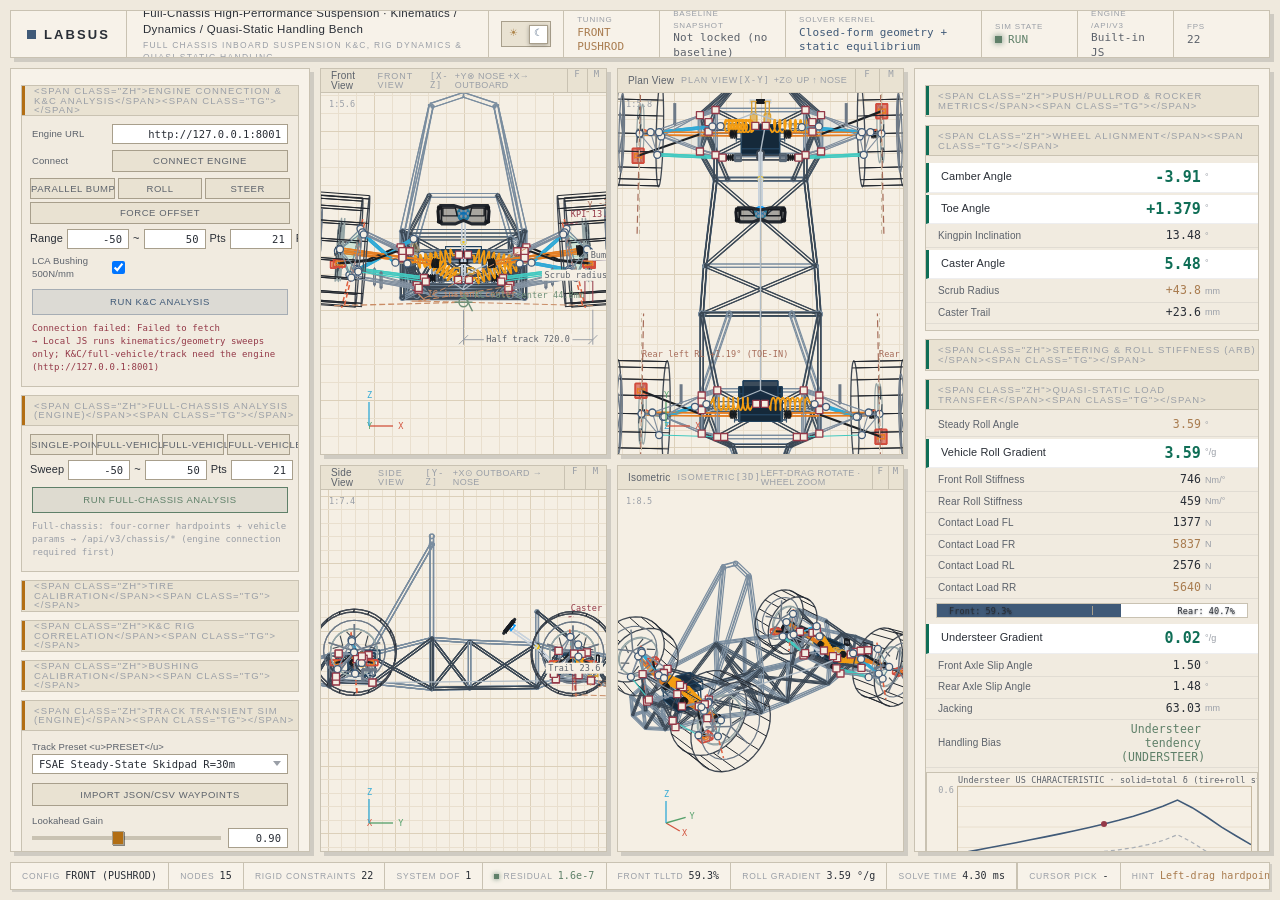
==== commit fbb7cd82: "Finish English UI: dock panel titles, baseline buttons, powertrain preset dropdown labels; dock-rout" ====
--- a/LABSUS/web/dwb-pro-allinone.html
+++ b/LABSUS/web/dwb-pro-allinone.html
@@ -3211,7 +3211,7 @@
   b.appendChild(uc);
 
   if(S.hasBaseline){
-    b=sec(host,"Baseline Delta Diff","",false,"purp");
+    b=sec(host,"Delta Diff","",false,"purp");
     const db=E("div",null);
     db.innerHTML='<div class="diffbox head"><span>Param</span><b>ACTIVE</b><b>BASE</b><b>DELTA</b></div>';
     const items=[["Camber Gain CG","cg","°/25mm"],["Bump Steer BS","bs","°/25mm"],["Motion Ratio MR","mr","-"],["Roll Center RC","rcH","mm"],["Wheel Rate WR","kw","N/mm"]];
